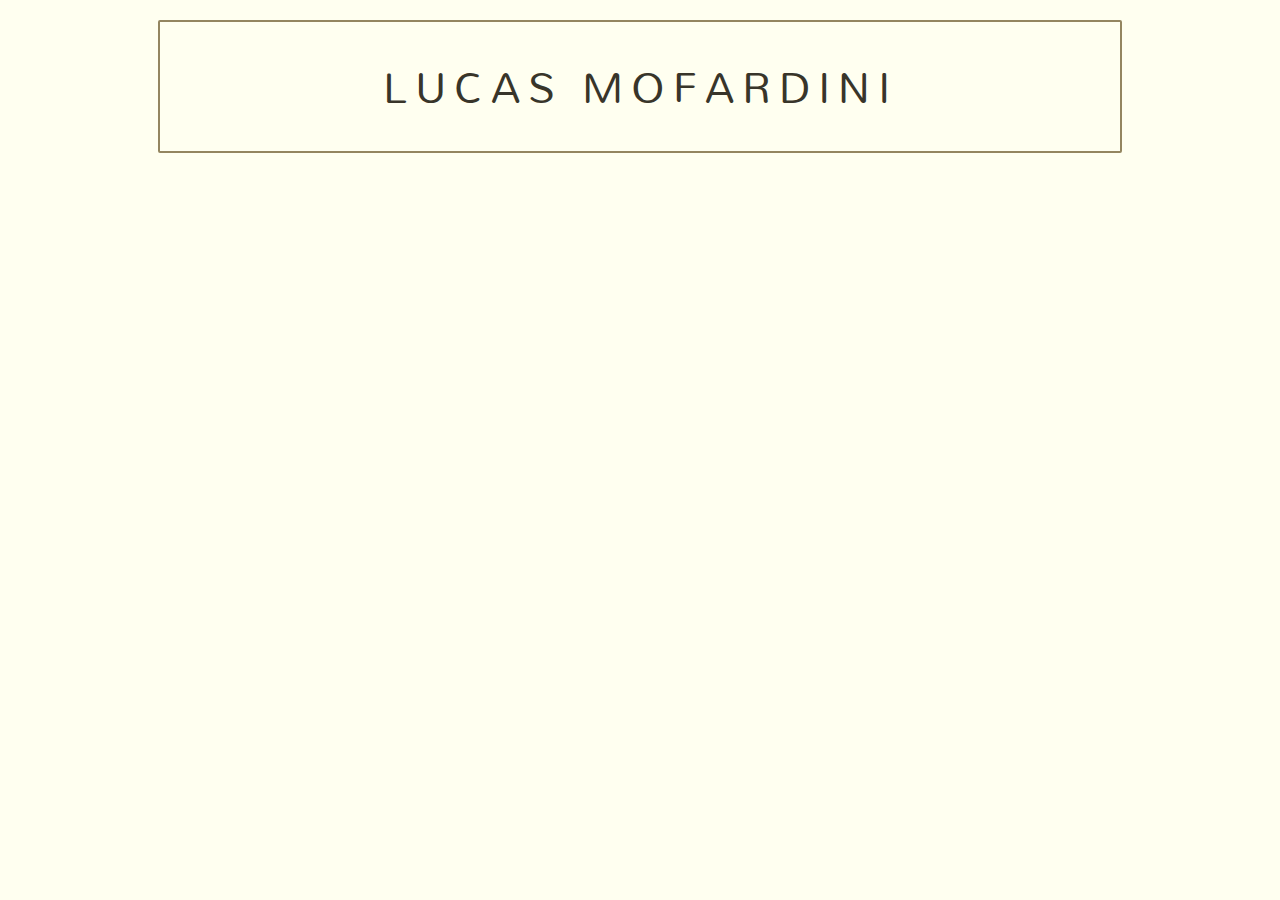
==== index.html @ 1c3a918f "Começo do novo curriculum" ====
<!-- img/Resume_Template_Image_1_1.png
    <!-- Tentarei fazer -->
<!DOCTYPE html>
<html lang="en">
 
<head>
    <meta charset="UTF-8" />
    <meta name="viewport" content="width=device-width, initial-scale=1.0, shrink-to-fit=no" />
    <link rel="preconnect" href="https://fonts.gstatic.com">
    <link rel="preconnect" href="https://fonts.gstatic.com">
    <link rel="preconnect" href="https://fonts.gstatic.com">
    <link rel="preconnect" href="https://fonts.gstatic.com">
    <link href="https://fonts.googleapis.com/css2?family=Mallanna&display=swap" rel="stylesheet">
    <link rel="stylesheet" href="style.css">
    <title>Lucas Mofardini</title>
</head>
<body>
    <header>
        <section id="header">
            <div class="container-header">
                <h1>Lucas Mofardini</h1>
            </div>
        </section>
    </header>   
</body>
<footer>

</footer>
</html>
---- style.css ----
:root{
  --color-main:#948660;
  --color-font: #38352A;
  
}

body,
h1,
h2,
p,
ul,
li,
a {
    margin: 0px;
    padding: 0px;
}

body {
    font-family: 'Mallanna', sans-serif;    background-color: ivory;
}

ul {
    list-style: none;
}

a {
    text-decoration: none;
}
/* CABEÇALHO */
#header{
    margin: 20px 0;
}
.container-header{
    max-width: 960px;
    margin: 0 auto;
    border: 2px solid var(--color-main);
    border-radius: 2px;
    padding: 20px 0;
}
.container-header h1{
    font-weight: 100;
    display: flex; 
    justify-content: center; 
    font-size: 3em;
    text-transform: uppercase;
    letter-spacing: 0.5rem;
    color: var(--color-font);
}
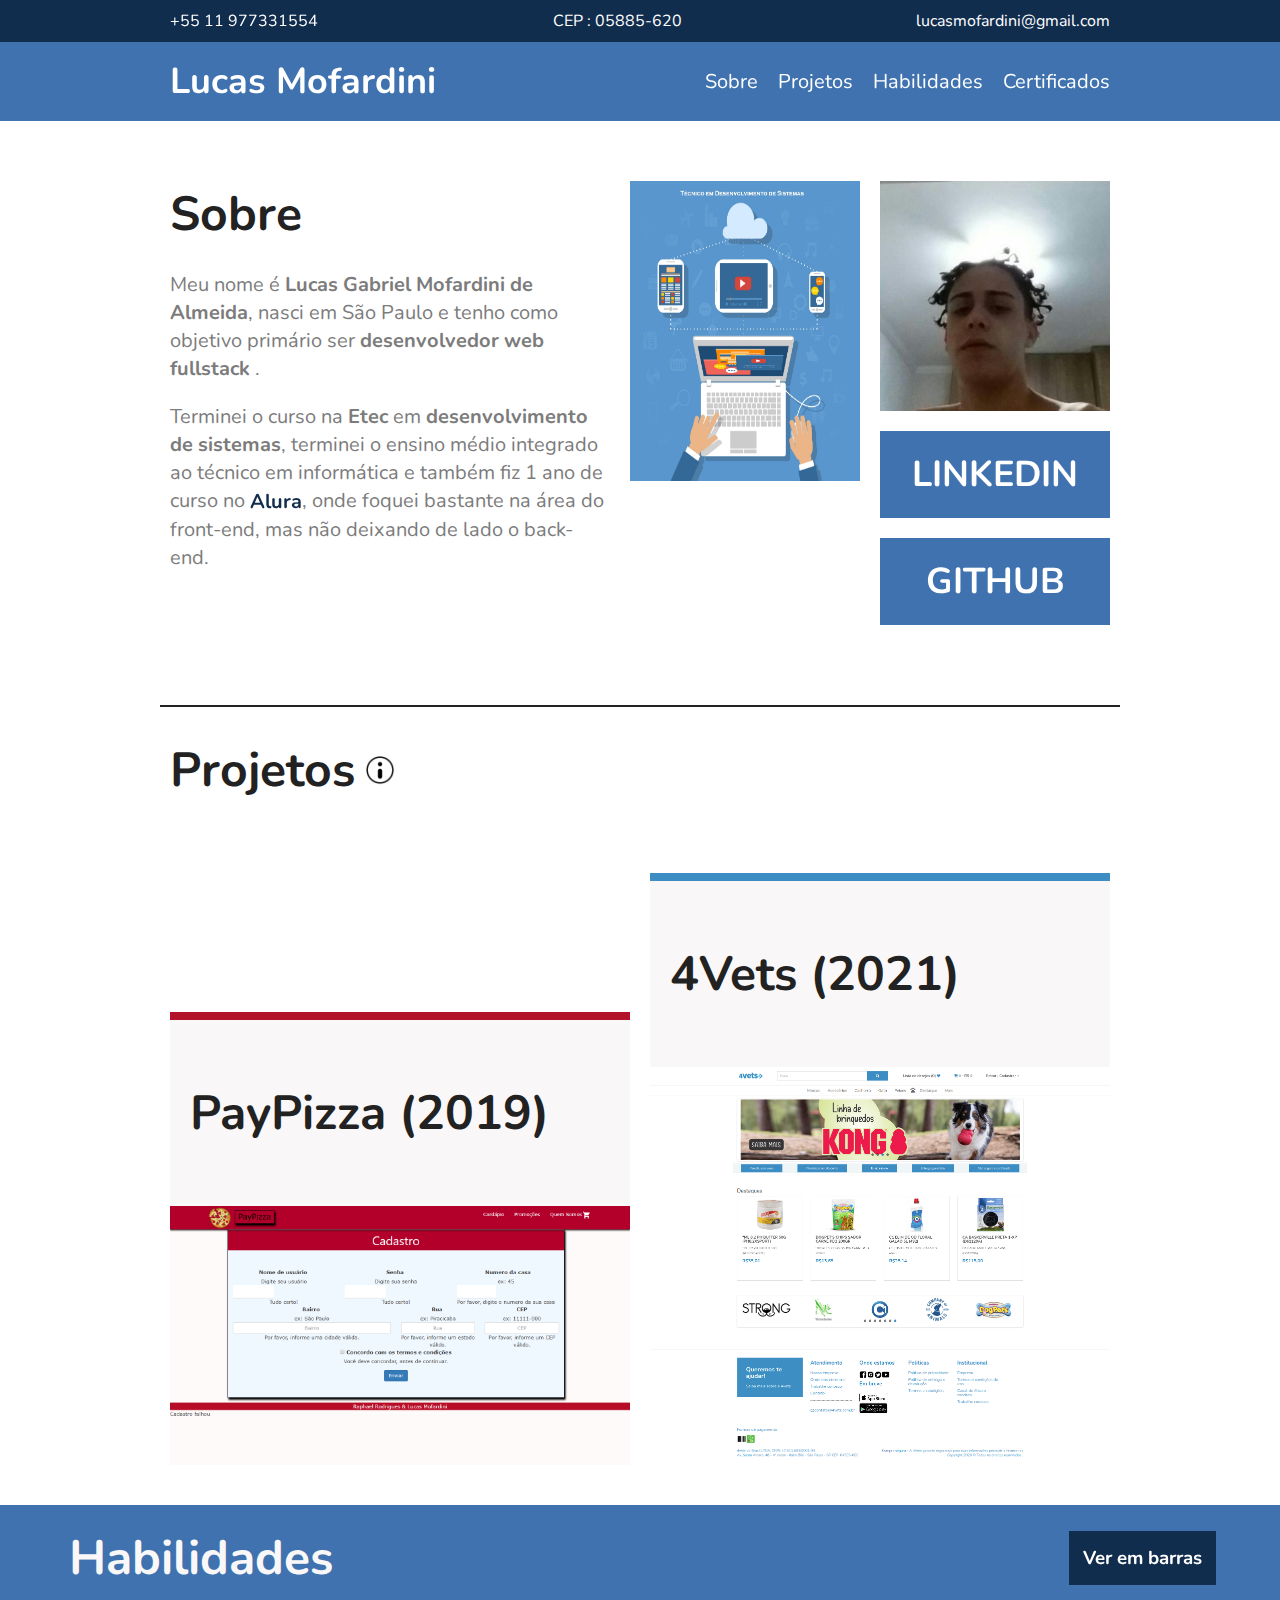
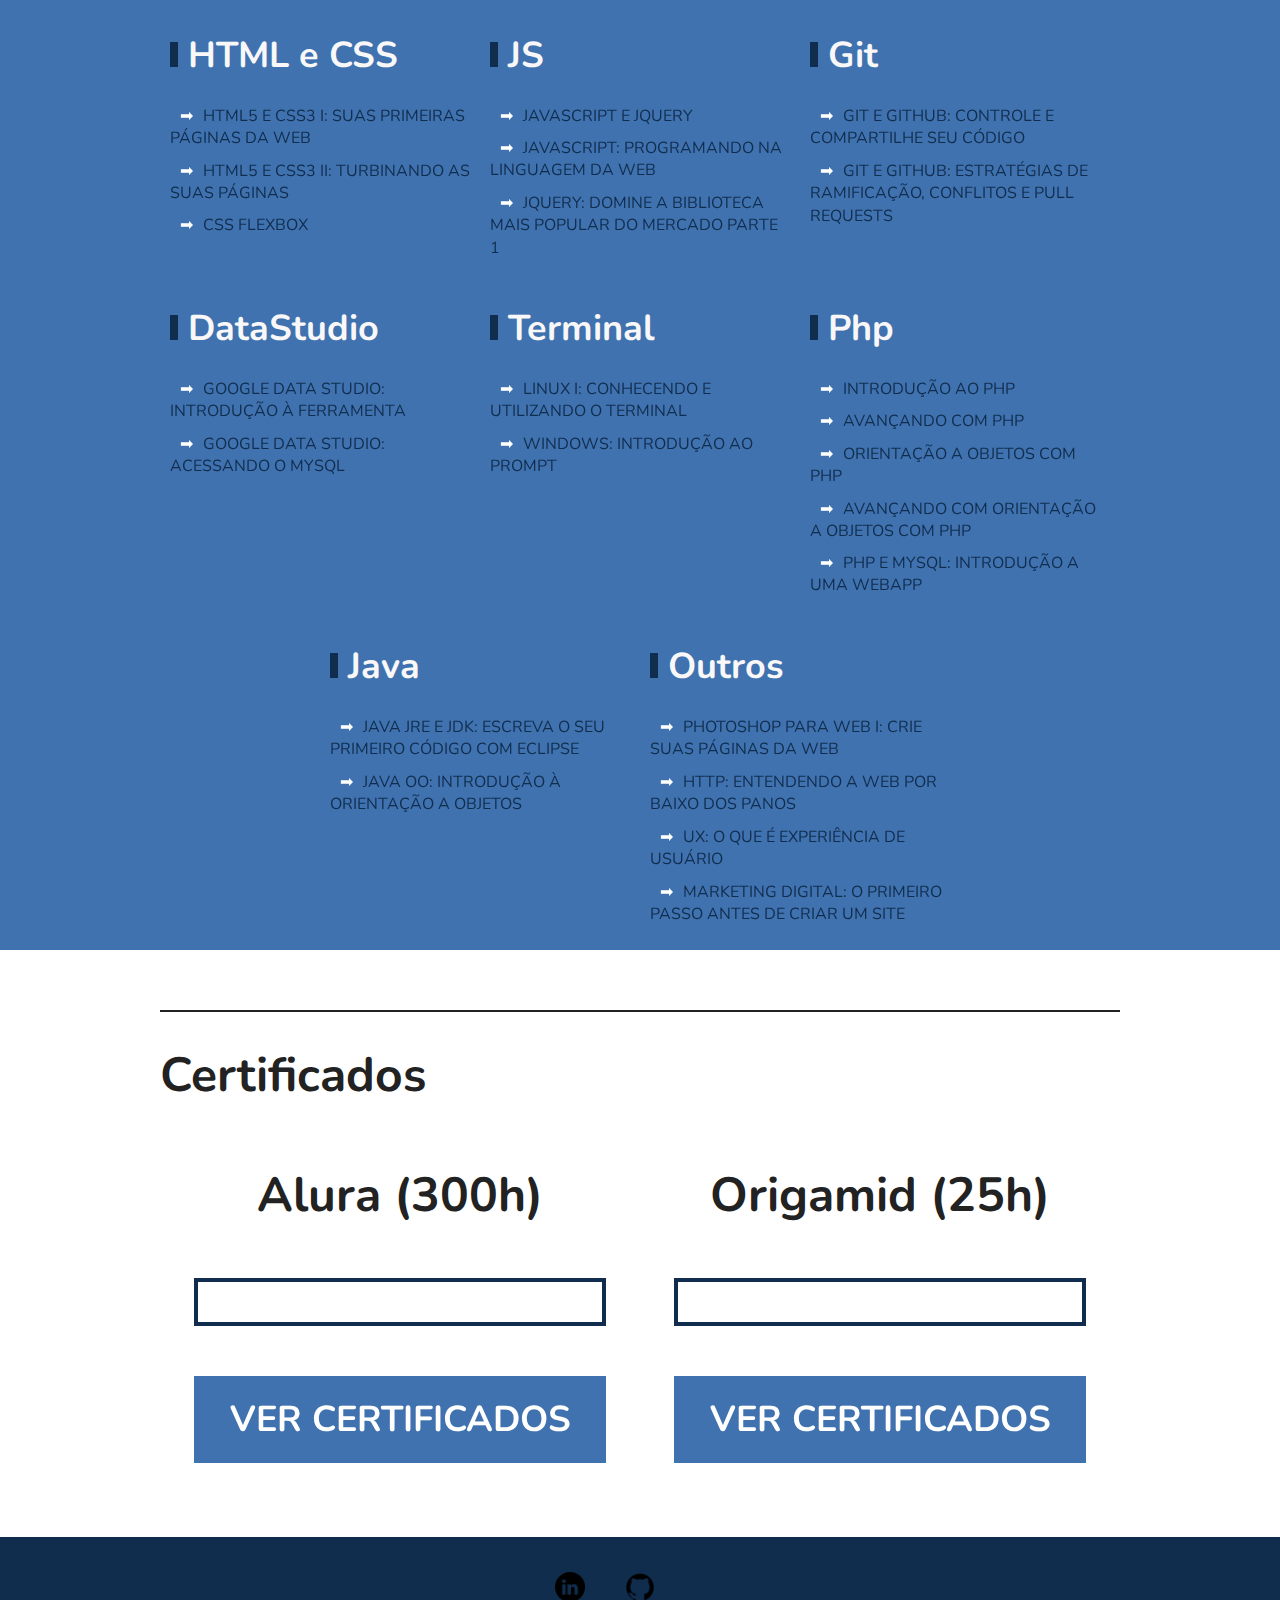
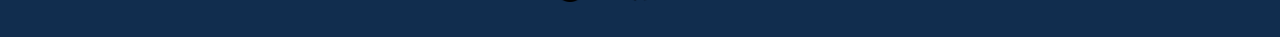
==== commit 8030beca: "Adicinei 'ver em barras'" ====
--- a/index.html
+++ b/index.html
@@ -1,29 +1,330 @@
-   <!-- img/Resume_Template_Image_1_1.png
-    <!-- Tentarei fazer -->
 <!DOCTYPE html>
 <html lang="en">
- 
+
 <head>
     <meta charset="UTF-8" />
     <meta name="viewport" content="width=device-width, initial-scale=1.0, shrink-to-fit=no" />
     <link rel="preconnect" href="https://fonts.gstatic.com">
-    <link rel="preconnect" href="https://fonts.gstatic.com">
-    <link rel="preconnect" href="https://fonts.gstatic.com">
-    <link rel="preconnect" href="https://fonts.gstatic.com">
-    <link href="https://fonts.googleapis.com/css2?family=Mallanna&display=swap" rel="stylesheet">
+    <link href="https://fonts.googleapis.com/css2?family=Nunito:ital,wght@0,400;0,700;1,400&display=swap" rel="stylesheet">
+    <link rel="shortcut icon" type="image/x-icon" href="https://cdn140.picsart.com/353262647091211.png" />
+
     <link rel="stylesheet" href="style.css">
     <title>Lucas Mofardini</title>
 </head>
+
 <body>
-    <header>
-        <section id="header">
-            <div class="container-header">
-                <h1>Lucas Mofardini</h1>
+    <div class="superinfo-bg">
+        <div class="superinfo">
+            
+            <a href="tel:+5511977331554">+55 11 977331554</a>
+            <p><span>CEP : </span>05885-620</p>
+            <p>lucasmofardini@gmail.com</p>
+        </div>
+    </div>
+    <header class="menu-bg">
+        <div class="menu">
+            <div class="menu-logo">
+                <a href="">Lucas Mofardini</a>
             </div>
-        </section>
-    </header>   
+            <nav class="menu-nav">
+                <ul>
+                    <li><a href="#sobre">Sobre</a></li>
+                    <li><a href="#produtos">Projetos</a></li>
+                    <li><a href="#qualidade">Habilidades</a></li>
+                    <li><a href="#preco">Certificados</a></li>
+                </ul>
+            </nav>
+        </div>
+    </header>
+    <!-- <h1 class="introducao">Novos valores e <br> Propriedades de CSS</h1> -->
+    <section class="sobre" id="sobre">
+        <div class="sobre-info">
+            <h1>Sobre</h1>
+            <p>Meu nome é <b>Lucas Gabriel Mofardini de Almeida</b>, nasci em São Paulo e tenho como objetivo primário ser <b>desenvolvedor web fullstack </b>.</p>
+            <p>Terminei o curso na <b>Etec</b> em <b>desenvolvimento de sistemas</b>, terminei o ensino médio integrado ao técnico em informática e também fiz 1 ano de curso no <a target="_blank" href="https://cursos.alura.com.br/"><b>Alura</b></a>, onde foquei bastante na área do front-end, mas não deixando de lado o back-end.
+            </p>
+    
+        </div>
+        <div class="sobre-img">
+            <img height="300px" src="img/técnico.jpg" alt="sobre 2">
+        </div>
+        <div class="sobre-img">
+            <img src="img/eu.jpg" alt="sobre 1">
+            <a class="btn-linkedin" target="_blank" href="https://www.linkedin.com/in/lucas-mofardini-b37b83164/">Linkedin</a>
+            <a class="btn-linkedin" target="_blank" href="https://github.com/LucasMofardini">GitHub</a>
+        </div>
+    </section>
+   <section class="produtos" id="produtos">
+      <div class="div-titulo-produto"> 
+          <h1>Projetos</h1> 
+          <img class="img-info" src="img/info.png" alt="">
+          <div class="div-info-clicar">
+              <b class="img-info"><h3> ←	Clique aqui!</h3></b>
+          </div>
+        </div>
+
+        <div class="produtos-container">
+            <div class="produtos-item red">
+                <h2>PayPizza (2019)</h2>
+                <img src="img/paypizza.png" alt="produtos 1">
+                <div class="produtos-info info-1">
+                    <!-- <div class="div-close"> <p>X</p></div> -->
+                    <h3>Informações</h3>
+                    <p>Projeto feito com <a target="blank" href="https://raphaelbrodrigues.github.io/"><u>Raphael Rodrigues</u></a></p>
+                </div>
+            </div>
+            
+            <div class="produtos-item blue">
+                <h2>4Vets (2021)</h2>
+                <img src="img/opencart.png" alt="produtos 2">
+                <div class="produtos-info info-2 ">
+                    <!-- <div class="div-close"> <p>X</p></div> -->
+                    <h3>Informações</h3>
+                    <p>OpenCart para a 4Vets</p>
+                </div>
+            </div>
+         
+
+        </div>
+    </section>
+    <div class="bg-qualidade" id="qualidade"    >
+        <div class="container-qualidade">
+            <div class="qualidade-titulo">
+                <h1>Habilidades</h1>
+                <!-- <img class="img-mais" src="img/horizontal-bars-graphic-for-education.svg" alt=""> -->
+                <a class="qualidade-show-barras img-mais">
+                    <h3>Ver em barras</h3>
+                </a>
+                
+             </div>
+            <section class="qualidade">
+                <div class="qualidade-item ">
+                    
+                    <h2>HTML e CSS</h2>
+                    <ul>
+                       <a target="_blank" href="https://cursos.alura.com.br/user/lucasmofardini/course/introducao-html-css/certificate"><li>HTML5 E CSS3 I: SUAS PRIMEIRAS PÁGINAS DA WEB</li></a>
+                       <a target="_blank" href="https://cursos.alura.com.br/user/lucasmofardini/course/avancando-html-css/certificate"><li>HTML5 E CSS3 II: TURBINANDO AS SUAS PÁGINAS</li></a>
+                       <a target="_blank" href="https://www.origamid.com/certificate/a35a097a/"><li>CSS Flexbox</li></a> 
+                    </ul>
+                    <div class="container-barras">
+                        <div>
+                            <h3>Conhecimento da tecnologia</h3>
+                            <div class="barra-1" id="htmlcss">
+                                <div>
+                                           
+                                </div>
+                            </div>
+                            <h3>Experiência em projetos</h3>
+                            <div class="barra-2" id="htmlcss">
+                                <div>
+                                    
+                                </div>
+                            </div>
+                        </div>
+                    </div>
+                    
+                </div>
+         
+                <div class="qualidade-item ">
+                    <h2>JS</h2>
+                    <ul>
+                        <a target="_blank" href="https://www.origamid.com/certificate/f96ed6a6/"><li>JavaScript e jQuery</li></a>  
+                        <a target="_blank" href="https://cursos.alura.com.br/user/lucasmofardini/course/javascript-programando-na-linguagem-web/certificate"><li>JAVASCRIPT: PROGRAMANDO NA LINGUAGEM DA WEB</li></a>    
+                        <a target="_blank" href="https://cursos.alura.com.br/user/lucasmofardini/course/jquery-a-biblioteca-do-mercado/certificate"><li>JQUERY: DOMINE A BIBLIOTECA MAIS POPULAR DO MERCADO PARTE 1</li></a>           
+                     </ul>
+                     <div class="container-barras">
+                        <div>
+                            <h3>Conhecimento da tecnologia</h3>
+                            <div class="barra-1" id="js">
+                                <div>
+                                           
+                                </div>
+                            </div>
+                            <h3>Experiência em projetos</h3>
+                            <div class="barra-2" id="js">
+                                <div>
+                                    
+                                </div>
+                            </div>
+                        </div>
+                    </div>
+                </div>
+                <div class="qualidade-item ">
+                    <h2>Git</h2>
+                    <ul>
+                        <a target="_blank" href="https://cursos.alura.com.br/user/lucasmofardini/course/git-github-controle-de-versao/certificate"><li>GIT E GITHUB: CONTROLE E COMPARTILHE SEU CÓDIGO</li></a>
+                        <a target="_blank" href="https://cursos.alura.com.br/user/lucasmofardini/course/git-github-branching-conflitos-pull-requests/certificate"><li>GIT E GITHUB: ESTRATÉGIAS DE RAMIFICAÇÃO, CONFLITOS E PULL REQUESTS</li></a>
+                    </ul>
+                    <div class="container-barras">
+                        <div>
+                            <h3>Conhecimento da tecnologia</h3>
+                            <div class="barra-1" id="git">
+                                <div>
+                                           
+                                </div>
+                            </div>
+                            <h3>Experiência em projetos</h3>
+                            <div class="barra-2" id="git">
+                                <div>
+                                    
+                                </div>
+                            </div>
+                        </div>
+                    </div>
+                </div>
+        
+
+        
+                <div class="qualidade-item ">
+                    <h2>DataStudio</h2>
+                    <ul>
+                        <a target="_blank" href="https://cursos.alura.com.br/user/lucasmofardini/course/google-data-studio-introducao/certificate"s><li>GOOGLE DATA STUDIO: INTRODUÇÃO À FERRAMENTA</li></a>
+                    
+
+                        <a target="_blank" href="https://cursos.alura.com.br/user/lucasmofardini/course/google-data-studio-acessando-mysql/certificate"s><li>GOOGLE DATA STUDIO: ACESSANDO O MYSQL</li></a>
+                
+                    </ul>
+                    <div class="container-barras">
+                        <div>
+                            <h3>Conhecimento da tecnologia</h3>
+                            <div class="barra-1" id="studio">
+                                <div>
+                                           
+                                </div>
+                            </div>
+                            <h3>Experiência em projetos</h3>
+                            <div class="barra-2" id="studio">
+                                <div>
+                                    
+                                </div>
+                            </div>
+                        </div>
+                    </div>
+                </div>
+                
+                <div class="qualidade-item ">
+                    <h2>Terminal</h2>
+                    <ul>
+                        <a target="_blank" href="https://cursos.alura.com.br/user/lucasmofardini/course/linux-ubuntu/certificate"s><li>LINUX I: CONHECENDO E UTILIZANDO O TERMINAL</li></a>
+                        <a target="_blank" href="https://cursos.alura.com.br/user/lucasmofardini/course/prompt/certificate"s><li>WINDOWS: INTRODUÇÃO AO PROMPT
+                            </li></a>
+                
+                    </ul>
+                    <div class="container-barras ">
+                        <div>
+                            <h3>Conhecimento da tecnologia</h3>
+                            <div class="barra-1" id="term">
+                                <div>
+                                           
+                                </div>
+                            </div>
+                            <h3>Experiência em projetos</h3>
+                            <div class="barra-2" id="term">
+                                <div>
+                                    
+                                </div>
+                            </div>
+                        </div>
+                    </div>
+                </div>
+                <div class="qualidade-item ">
+                    <h2>Php</h2>
+                    <ul>
+                        <a target="_blank" href="https://cursos.alura.com.br/user/lucasmofardini/course/php-primeiros-passos/certificate"s><li>INTRODUÇÃO AO PHP</li></a>
+                        <a target="_blank" href="https://cursos.alura.com.br/user/lucasmofardini/course/php-arrays-strings-funcoes/certificate"><li>AVANÇANDO COM PHP</li></a>
+
+                        <a target="_blank" href="https://cursos.alura.com.br/user/lucasmofardini/course/php-oo-classes-metodos-atributos/certificate"s><li>ORIENTAÇÃO A OBJETOS COM PHP</li></a>
+                        <a target="_blank" href="https://cursos.alura.com.br/user/lucasmofardini/course/php-oo-heranca-polimorfirmo-interfaces/certificate"><li>AVANÇANDO COM ORIENTAÇÃO A OBJETOS COM PHP</li></a>
+                        <a target="_blank" href="https://cursos.alura.com.br/user/lucasmofardini/course/php-mysql/certificate"><li>PHP E MYSQL: INTRODUÇÃO A UMA WEBAPP
+                        </li></a>
+                    </ul>
+                    <div class="container-barras">
+                        <div>
+                            <h3>Conhecimento da tecnologia</h3>
+                            <div class="barra-1" id="php">
+                                <div>
+                                           
+                                </div>
+                            </div>
+                            <h3>Experiência em projetos</h3>
+                            <div class="barra-2" id="php">
+                                <div>
+                                    
+                                </div>
+                            </div>
+                        </div>
+                    </div>
+        
+                </div>
+                <div class="qualidade-item">
+                    <h2>Java</h2>
+                    <ul>
+                        <a target="_blank" href="https://cursos.alura.com.br/user/lucasmofardini/course/java-primeiros-passos/certificate"s><li>JAVA JRE E JDK: ESCREVA O SEU PRIMEIRO CÓDIGO COM ECLIPSE</li></a>
+                        <a target="_blank" href="https://cursos.alura.com.br/user/lucasmofardini/course/java-introducao-orientacao-objetos/certificate"s><li>JAVA OO: INTRODUÇÃO À ORIENTAÇÃO A OBJETOS</li></a>
+                    </ul>
+                    <div class="container-barras">
+                        <div>
+                            <h3>Conhecimento da tecnologia</h3>
+                            <div class="barra-1" id="java">
+                                <div>
+                                           
+                                </div>
+                            </div>
+                            <h3>Experiência em projetos</h3>
+                            <div class="barra-2" id="java">
+                                <div>
+                                    
+                                </div>
+                            </div>
+                        </div>
+                    </div>
+                </div>
+                <div class="qualidade-item outros" >
+                    <h2>Outros</h2>
+                    <ul>
+                        <a target="_blank" href="https://cursos.alura.com.br/user/lucasmofardini/course/photoshop-web-1/certificate"s><li>PHOTOSHOP PARA WEB I: CRIE SUAS PÁGINAS DA WEB
+                        </li></a>
+                        <a target="_blank" href="https://cursos.alura.com.br/user/lucasmofardini/course/http-fundamentos/certificate"s><li>HTTP: ENTENDENDO A WEB POR BAIXO DOS PANOS
+                        </li></a>
+                        <a target="_blank" href="https://cursos.alura.com.br/user/lucasmofardini/course/ux-base/certificate"><li>UX: O QUE É EXPERIÊNCIA DE USUÁRIO</li></a>
+                        <a target="_blank" href="https://cursos.alura.com.br/user/lucasmofardini/course/primeiros-passos-antes-de-criar-um-site/certificate"><li>MARKETING DIGITAL: O PRIMEIRO PASSO ANTES DE CRIAR UM SITE
+                        </li></a>
+                    </ul>
+           
+                </div>
+            </section>
+        </div>
+    </div>
+    <section class="preco" id="preco">
+      <h1>Certificados</h1>
+      <div class="div-preco">
+        <div class="preco-item">
+            <h2>Alura (300h)</h2>
+            
+            <ul>
+                
+                    <img src="https://www.alura.com.br/assets/img/alura-share.1617727198.png" alt="">
+            </ul>
+            <a target="_blank" href="https://cursos.alura.com.br/user/lucasmofardini/fullCertificate/8053607f355bee572fb58bfe0f16dd09">Ver Certificados</a>
+        </div>
+        <div class="preco-item">
+            <h2>Origamid (25h)</h2>
+
+            <ul>
+                <img src="https://www.origamid.com/projetos/og-origamid.png" alt="">
+            </ul>
+            <a target="_blank" href="https://www.origamid.com/certificate/f96ed6a6/">Ver Certificados</a>
+        </div>
+      </div>
+    </section>
+    <footer class="footer">
+      <div class="container-footer">
+        <a target="_blank" href="https://www.linkedin.com/in/lucas-mofardini-b37b83164/"><img width="30" height="auto" src="img/linkedin.png" alt=""></a>
+        <a target="_blank" href="https://github.com/LucasMofardini"><img width="30" height="auto" src="img/git.png" alt=""></a>
+        <a target="_blank" href="mailto:lucasmofardini@gmail.com"><img width="30" height="auto" src="https://i.pinimg.com/originals/bb/18/bd/bb18bdbbef437b2d50518db5a8292c94.png" alt=""></a>
+      </div>
+    
+    </footer>
+    <script src="script.js" ></script>
 </body>
-<footer>
-
-</footer>
 </html>--- a/style.css
+++ b/style.css
@@ -1,9 +1,12 @@
 :root{
-  --color-main:#948660;
-  --color-font: #38352A;
+    --back-color:#000000;
+    --gray-color:#112d4e;
+    --lightgray-color:#3f72af;
+    --blue-color:#3f72af;
+    --ligth2gray-color:#DEDEDE;
+    --white-color:#f9f7f7;
   
 }
-
 body,
 h1,
 h2,
@@ -16,7 +19,8 @@
 }
 
 body {
-    font-family: 'Mallanna', sans-serif;    background-color: ivory;
+    font-family: "Nunito", Helvetica, Arial, sans-serif;
+    color: #222222;
 }
 
 ul {
@@ -24,25 +28,761 @@
 }
 
 a {
+    
+    color: var(--gray-color);
     text-decoration: none;
-}
-/* CABEÇALHO */
-#header{
-    margin: 20px 0;
-}
-.container-header{
+    outline: none;
+
+    -webkit-touch-callout: none;
+    -webkit-user-select: none;
+    -khtml-user-select: none;
+    -moz-user-select: none;
+    -ms-user-select: none;
+    user-select: none;
+}
+
+img {
+    display: block;
+    max-width: 100%;
+}
+
+* {
+    box-sizing: border-box;
+}
+
+
+/*Superinfo*/
+
+.superinfo-bg {
+    background: var(--gray-color);
+    color: white;
+}
+
+.superinfo {
     max-width: 960px;
     margin: 0 auto;
-    border: 2px solid var(--color-main);
-    border-radius: 2px;
-    padding: 20px 0;
-}
-.container-header h1{
-    font-weight: 100;
-    display: flex; 
-    justify-content: center; 
-    font-size: 3em;
+    display: flex;
+    justify-content: space-between;
+    flex-wrap: wrap;
+    padding-top: 10px;
+}
+
+.superinfo p,
+.superinfo a {
+    margin: 0 10px 10px 10px;
+}
+
+.superinfo a {
+    color: white;
+}
+
+
+/*Menu*/
+
+.menu-bg {
+    background: var(--blue-color);
+}
+
+.menu {
+    max-width: 960px;
+    margin: 0 auto;
+    padding: 15px 0;
+    display: flex;
+    flex-wrap: wrap;
+    justify-content: space-between;
+    align-items: center;
+}
+
+.menu a {
+    color: white;
+}
+
+.menu-logo a {
+    font-size: 2.25em;
+    font-weight: bold;
+    margin: 0 10px;
+}
+
+.menu-nav ul {
+    display: flex;
+    flex-wrap: wrap;
+}
+
+.menu-nav a {
+    font-size: 1.25em;
+    display: block;
+    padding: 10px;
+}
+
+.menu-nav a:hover {
+    color: white;
+}
+
+
+/*Introdução*/
+
+.introducao {
+    font-size: 3em;
+    line-height: 1;
+    max-width: 960px;
+    margin: 0 auto;
+    padding: 60px 10px;
+}
+
+
+/*Sobre*/
+
+.sobre {
+    border-bottom: 2px solid #222222;
+    max-width: 960px;
+    margin: 0 auto;
+    padding: 60px 0;
+    display: flex;
+    flex-wrap: wrap;
+}
+
+.sobre-info {
+    flex: 2 1 300px;
+    margin: 0 10px;
+}
+
+.sobre-info h1 {
+    font-size: 3em;
+    margin-bottom: .5em;
+}
+
+.sobre-info p {
+    font-size: 1.25em;
+    line-height: 1.4;
+    margin-bottom: 1em;
+    color: #7c7c7c;
+}
+
+.sobre-img {
+    flex: 1 1 160px;
+    margin: 0 10px;
+}
+.sobre .btn-linkedin{
+    max-width: 100%;
+    display: block;
+    margin: 20px auto;
+    border: 4px solid var(--blue-color);
+    background: var(--blue-color);
+    text-decoration: none;
+    color: white;
     text-transform: uppercase;
-    letter-spacing: 0.5rem;
-    color: var(--color-font);
+    font-weight: bold;
+    font-size: 2.25em;
+    padding: 15px 0;
+    text-align: center;
+}
+    
+
+/*Produtos*/
+
+.produtos {
+    max-width: 960px;
+    margin: 30px auto;
+    
+}
+
+.produtos h1 {
+    font-size: 3em;
+}
+
+.produtos-container {
+    display: flex;
+    flex-wrap: wrap;
+    align-items: flex-end;
+    position: relative;
+}
+
+.produtos-item {
+    flex: 1 1 175px;
+    margin: 10px;
+}
+
+.produtos-item h2 {
+    font-size: 3em;
+    color: #222222;
+    background: var(--white-color);
+    padding: 60px 20px;
+}
+.produtos-info{
+    position: absolute;
+    top: 10px;
+    max-width: 400px;
+    background: var(--gray-color);
+    padding: 30px 30px;
+    color: white;
+    display: none;
+    visibility: hidden;
+    opacity: 0;
+}
+.produtos-info a{
+    color:white;
+
+}
+.div-titulo-produto{
+    display: flex;
+    align-items: center;
+    margin: 0 10px 60px 10px
+}
+.div-titulo-produto img{
+    width: 30px;
+    height: 30px;
+    margin: 0 10px;
+    cursor: pointer;
+}
+.produtos-info h3{
+    margin: 0;
+    padding: 0;
+}
+
+.produtos-info.info-2{
+    top: -110px;
+}
+.produtos-info.ativo{
+    display: block;
+    visibility: visible;
+    opacity: 1;  
+}
+
+
+.purple {
+    border-top: 8px solid #ae81ff;
+}
+
+.red {
+    border-top: 8px solid #B2132A;
+}
+
+.blue {
+    border-top: 8px solid #3B8DC4;
+}
+
+.div-info-clicar{
+    display: none;
+    opacity: 0;
+    visibility: hidden;
+}
+.div-info-clicar.ativo{
+    display: block;
+    opacity: 1;
+    visibility: visible;
+    animation-name: lado;
+    animation-duration: 1.0s;
+    
+}
+@keyframes lado{
+    from{
+        transform: translate3d(500px,-40px,0);
+    }
+    to{
+        transform: translate3d(0,0,0);
+    }
+}
+
+/*Preço*/
+.preco{
+    max-width: 960px;
+    padding-top: 30px;
+    border-top: 2px solid #222222;
+    margin: 0 auto;
+}
+.preco h1{
+    font-size: 3em;
+    margin: 0 10px 60px 10px;
+    margin: 0 auto;
+    justify-content: center;
+}
+.div-preco {
+    
+    max-width: 960px;
+    margin: 0 auto;
+    display: flex;
+    flex-wrap: wrap;
+    align-items: flex-end;
+}
+
+.preco-item {
+    flex: 1 1 260px;
+    border: 4px solid white;
+    padding: 20px;
+    margin: 10px;
+}
+
+.preco-item h2 {
+    font-size: 3em;
+    color: #222222;
+    text-align: center;
+    margin-top: 20px;
+}
+
+.preco-item span {
+    max-width: 300px;
+    margin: 20px auto;
+    display: block;
+    font-size: 3em;
+    text-align: center;
+    font-weight: bold;
+    padding: 10px 0 5px 0;
+    border-top: 4px solid white;
+    border-bottom: 4px solid white;
+}
+
+.preco-item sup {
+    font-size: 1.5rem;
+}
+
+.preco-item ul {
+    max-width: 600px;
+    margin: 50px auto;
+    font-size: 1.25em;
+    font-style: italic;
+    color: #7c7c7c;
+    padding: 20px;
+    border: 4px solid var(--gray-color);
+    display: flex;
+    justify-content: center;
+}
+
+.preco-item li {
+    display: flex;
+    justify-content: space-between;
+    align-items: center;
+    margin-bottom: 15px;
+}
+
+.preco-item li::after {
+    content: '';
+    display: block;
+    width: 6px;
+    height: 6px;
+    background: var(--gray-color);
+    border-radius: 50%;
+}
+
+.preco-item a {
+    max-width: 600px;
+    display: block;
+    margin: 20px auto;
+    border: 4px solid var(--blue-color);
+    background: var(--blue-color);
+    text-decoration: none;
+    color: white;
+    text-transform: uppercase;
+    font-weight: bold;
+    font-size: 2.25em;
+    padding: 15px 0;
+    text-align: center;
+}
+
+
+/* QUALIDADE */
+
+.qualidade {
+    max-width: 100%;
+    margin: 0 auto;
+    margin-bottom: 60px;
+    display: flex;
+    flex-wrap: wrap;
+    justify-content: center;
+    min-height: 72vh;
+}
+
+.img-mais{
+    cursor: pointer;
+}
+.qualidade-show-barras{
+    padding: 10px 10px;
+    border: 4px solid var(--gray-color);
+    color: white;
+    background-color: var(--gray-color);
+    cursor: pointer;
+    
+}
+.qualidade-show-barras h3{
+    padding: 0;
+    margin: 0;
+}
+
+.qualidade-titulo{
+    display: flex;
+    flex-wrap: wrap;
+    align-items: center;
+    justify-content: space-between;
+}
+.qualidade-titulo img{
+    width: 30px;
+    height: 30px;
+    margin: 0 10px;
+    cursor: pointer;
+}
+.qualidade-titulo .div-info-clicar .img-info{
+    color: white;
+}
+
+.container-qualidade{
+    max-width: 90%;
+    margin: 20px auto;
+
+}
+.container-qualidade h1{
+    font-size: 3em;
+
+    padding: 20px 5px;
+    justify-content: center;
+    color: var(--white-color);
+    
+}
+.bg-qualidade{
+    background: var(--lightgray-color);
+
+}
+.qualidade-item {
+    flex: 1 1 300px;
+    margin: 20px 10px;
+    max-width: 300px;
+
+}
+.qualidade-item ul{
+    animation-name: barrasAtiva;
+    animation-duration: 1.0s;
+}
+.qualidade-item.lista ul{
+    display: none;
+    opacity: 0;
+    visibility: hidden;
+ 
+}
+.qualidade-item .container-barras{
+    display: none;
+    opacity: 0;
+    visibility: hidden;
+    
+}
+.qualidade-item.lista .container-barras{
+    display: block;
+    opacity: 1;
+    visibility: visible;
+    animation-name: barrasAtiva;
+    animation-duration: 1.0s;
+    animation-timing-function: ease-in-out;
+}
+@keyframes barrasAtiva{
+    from{
+        transform: translate3d(-100px,0,0);
+        opacity: 0;
+    }
+    to{
+        transform: translate3d(0,0,0);
+        opacity: 1;
+    }
+}
+.class-flex{
+    display: flex;
+    flex-direction: column;
+}
+.container-barras > div{
+    display: flex;
+    flex-direction: column;
+}
+.class-flex.primeiro{
+order: -1;
+}
+.outros{
+    display: block;
+    opacity: 1;
+    visibility: visible;
+}
+.outros.lista{
+    display: none;
+    opacity: 0;
+    visibility: hidden;
+}
+.qualidade-item h2 {
+    font-size: 2.25em;
+    color: var(--white-color);
+
+    margin-bottom: 20px;
+}
+
+.qualidade-item h2::before {
+    content: '';
+    display: inline-block;
+    width: 8px;
+    height: 25px;
+    margin-right: 10px;
+
+}
+
+.qualidade-item h2::before {
+    background-color: var(--gray-color);
+}
+
+
+.qualidade-item p, .qualidade-item ul li {
+    font-size: 1.0em;
+    line-height: 1.4;
+    color: var(--gray-color);
+    text-transform: uppercase;
+    /* border: 1px solid #7c7c7c; */
+    margin: 5px 0;
+
+}
+.qualidade-item a{
+    display: inline-block;
+    vertical-align: middle;
+    -webkit-transform: perspective(1px) translateZ(0);
+    transform: perspective(1px) translateZ(0);
+    box-shadow: 0 0 1px rgba(0, 0, 0, 0);
+    -webkit-transition-duration: 0.3s;
+    transition-duration: 0.3s;
+    -webkit-transition-property: transform;
+    transition-property: transform;
+}
+
+.qualidade-item ul li:before{
+    content:'➡';
+    padding: 0 10px;
+    color: white;
+
+    
+}
+.qualidade-item a:hover{
+    -webkit-transform: translateX(-8px);
+    transform: translateX(-8px);
+}
+
+
+/* BARRAS */
+
+.container-barras h3{
+color: var(--white-color);
+}
+.container-barras .barra-1,.container-barras .barra-2{
+    width: 100%;
+    border: 1px solid var(--white-color);
+    height: 30px;
+    display: flex;
+    align-items: center;
+    padding: 4px 5px;
+    animation: zerado ease-out 3s;
+    cursor: pointer;
+}
+/* .container-barras .barra-1:hover,.container-barras .barra-2:hover{
+   
+} */
+
+
+
+.barra-1#htmlcss div{
+width: 100%;
+height: 100%;
+background-color: rgba(0,0,0,0.2);
+
+}
+.barra-2#htmlcss div{
+width: 100%;
+height: 100%;
+background-color: rgba(0,0,0,0.2);
+}
+.barra-1#js div{
+width: 90%;
+height: 100%;
+background-color: rgba(0,0,0,0.2);
+}
+.barra-2#js div{
+width: 70%;
+height: 100%;
+background-color: rgba(0,0,0,0.2);
+}
+.barra-1#git div{
+width: 90%;
+height: 100%;
+background-color: rgba(0,0,0,0.2);
+}
+.barra-2#git div{
+width: 80%;
+height: 100%;
+background-color: rgba(0,0,0,0.2);
+}
+.barra-1#php div{
+width: 65%;
+height: 100%;
+background-color: rgba(0,0,0,0.2);
+}
+.barra-2#php div{
+width: 40%;
+height: 100%;
+background-color: rgba(0,0,0,0.2);
+}
+.barra-1#studio div{
+width: 75%;
+height: 100%;
+background-color: rgba(0,0,0,0.2);
+}
+.barra-2#studio div{
+width: 60%;
+height: 100%;
+background-color: rgba(0,0,0,0.2);
+}
+.barra-1#term div{
+width: 85%;
+height: 100%;
+background-color: rgba(0,0,0,0.2);
+}
+.barra-2#term div{
+width: 80%;
+height: 100%;
+background-color: rgba(0,0,0,0.2);
+}
+.barra-1#java div{
+width: 35%;
+height: 100%;
+background-color: rgba(0,0,0,0.2);
+}
+.barra-2#java div{
+width: 20%;
+height: 100%;
+background-color: rgba(0,0,0,0.2);
+}
+@keyframes zerado {
+	from{width: 0%;}
+		to{width: 100%;}
+}
+
+
+
+/* NEWSLETTER */
+
+.newsletter {
+    background-color: #f7f7f7;
+    padding: 60px calc((100% - 960px)/2);
+    display: flex;
+    flex-wrap: wrap;
+}
+
+.newsletter-info {
+    flex: 1 1 240px;
+    margin: 0 10px;
+}
+
+.newsletter-info h1 {
+    font-size: 3em;
+    color: var(--white-color);
+
+}
+
+.newsletter-info p {
+    font-size: 1.25em;
+    font-style: italic;
+    max-width: 230px;
+    color: #7c7c7c;
+    margin-bottom: 10px;
+}
+
+.newsletter-form {
+    flex: 2 1 260px;
+    margin: 0 10px;
+    align-self: center;
+    display: flex;
+    flex-wrap: wrap;
+}
+
+.newsletter-form input {
+    flex: 3 1 260px;
+    font-size: 1.25em;
+    color: #7c7c7c;
+    font-style: italic;
+    font-family: "Nunito", Helvetica, Arial, sans-serif;
+    border: 4px solid var(--gray-color);
+    background-color: transparent;
+    padding: 15px 10px;
+    margin: 0;
+    border-radius: 0;
+}
+
+.newsletter-form button {
+    flex: 1 1 160px;
+    font-family: "Nunito", Helvetica, Arial, sans-serif;
+    font-size: 2.25em;
+    font-weight: bold;
+    text-transform: uppercase;
+    background-color: var(--gray-color);
+    color: white;
+    margin: 0;
+    cursor: pointer;
+    border: 0;
+    padding: 15px 10px;
+}
+
+
+/* FOOTER */
+
+.footer {
+    display: flex;
+    background-color: var(--gray-color);
+    align-items: center;
+    height: 100px;
+    margin-top: 20px;
+}
+.container-footer{
+    display: flex;
+    max-width: 600px;
+    justify-content: center;
+    margin: 0 auto;
+    align-items: center;
+}
+.container-footer a { 
+    padding: 0 20px;
+}
+@media (max-width:600px) {
+    .newsletter-form button {
+        font-size: 1.5em;
+    }
+    .preco-item ul img{
+        max-height: 150px;       
+        min-width: 100%;
+    }
+    
+}
+
+@media (max-width: 800px) {
+    .preco {
+        padding-left: 10px;
+        padding-right: 10px;
+    }
+    .preco .preco-item:nth-child(3) {
+        order: -2;
+    }
+    .preco .preco-item:nth-child(2) {
+        order: -1;
+    }
+}
+@media (max-width: 840px) {
+    .produtos-info{
+        display: none!important;
+        visibility: hidden;
+        opacity: 0;
+    }
+}
+@media(min-width:800px){
+    a{
+        display: inline-block;
+        vertical-align: middle;
+        -webkit-transform: perspective(1px) translateZ(0);
+        transform: perspective(1px) translateZ(0);
+        box-shadow: 0 0 1px rgba(0, 0, 0, 0);
+        -webkit-transition-duration: 0.3s;
+        transition-duration: 0.3s;
+        -webkit-transition-property: transform;
+        transition-property: transform;
+    }
+    
+    a:hover,a:focus,a:active{
+        -webkit-transform: scale(1.1);
+        transform: scale(1.1);
+    }
 }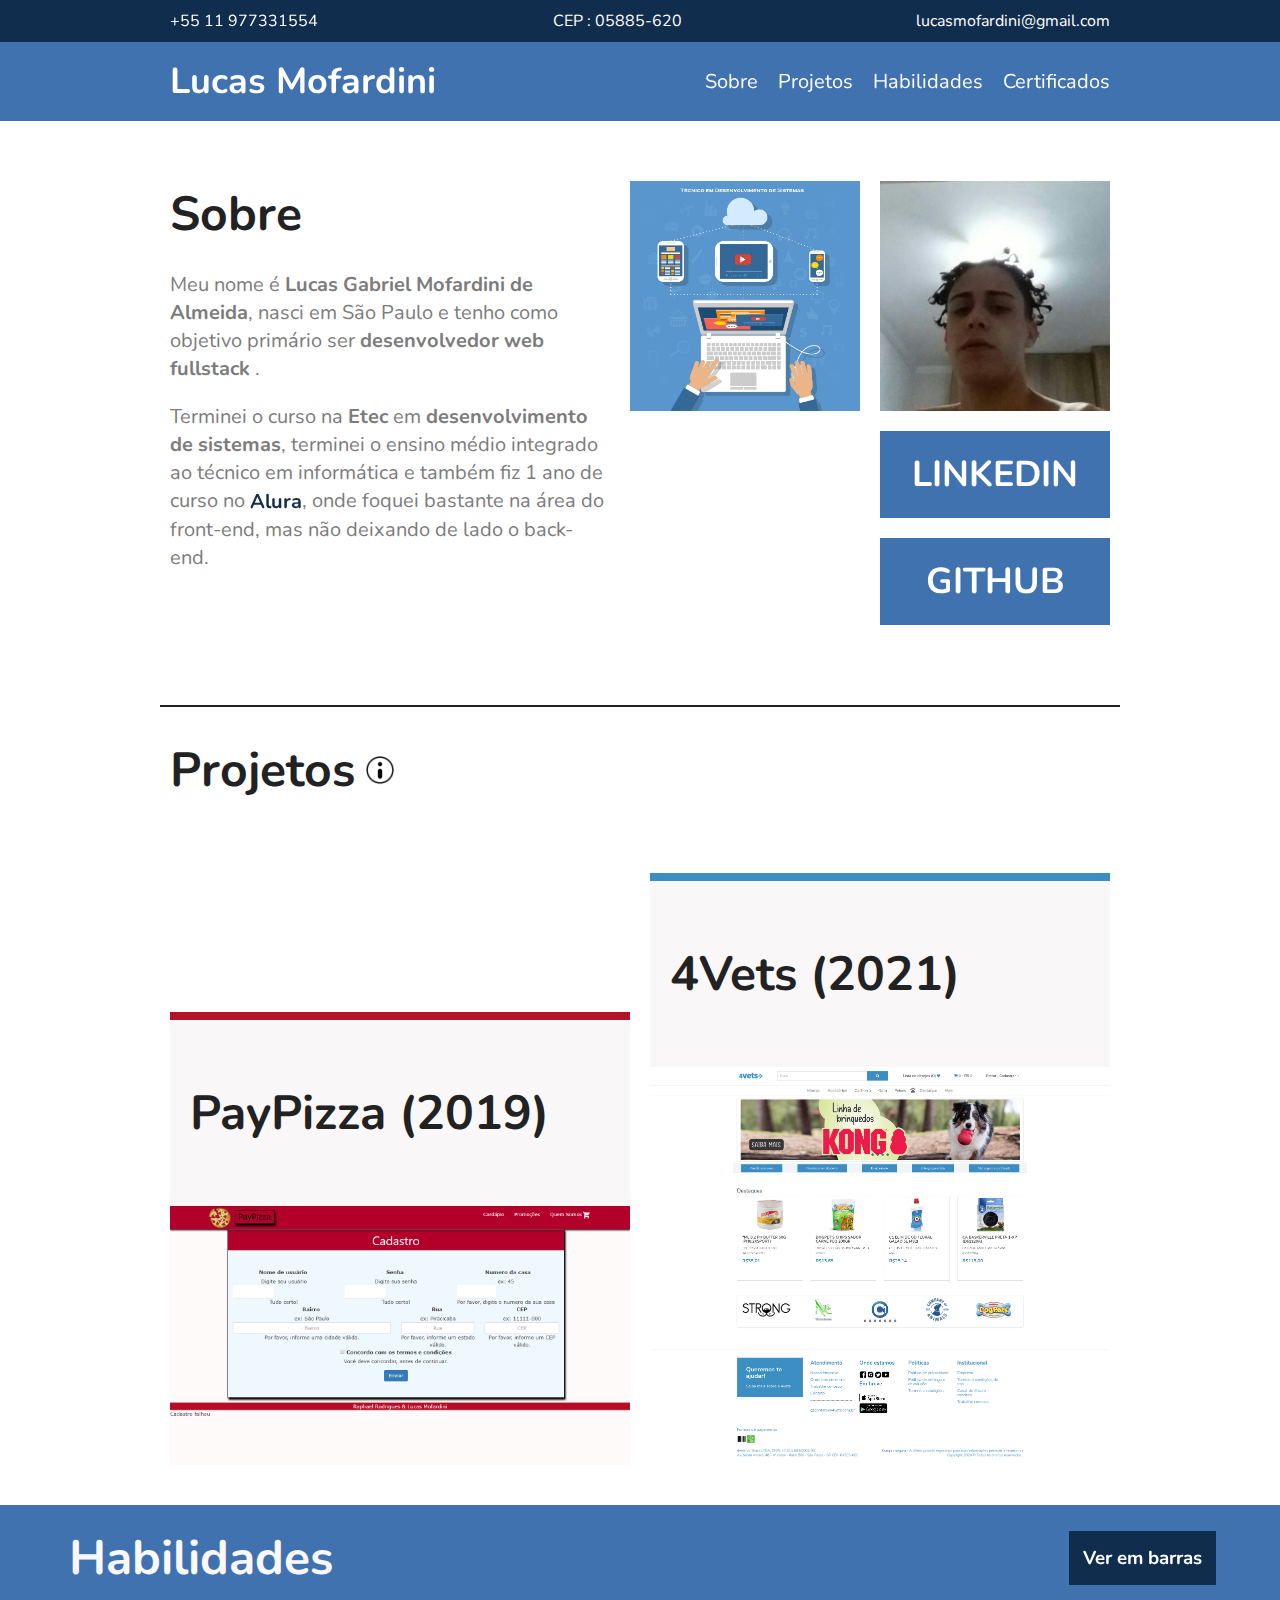
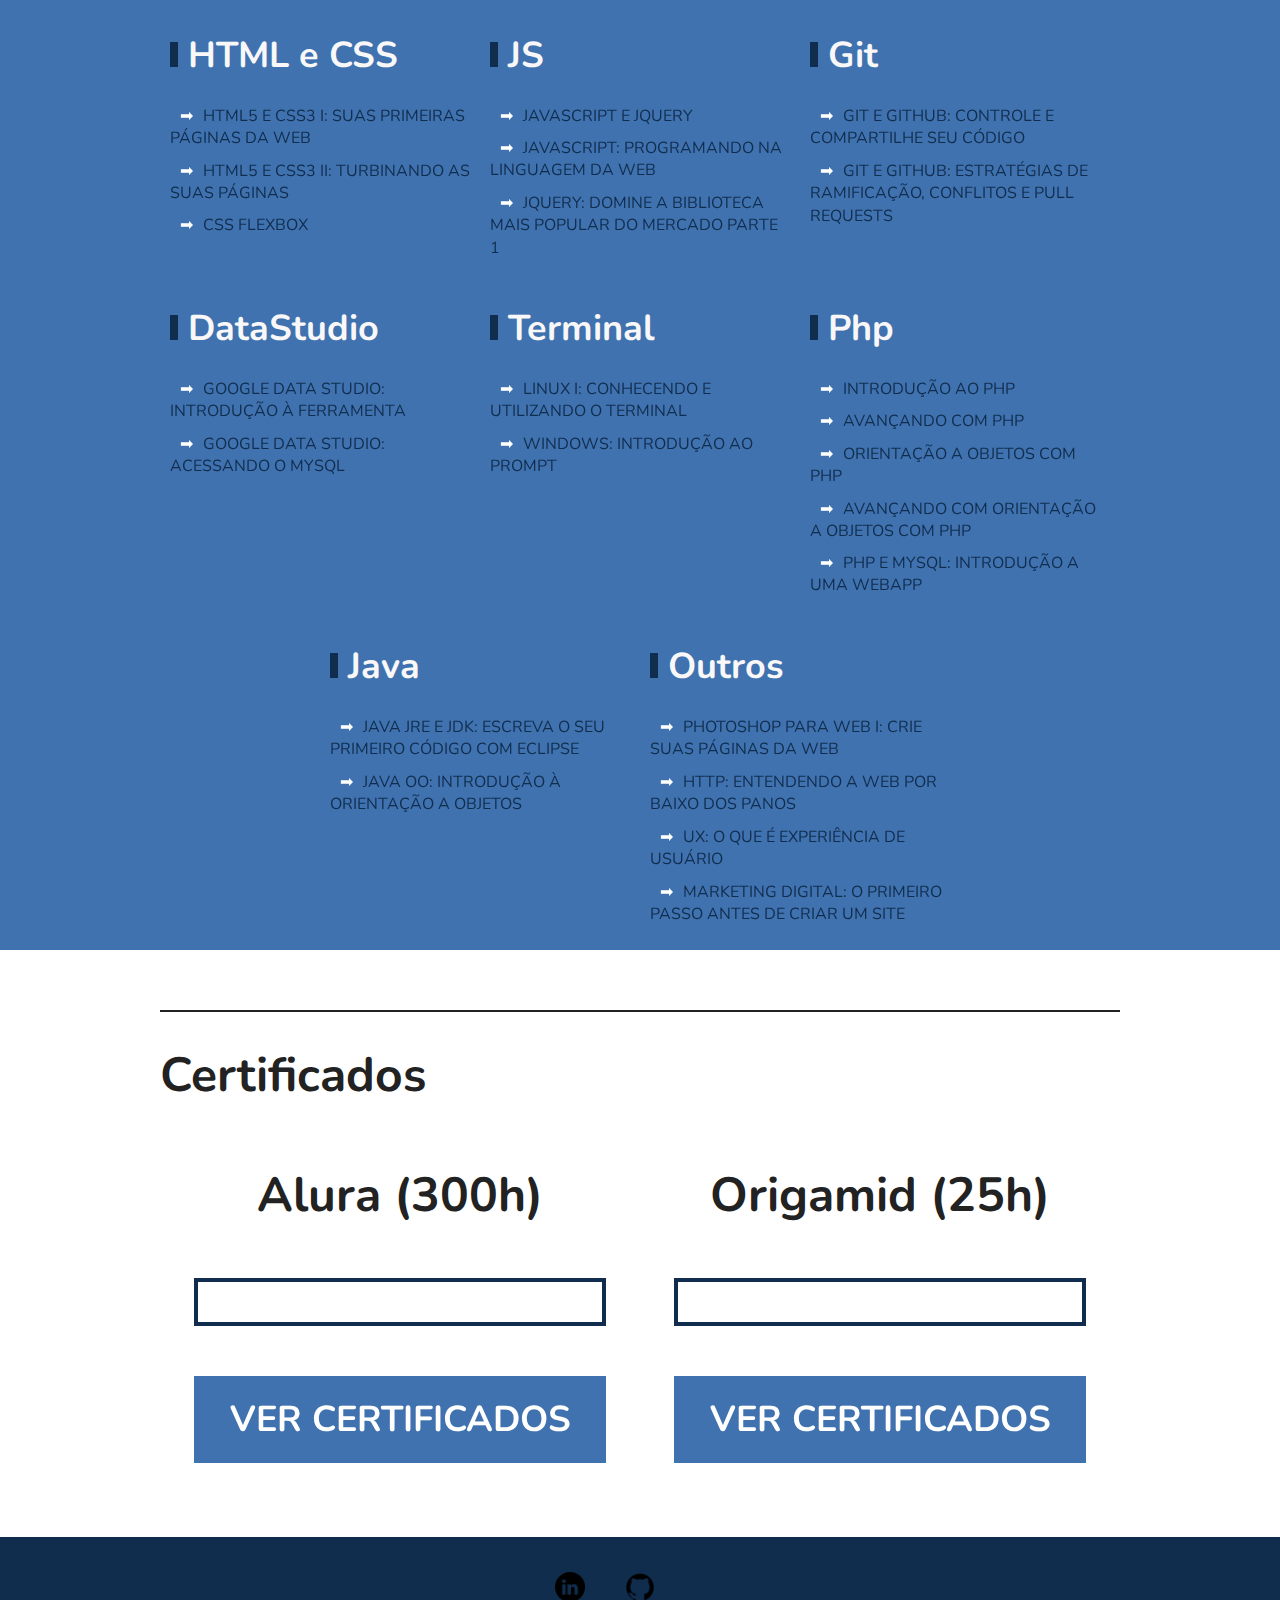
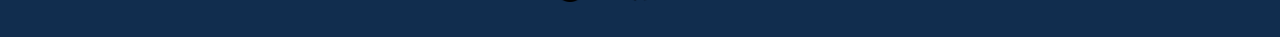
==== commit 4407bdc5: "Alteraçao da imagem do tecnico" ====
--- a/index.html
+++ b/index.html
@@ -46,7 +46,7 @@
     
         </div>
         <div class="sobre-img">
-            <img height="300px" src="img/técnico.jpg" alt="sobre 2">
+            <img  src="img/técnico.jpg" alt="sobre 2">
         </div>
         <div class="sobre-img">
             <img src="img/eu.jpg" alt="sobre 1">
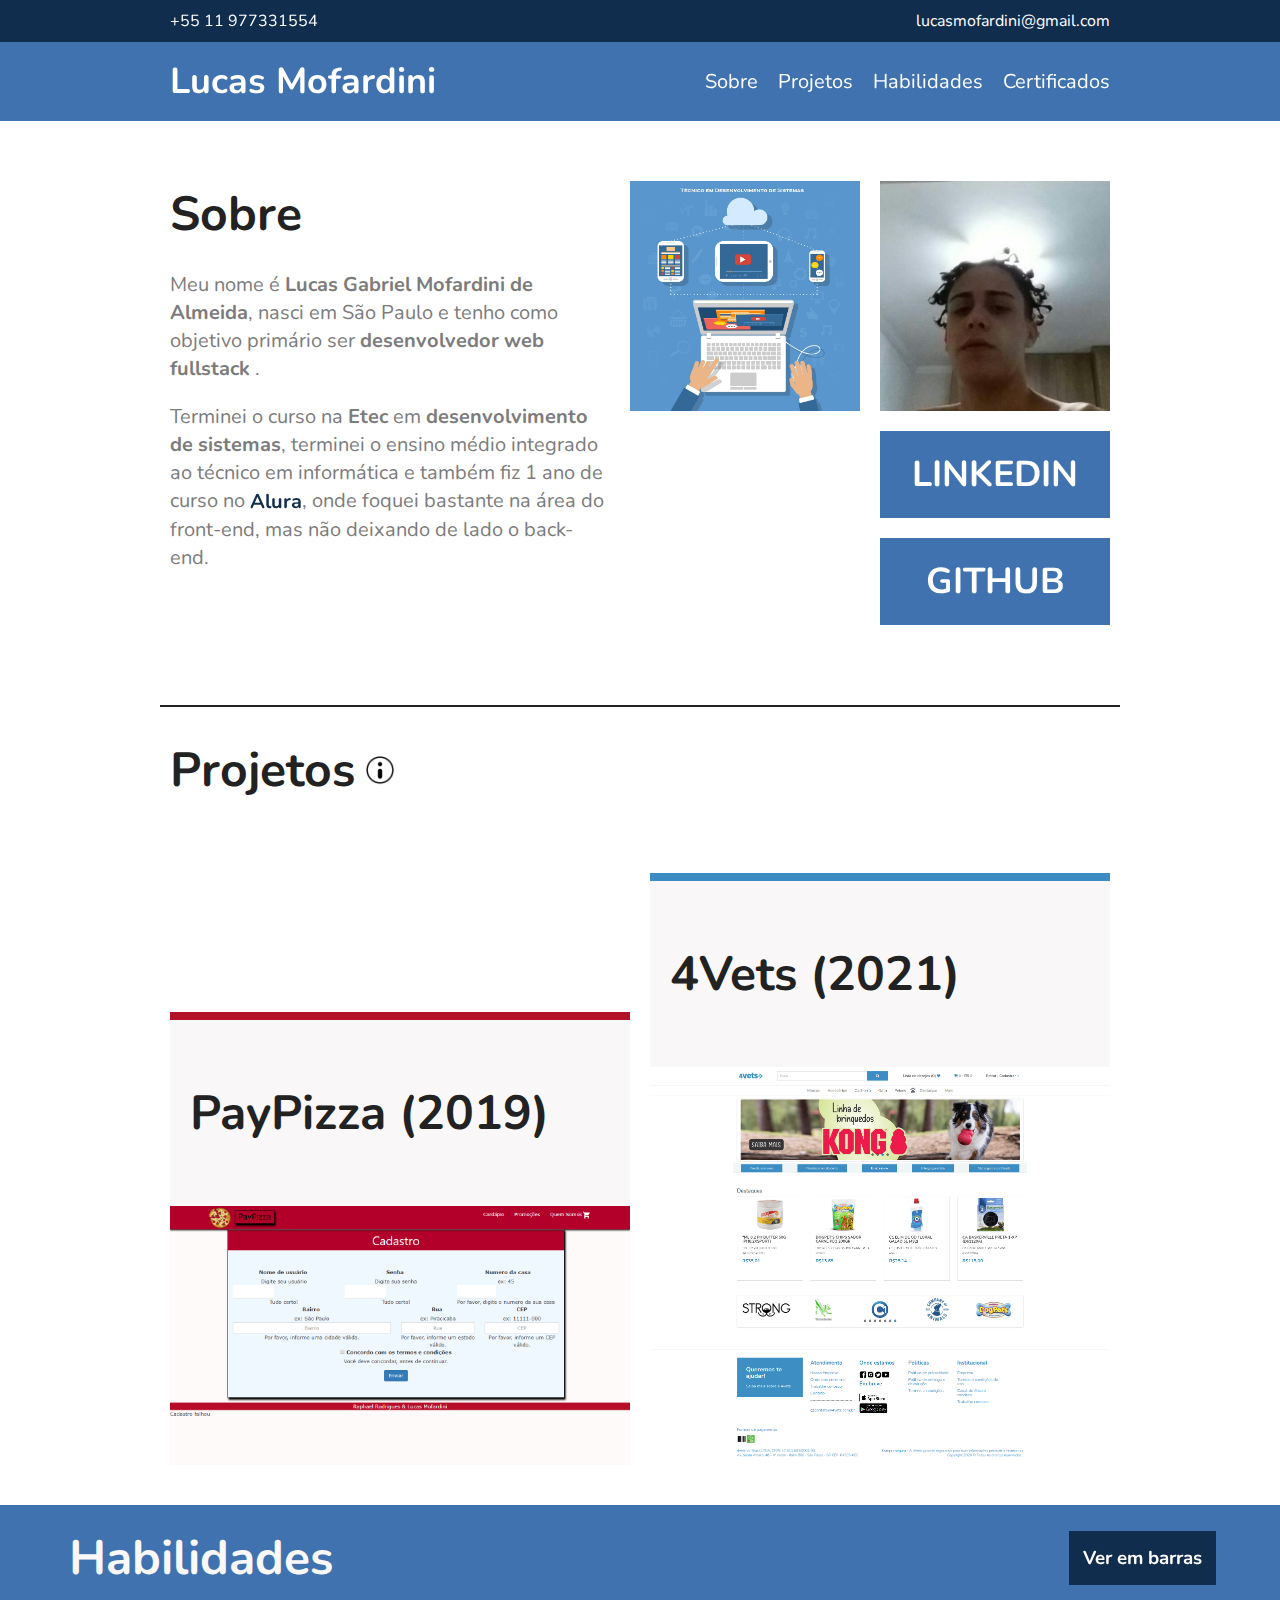
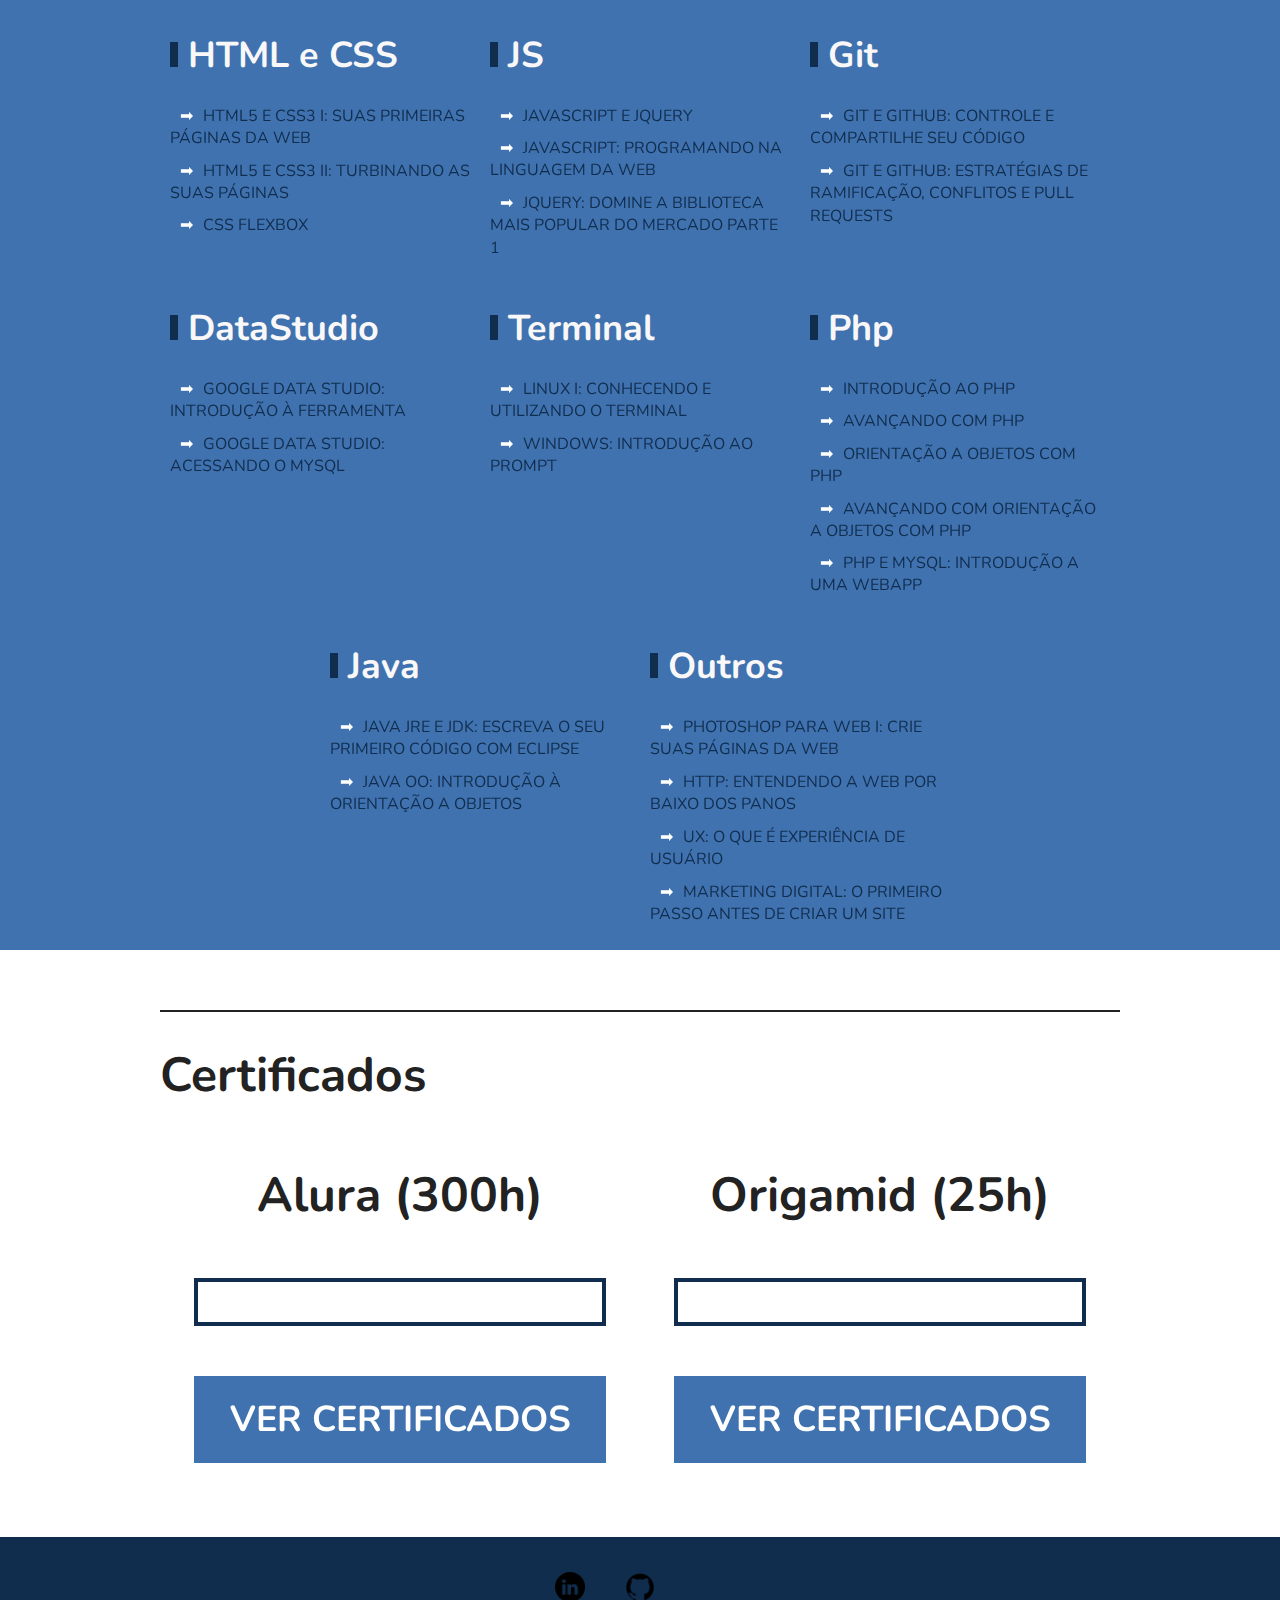
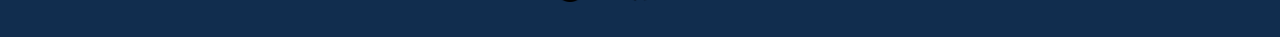
==== commit eb0faa18: "Teste de novo icon" ====
--- a/index.html
+++ b/index.html
@@ -17,8 +17,9 @@
         <div class="superinfo">
             
             <a href="tel:+5511977331554">+55 11 977331554</a>
-            <p><span>CEP : </span>05885-620</p>
+     
             <p>lucasmofardini@gmail.com</p>
+           
         </div>
     </div>
     <header class="menu-bg">
--- a/style.css
+++ b/style.css
@@ -57,7 +57,11 @@
     background: var(--gray-color);
     color: white;
 }
-
+/* .container-header{
+    display: flex;
+    justify-content: center;
+    align-items: center;
+} */
 .superinfo {
     max-width: 960px;
     margin: 0 auto;
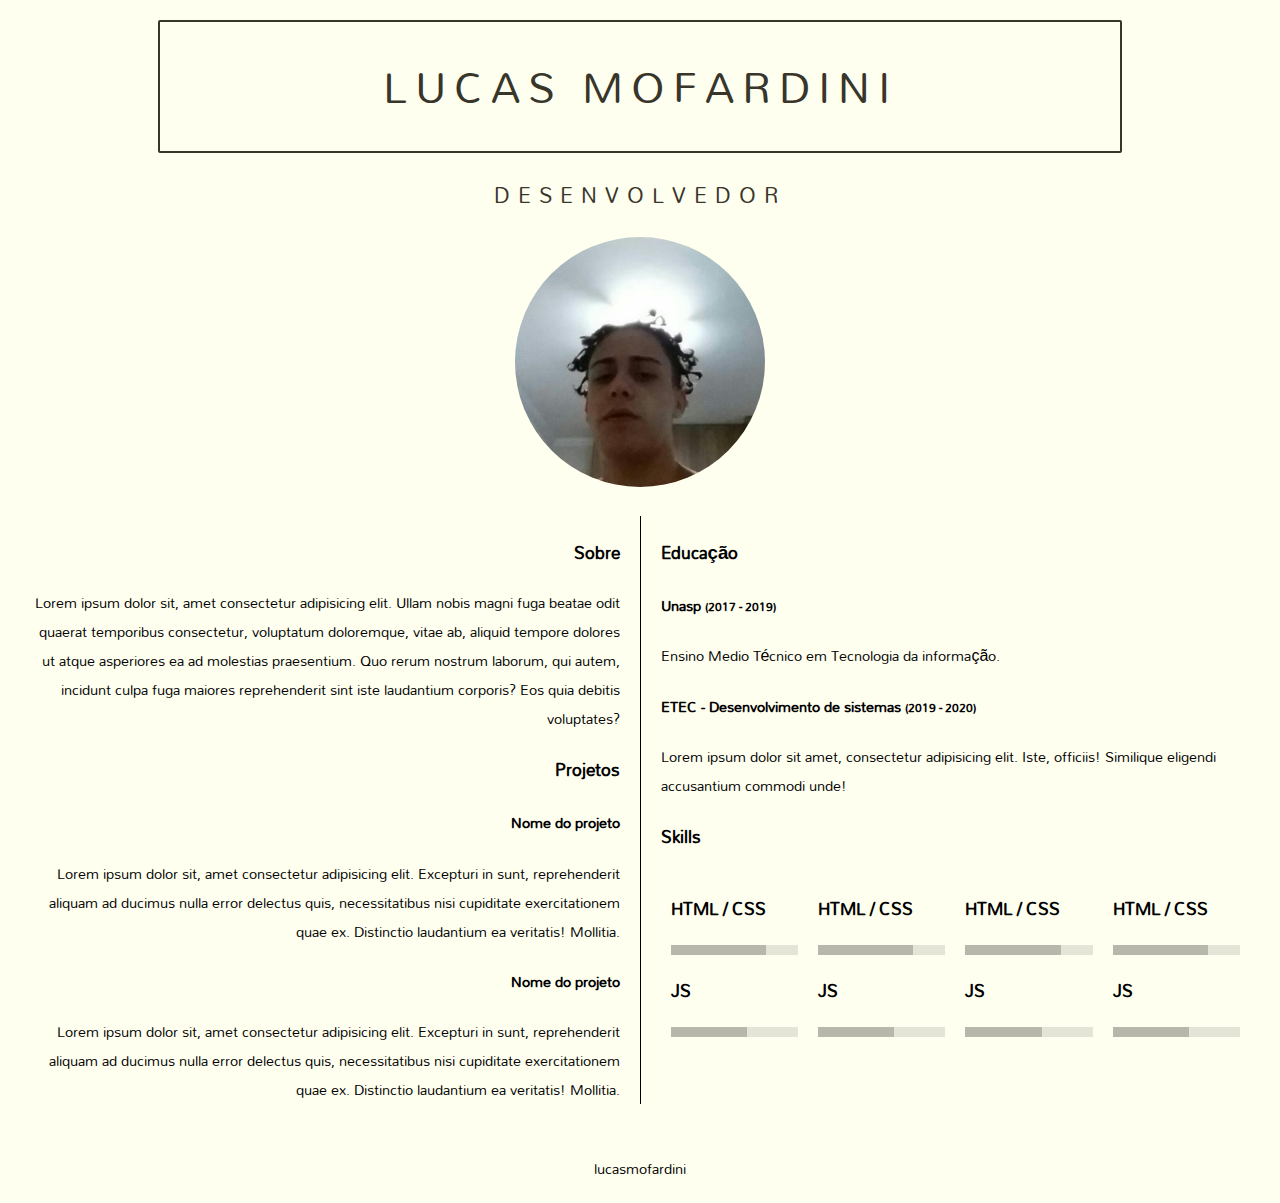
==== commit 3793940a: "Tentativa de fazer o curriculum 1" ====
--- a/index.html
+++ b/index.html
@@ -1,331 +1,116 @@
+   <!-- img/Resume_Template_Image_1_1.png
+    <!-- Tentarei fazer -->
 <!DOCTYPE html>
 <html lang="en">
-
+ 
 <head>
     <meta charset="UTF-8" />
     <meta name="viewport" content="width=device-width, initial-scale=1.0, shrink-to-fit=no" />
     <link rel="preconnect" href="https://fonts.gstatic.com">
-    <link href="https://fonts.googleapis.com/css2?family=Nunito:ital,wght@0,400;0,700;1,400&display=swap" rel="stylesheet">
-    <link rel="shortcut icon" type="image/x-icon" href="https://cdn140.picsart.com/353262647091211.png" />
-
+    <link rel="preconnect" href="https://fonts.gstatic.com">
+    <link rel="preconnect" href="https://fonts.gstatic.com">
+    <link rel="preconnect" href="https://fonts.gstatic.com">
+    <link href="https://fonts.googleapis.com/css2?family=Mallanna&display=swap" rel="stylesheet">
     <link rel="stylesheet" href="style.css">
     <title>Lucas Mofardini</title>
 </head>
-
 <body>
-    <div class="superinfo-bg">
-        <div class="superinfo">
-            
-            <a href="tel:+5511977331554">+55 11 977331554</a>
-     
-            <p>lucasmofardini@gmail.com</p>
-           
-        </div>
-    </div>
-    <header class="menu-bg">
-        <div class="menu">
-            <div class="menu-logo">
-                <a href="">Lucas Mofardini</a>
+    <header>
+        <section id="header">
+            <div class="container-header">
+                <h1>Lucas Mofardini</h1>
             </div>
-            <nav class="menu-nav">
-                <ul>
-                    <li><a href="#sobre">Sobre</a></li>
-                    <li><a href="#produtos">Projetos</a></li>
-                    <li><a href="#qualidade">Habilidades</a></li>
-                    <li><a href="#preco">Certificados</a></li>
-                </ul>
-            </nav>
-        </div>
-    </header>
-    <!-- <h1 class="introducao">Novos valores e <br> Propriedades de CSS</h1> -->
-    <section class="sobre" id="sobre">
-        <div class="sobre-info">
-            <h1>Sobre</h1>
-            <p>Meu nome é <b>Lucas Gabriel Mofardini de Almeida</b>, nasci em São Paulo e tenho como objetivo primário ser <b>desenvolvedor web fullstack </b>.</p>
-            <p>Terminei o curso na <b>Etec</b> em <b>desenvolvimento de sistemas</b>, terminei o ensino médio integrado ao técnico em informática e também fiz 1 ano de curso no <a target="_blank" href="https://cursos.alura.com.br/"><b>Alura</b></a>, onde foquei bastante na área do front-end, mas não deixando de lado o back-end.
-            </p>
-    
-        </div>
-        <div class="sobre-img">
-            <img  src="img/técnico.jpg" alt="sobre 2">
-        </div>
-        <div class="sobre-img">
-            <img src="img/eu.jpg" alt="sobre 1">
-            <a class="btn-linkedin" target="_blank" href="https://www.linkedin.com/in/lucas-mofardini-b37b83164/">Linkedin</a>
-            <a class="btn-linkedin" target="_blank" href="https://github.com/LucasMofardini">GitHub</a>
+        </section>
+    </header>   
+    <section class="project-manager">
+        <div>
+            <h2>Desenvolvedor</h2>
+            <img src="img/eu.jpg" alt="">
         </div>
     </section>
-   <section class="produtos" id="produtos">
-      <div class="div-titulo-produto"> 
-          <h1>Projetos</h1> 
-          <img class="img-info" src="img/info.png" alt="">
-          <div class="div-info-clicar">
-              <b class="img-info"><h3> ←	Clique aqui!</h3></b>
-          </div>
+    <section class="corpo">
+        <div>
+            <div>
+                <h3>Sobre</h3>
+                <p>Lorem ipsum dolor sit, amet consectetur adipisicing elit. Ullam nobis magni fuga beatae odit quaerat temporibus consectetur, voluptatum doloremque, vitae ab, aliquid tempore dolores ut atque asperiores ea ad molestias praesentium. Quo rerum nostrum laborum, qui autem, incidunt culpa fuga maiores reprehenderit sint iste laudantium corporis? Eos quia debitis voluptates?</p>
+            </div>
+            <div>
+                <h3>Projetos</h3>
+
+                <h4>Nome do projeto</h4>
+                <p>Lorem ipsum dolor sit, amet consectetur adipisicing elit. Excepturi in sunt, reprehenderit aliquam ad ducimus nulla error delectus quis, necessitatibus nisi cupiditate exercitationem quae ex. Distinctio laudantium ea veritatis! Mollitia.</p>
+
+                <h4>Nome do projeto</h4>
+                <p>Lorem ipsum dolor sit, amet consectetur adipisicing elit. Excepturi in sunt, reprehenderit aliquam ad ducimus nulla error delectus quis, necessitatibus nisi cupiditate exercitationem quae ex. Distinctio laudantium ea veritatis! Mollitia.</p>
+            </div>
         </div>
+        <div>
+            <div>
+                <h3>Educação</h3>
 
-        <div class="produtos-container">
-            <div class="produtos-item red">
-                <h2>PayPizza (2019)</h2>
-                <img src="img/paypizza.png" alt="produtos 1">
-                <div class="produtos-info info-1">
-                    <!-- <div class="div-close"> <p>X</p></div> -->
-                    <h3>Informações</h3>
-                    <p>Projeto feito com <a target="blank" href="https://raphaelbrodrigues.github.io/"><u>Raphael Rodrigues</u></a></p>
-                </div>
+                <h4>Unasp <small>(2017 - 2019)</small></h4>
+                <p>Ensino Medio Técnico em Tecnologia da  informação.</p>
+                <h4>ETEC - Desenvolvimento de sistemas <small>(2019 - 2020)</small></h4>
+                <p>Lorem ipsum dolor sit amet, consectetur adipisicing elit. Iste, officiis! Similique eligendi accusantium commodi unde!</p>
             </div>
-            
-            <div class="produtos-item blue">
-                <h2>4Vets (2021)</h2>
-                <img src="img/opencart.png" alt="produtos 2">
-                <div class="produtos-info info-2 ">
-                    <!-- <div class="div-close"> <p>X</p></div> -->
-                    <h3>Informações</h3>
-                    <p>OpenCart para a 4Vets</p>
-                </div>
-            </div>
-         
-
-        </div>
-    </section>
-    <div class="bg-qualidade" id="qualidade"    >
-        <div class="container-qualidade">
-            <div class="qualidade-titulo">
-                <h1>Habilidades</h1>
-                <!-- <img class="img-mais" src="img/horizontal-bars-graphic-for-education.svg" alt=""> -->
-                <a class="qualidade-show-barras img-mais">
-                    <h3>Ver em barras</h3>
-                </a>
-                
-             </div>
-            <section class="qualidade">
-                <div class="qualidade-item ">
-                    
-                    <h2>HTML e CSS</h2>
-                    <ul>
-                       <a target="_blank" href="https://cursos.alura.com.br/user/lucasmofardini/course/introducao-html-css/certificate"><li>HTML5 E CSS3 I: SUAS PRIMEIRAS PÁGINAS DA WEB</li></a>
-                       <a target="_blank" href="https://cursos.alura.com.br/user/lucasmofardini/course/avancando-html-css/certificate"><li>HTML5 E CSS3 II: TURBINANDO AS SUAS PÁGINAS</li></a>
-                       <a target="_blank" href="https://www.origamid.com/certificate/a35a097a/"><li>CSS Flexbox</li></a> 
-                    </ul>
-                    <div class="container-barras">
-                        <div>
-                            <h3>Conhecimento da tecnologia</h3>
-                            <div class="barra-1" id="htmlcss">
-                                <div>
-                                           
-                                </div>
-                            </div>
-                            <h3>Experiência em projetos</h3>
-                            <div class="barra-2" id="htmlcss">
-                                <div>
-                                    
-                                </div>
-                            </div>
+            <div>
+                <h3>Skills</h3>
+                <div class="container-todas-barras">
+                <div class="container-barras">
+                    <div class="item-barra">
+                        <h3>HTML / CSS</h3>
+                        <div class="barra-1" id="studio">
+                            <div>     </div>
+                        </div>
+                        <h3>JS</h3>
+                        <div class="barra-2" id="studio">
+                            <div>   </div>
+                        </div>
+                    </div>
+                    <div  class="item-barra">
+                        <h3>HTML / CSS</h3>
+                        <div class="barra-1" id="studio">
+                            <div>     </div>
+                        </div>
+                        <h3>JS</h3>
+                        <div class="barra-2" id="studio">
+                            <div>   </div>
+                        </div>
+                    </div>
+                    <div  class="item-barra">
+                        <h3>HTML / CSS</h3>
+                        <div class="barra-1" id="studio">
+                            <div>     </div>
+                        </div>
+                        <h3>JS</h3>
+                        <div class="barra-2" id="studio">
+                            <div>   </div>
+                        </div>
+                    </div>
+                    <div  class="item-barra">
+                        <h3>HTML / CSS</h3>
+                        <div class="barra-1" id="studio">
+                            <div>     </div>
+                        </div>
+                        <h3>JS</h3>
+                        <div class="barra-2" id="studio">
+                            <div>   </div>
                         </div>
                     </div>
                     
                 </div>
-         
-                <div class="qualidade-item ">
-                    <h2>JS</h2>
-                    <ul>
-                        <a target="_blank" href="https://www.origamid.com/certificate/f96ed6a6/"><li>JavaScript e jQuery</li></a>  
-                        <a target="_blank" href="https://cursos.alura.com.br/user/lucasmofardini/course/javascript-programando-na-linguagem-web/certificate"><li>JAVASCRIPT: PROGRAMANDO NA LINGUAGEM DA WEB</li></a>    
-                        <a target="_blank" href="https://cursos.alura.com.br/user/lucasmofardini/course/jquery-a-biblioteca-do-mercado/certificate"><li>JQUERY: DOMINE A BIBLIOTECA MAIS POPULAR DO MERCADO PARTE 1</li></a>           
-                     </ul>
-                     <div class="container-barras">
-                        <div>
-                            <h3>Conhecimento da tecnologia</h3>
-                            <div class="barra-1" id="js">
-                                <div>
-                                           
-                                </div>
-                            </div>
-                            <h3>Experiência em projetos</h3>
-                            <div class="barra-2" id="js">
-                                <div>
-                                    
-                                </div>
-                            </div>
-                        </div>
-                    </div>
-                </div>
-                <div class="qualidade-item ">
-                    <h2>Git</h2>
-                    <ul>
-                        <a target="_blank" href="https://cursos.alura.com.br/user/lucasmofardini/course/git-github-controle-de-versao/certificate"><li>GIT E GITHUB: CONTROLE E COMPARTILHE SEU CÓDIGO</li></a>
-                        <a target="_blank" href="https://cursos.alura.com.br/user/lucasmofardini/course/git-github-branching-conflitos-pull-requests/certificate"><li>GIT E GITHUB: ESTRATÉGIAS DE RAMIFICAÇÃO, CONFLITOS E PULL REQUESTS</li></a>
-                    </ul>
-                    <div class="container-barras">
-                        <div>
-                            <h3>Conhecimento da tecnologia</h3>
-                            <div class="barra-1" id="git">
-                                <div>
-                                           
-                                </div>
-                            </div>
-                            <h3>Experiência em projetos</h3>
-                            <div class="barra-2" id="git">
-                                <div>
-                                    
-                                </div>
-                            </div>
-                        </div>
-                    </div>
-                </div>
-        
+            </div>
+            </div>
+            <div>
+                <!-- <h3>Certificados</h3> -->
+            </div>
+        </div>
+    </section>
+</body>
+<footer>
+    <div>
+        <p>lucasmofardini</p>
+    </div>
 
-        
-                <div class="qualidade-item ">
-                    <h2>DataStudio</h2>
-                    <ul>
-                        <a target="_blank" href="https://cursos.alura.com.br/user/lucasmofardini/course/google-data-studio-introducao/certificate"s><li>GOOGLE DATA STUDIO: INTRODUÇÃO À FERRAMENTA</li></a>
-                    
-
-                        <a target="_blank" href="https://cursos.alura.com.br/user/lucasmofardini/course/google-data-studio-acessando-mysql/certificate"s><li>GOOGLE DATA STUDIO: ACESSANDO O MYSQL</li></a>
-                
-                    </ul>
-                    <div class="container-barras">
-                        <div>
-                            <h3>Conhecimento da tecnologia</h3>
-                            <div class="barra-1" id="studio">
-                                <div>
-                                           
-                                </div>
-                            </div>
-                            <h3>Experiência em projetos</h3>
-                            <div class="barra-2" id="studio">
-                                <div>
-                                    
-                                </div>
-                            </div>
-                        </div>
-                    </div>
-                </div>
-                
-                <div class="qualidade-item ">
-                    <h2>Terminal</h2>
-                    <ul>
-                        <a target="_blank" href="https://cursos.alura.com.br/user/lucasmofardini/course/linux-ubuntu/certificate"s><li>LINUX I: CONHECENDO E UTILIZANDO O TERMINAL</li></a>
-                        <a target="_blank" href="https://cursos.alura.com.br/user/lucasmofardini/course/prompt/certificate"s><li>WINDOWS: INTRODUÇÃO AO PROMPT
-                            </li></a>
-                
-                    </ul>
-                    <div class="container-barras ">
-                        <div>
-                            <h3>Conhecimento da tecnologia</h3>
-                            <div class="barra-1" id="term">
-                                <div>
-                                           
-                                </div>
-                            </div>
-                            <h3>Experiência em projetos</h3>
-                            <div class="barra-2" id="term">
-                                <div>
-                                    
-                                </div>
-                            </div>
-                        </div>
-                    </div>
-                </div>
-                <div class="qualidade-item ">
-                    <h2>Php</h2>
-                    <ul>
-                        <a target="_blank" href="https://cursos.alura.com.br/user/lucasmofardini/course/php-primeiros-passos/certificate"s><li>INTRODUÇÃO AO PHP</li></a>
-                        <a target="_blank" href="https://cursos.alura.com.br/user/lucasmofardini/course/php-arrays-strings-funcoes/certificate"><li>AVANÇANDO COM PHP</li></a>
-
-                        <a target="_blank" href="https://cursos.alura.com.br/user/lucasmofardini/course/php-oo-classes-metodos-atributos/certificate"s><li>ORIENTAÇÃO A OBJETOS COM PHP</li></a>
-                        <a target="_blank" href="https://cursos.alura.com.br/user/lucasmofardini/course/php-oo-heranca-polimorfirmo-interfaces/certificate"><li>AVANÇANDO COM ORIENTAÇÃO A OBJETOS COM PHP</li></a>
-                        <a target="_blank" href="https://cursos.alura.com.br/user/lucasmofardini/course/php-mysql/certificate"><li>PHP E MYSQL: INTRODUÇÃO A UMA WEBAPP
-                        </li></a>
-                    </ul>
-                    <div class="container-barras">
-                        <div>
-                            <h3>Conhecimento da tecnologia</h3>
-                            <div class="barra-1" id="php">
-                                <div>
-                                           
-                                </div>
-                            </div>
-                            <h3>Experiência em projetos</h3>
-                            <div class="barra-2" id="php">
-                                <div>
-                                    
-                                </div>
-                            </div>
-                        </div>
-                    </div>
-        
-                </div>
-                <div class="qualidade-item">
-                    <h2>Java</h2>
-                    <ul>
-                        <a target="_blank" href="https://cursos.alura.com.br/user/lucasmofardini/course/java-primeiros-passos/certificate"s><li>JAVA JRE E JDK: ESCREVA O SEU PRIMEIRO CÓDIGO COM ECLIPSE</li></a>
-                        <a target="_blank" href="https://cursos.alura.com.br/user/lucasmofardini/course/java-introducao-orientacao-objetos/certificate"s><li>JAVA OO: INTRODUÇÃO À ORIENTAÇÃO A OBJETOS</li></a>
-                    </ul>
-                    <div class="container-barras">
-                        <div>
-                            <h3>Conhecimento da tecnologia</h3>
-                            <div class="barra-1" id="java">
-                                <div>
-                                           
-                                </div>
-                            </div>
-                            <h3>Experiência em projetos</h3>
-                            <div class="barra-2" id="java">
-                                <div>
-                                    
-                                </div>
-                            </div>
-                        </div>
-                    </div>
-                </div>
-                <div class="qualidade-item outros" >
-                    <h2>Outros</h2>
-                    <ul>
-                        <a target="_blank" href="https://cursos.alura.com.br/user/lucasmofardini/course/photoshop-web-1/certificate"s><li>PHOTOSHOP PARA WEB I: CRIE SUAS PÁGINAS DA WEB
-                        </li></a>
-                        <a target="_blank" href="https://cursos.alura.com.br/user/lucasmofardini/course/http-fundamentos/certificate"s><li>HTTP: ENTENDENDO A WEB POR BAIXO DOS PANOS
-                        </li></a>
-                        <a target="_blank" href="https://cursos.alura.com.br/user/lucasmofardini/course/ux-base/certificate"><li>UX: O QUE É EXPERIÊNCIA DE USUÁRIO</li></a>
-                        <a target="_blank" href="https://cursos.alura.com.br/user/lucasmofardini/course/primeiros-passos-antes-de-criar-um-site/certificate"><li>MARKETING DIGITAL: O PRIMEIRO PASSO ANTES DE CRIAR UM SITE
-                        </li></a>
-                    </ul>
-           
-                </div>
-            </section>
-        </div>
-    </div>
-    <section class="preco" id="preco">
-      <h1>Certificados</h1>
-      <div class="div-preco">
-        <div class="preco-item">
-            <h2>Alura (300h)</h2>
-            
-            <ul>
-                
-                    <img src="https://www.alura.com.br/assets/img/alura-share.1617727198.png" alt="">
-            </ul>
-            <a target="_blank" href="https://cursos.alura.com.br/user/lucasmofardini/fullCertificate/8053607f355bee572fb58bfe0f16dd09">Ver Certificados</a>
-        </div>
-        <div class="preco-item">
-            <h2>Origamid (25h)</h2>
-
-            <ul>
-                <img src="https://www.origamid.com/projetos/og-origamid.png" alt="">
-            </ul>
-            <a target="_blank" href="https://www.origamid.com/certificate/f96ed6a6/">Ver Certificados</a>
-        </div>
-      </div>
-    </section>
-    <footer class="footer">
-      <div class="container-footer">
-        <a target="_blank" href="https://www.linkedin.com/in/lucas-mofardini-b37b83164/"><img width="30" height="auto" src="img/linkedin.png" alt=""></a>
-        <a target="_blank" href="https://github.com/LucasMofardini"><img width="30" height="auto" src="img/git.png" alt=""></a>
-        <a target="_blank" href="mailto:lucasmofardini@gmail.com"><img width="30" height="auto" src="https://i.pinimg.com/originals/bb/18/bd/bb18bdbbef437b2d50518db5a8292c94.png" alt=""></a>
-      </div>
-    
-    </footer>
-    <script src="script.js" ></script>
-</body>
+</footer>
 </html>--- a/style.css
+++ b/style.css
@@ -1,12 +1,9 @@
 :root{
-    --back-color:#000000;
-    --gray-color:#112d4e;
-    --lightgray-color:#3f72af;
-    --blue-color:#3f72af;
-    --ligth2gray-color:#DEDEDE;
-    --white-color:#f9f7f7;
+  --color-main:#948660;
+  --color-font: #38352A;
   
 }
+
 body,
 h1,
 h2,
@@ -19,8 +16,7 @@
 }
 
 body {
-    font-family: "Nunito", Helvetica, Arial, sans-serif;
-    color: #222222;
+    font-family: 'Mallanna', sans-serif;    background-color: ivory;
 }
 
 ul {
@@ -28,765 +24,110 @@
 }
 
 a {
-    
-    color: var(--gray-color);
     text-decoration: none;
-    outline: none;
-
-    -webkit-touch-callout: none;
-    -webkit-user-select: none;
-    -khtml-user-select: none;
-    -moz-user-select: none;
-    -ms-user-select: none;
-    user-select: none;
+}
+/* CABEÇALHO */
+#header{
+    margin: 20px 0;
+}
+.container-header{
+    max-width: 960px;
+    margin: 0 auto;
+    border: 2px solid var(--color-font);
+    border-radius: 2px;
+    padding: 20px 0;
+}
+.container-header h1{
+    font-weight: 100;
+    display: flex; 
+    justify-content: center; 
+    font-size: 3em;
+    text-transform: uppercase;
+    letter-spacing: 0.5rem;
+    color: var(--color-font);
 }
 
-img {
-    display: block;
-    max-width: 100%;
+/* PROJECT MANAGER */
+.project-manager{
+    margin: 0 auto;
+    max-width: 960px;
+    display: flex;
+    justify-content: center;
+    text-align: center;
+}
+.project-manager img{
+    max-width: 250px;
+    border-radius: 50%;
+    margin: 20px 0;
+}
+.project-manager h2{
+    font-weight: 100;
+    letter-spacing: 0.5rem;
+    color: var(--color-font);
+    text-transform: uppercase;
 }
 
-* {
-    box-sizing: border-box;
-}
-
-
-/*Superinfo*/
-
-.superinfo-bg {
-    background: var(--gray-color);
-    color: white;
-}
-/* .container-header{
+/* CORPO */
+.corpo{
     display: flex;
     justify-content: center;
-    align-items: center;
-} */
-.superinfo {
-    max-width: 960px;
+    max-width: 1260px;
     margin: 0 auto;
-    display: flex;
-    justify-content: space-between;
-    flex-wrap: wrap;
-    padding-top: 10px;
-}
-
-.superinfo p,
-.superinfo a {
-    margin: 0 10px 10px 10px;
-}
-
-.superinfo a {
-    color: white;
-}
-
-
-/*Menu*/
-
-.menu-bg {
-    background: var(--blue-color);
-}
-
-.menu {
-    max-width: 960px;
-    margin: 0 auto;
-    padding: 15px 0;
-    display: flex;
-    flex-wrap: wrap;
-    justify-content: space-between;
-    align-items: center;
-}
-
-.menu a {
-    color: white;
-}
-
-.menu-logo a {
-    font-size: 2.25em;
-    font-weight: bold;
-    margin: 0 10px;
-}
-
-.menu-nav ul {
-    display: flex;
-    flex-wrap: wrap;
-}
-
-.menu-nav a {
-    font-size: 1.25em;
-    display: block;
-    padding: 10px;
-}
-
-.menu-nav a:hover {
-    color: white;
-}
-
-
-/*Introdução*/
-
-.introducao {
-    font-size: 3em;
-    line-height: 1;
-    max-width: 960px;
-    margin: 0 auto;
-    padding: 60px 10px;
-}
-
-
-/*Sobre*/
-
-.sobre {
-    border-bottom: 2px solid #222222;
-    max-width: 960px;
-    margin: 0 auto;
-    padding: 60px 0;
-    display: flex;
-    flex-wrap: wrap;
-}
-
-.sobre-info {
-    flex: 2 1 300px;
-    margin: 0 10px;
-}
-
-.sobre-info h1 {
-    font-size: 3em;
-    margin-bottom: .5em;
-}
-
-.sobre-info p {
-    font-size: 1.25em;
-    line-height: 1.4;
-    margin-bottom: 1em;
-    color: #7c7c7c;
-}
-
-.sobre-img {
-    flex: 1 1 160px;
-    margin: 0 10px;
-}
-.sobre .btn-linkedin{
-    max-width: 100%;
-    display: block;
-    margin: 20px auto;
-    border: 4px solid var(--blue-color);
-    background: var(--blue-color);
-    text-decoration: none;
-    color: white;
-    text-transform: uppercase;
-    font-weight: bold;
-    font-size: 2.25em;
-    padding: 15px 0;
-    text-align: center;
-}
-    
-
-/*Produtos*/
-
-.produtos {
-    max-width: 960px;
-    margin: 30px auto;
+    /* background: chartreuse; */
     
 }
+.corpo > div:first-child{
+    border-right: 1px solid black;
 
-.produtos h1 {
-    font-size: 3em;
+    text-align: right;
 }
-
-.produtos-container {
-    display: flex;
-    flex-wrap: wrap;
-    align-items: flex-end;
-    position: relative;
-}
-
-.produtos-item {
-    flex: 1 1 175px;
-    margin: 10px;
-}
-
-.produtos-item h2 {
-    font-size: 3em;
-    color: #222222;
-    background: var(--white-color);
-    padding: 60px 20px;
-}
-.produtos-info{
-    position: absolute;
-    top: 10px;
-    max-width: 400px;
-    background: var(--gray-color);
-    padding: 30px 30px;
-    color: white;
-    display: none;
-    visibility: hidden;
-    opacity: 0;
-}
-.produtos-info a{
-    color:white;
-
-}
-.div-titulo-produto{
-    display: flex;
-    align-items: center;
-    margin: 0 10px 60px 10px
-}
-.div-titulo-produto img{
-    width: 30px;
-    height: 30px;
-    margin: 0 10px;
-    cursor: pointer;
-}
-.produtos-info h3{
-    margin: 0;
-    padding: 0;
-}
-
-.produtos-info.info-2{
-    top: -110px;
-}
-.produtos-info.ativo{
-    display: block;
-    visibility: visible;
-    opacity: 1;  
-}
-
-
-.purple {
-    border-top: 8px solid #ae81ff;
-}
-
-.red {
-    border-top: 8px solid #B2132A;
-}
-
-.blue {
-    border-top: 8px solid #3B8DC4;
-}
-
-.div-info-clicar{
-    display: none;
-    opacity: 0;
-    visibility: hidden;
-}
-.div-info-clicar.ativo{
-    display: block;
-    opacity: 1;
-    visibility: visible;
-    animation-name: lado;
-    animation-duration: 1.0s;
-    
-}
-@keyframes lado{
-    from{
-        transform: translate3d(500px,-40px,0);
-    }
-    to{
-        transform: translate3d(0,0,0);
-    }
-}
-
-/*Preço*/
-.preco{
-    max-width: 960px;
-    padding-top: 30px;
-    border-top: 2px solid #222222;
-    margin: 0 auto;
-}
-.preco h1{
-    font-size: 3em;
-    margin: 0 10px 60px 10px;
-    margin: 0 auto;
-    justify-content: center;
-}
-.div-preco {
-    
-    max-width: 960px;
-    margin: 0 auto;
-    display: flex;
-    flex-wrap: wrap;
-    align-items: flex-end;
-}
-
-.preco-item {
-    flex: 1 1 260px;
-    border: 4px solid white;
-    padding: 20px;
-    margin: 10px;
-}
-
-.preco-item h2 {
-    font-size: 3em;
-    color: #222222;
-    text-align: center;
-    margin-top: 20px;
-}
-
-.preco-item span {
-    max-width: 300px;
-    margin: 20px auto;
-    display: block;
-    font-size: 3em;
-    text-align: center;
-    font-weight: bold;
-    padding: 10px 0 5px 0;
-    border-top: 4px solid white;
-    border-bottom: 4px solid white;
-}
-
-.preco-item sup {
-    font-size: 1.5rem;
-}
-
-.preco-item ul {
-    max-width: 600px;
-    margin: 50px auto;
-    font-size: 1.25em;
-    font-style: italic;
-    color: #7c7c7c;
-    padding: 20px;
-    border: 4px solid var(--gray-color);
-    display: flex;
-    justify-content: center;
-}
-
-.preco-item li {
-    display: flex;
-    justify-content: space-between;
-    align-items: center;
-    margin-bottom: 15px;
-}
-
-.preco-item li::after {
-    content: '';
-    display: block;
-    width: 6px;
-    height: 6px;
-    background: var(--gray-color);
-    border-radius: 50%;
-}
-
-.preco-item a {
-    max-width: 600px;
-    display: block;
-    margin: 20px auto;
-    border: 4px solid var(--blue-color);
-    background: var(--blue-color);
-    text-decoration: none;
-    color: white;
-    text-transform: uppercase;
-    font-weight: bold;
-    font-size: 2.25em;
-    padding: 15px 0;
-    text-align: center;
-}
-
-
-/* QUALIDADE */
-
-.qualidade {
-    max-width: 100%;
-    margin: 0 auto;
-    margin-bottom: 60px;
-    display: flex;
-    flex-wrap: wrap;
-    justify-content: center;
-    min-height: 72vh;
-}
-
-.img-mais{
-    cursor: pointer;
-}
-.qualidade-show-barras{
-    padding: 10px 10px;
-    border: 4px solid var(--gray-color);
-    color: white;
-    background-color: var(--gray-color);
-    cursor: pointer;
-    
-}
-.qualidade-show-barras h3{
-    padding: 0;
-    margin: 0;
-}
-
-.qualidade-titulo{
-    display: flex;
-    flex-wrap: wrap;
-    align-items: center;
-    justify-content: space-between;
-}
-.qualidade-titulo img{
-    width: 30px;
-    height: 30px;
-    margin: 0 10px;
-    cursor: pointer;
-}
-.qualidade-titulo .div-info-clicar .img-info{
-    color: white;
-}
-
-.container-qualidade{
-    max-width: 90%;
-    margin: 20px auto;
-
-}
-.container-qualidade h1{
-    font-size: 3em;
-
-    padding: 20px 5px;
-    justify-content: center;
-    color: var(--white-color);
-    
-}
-.bg-qualidade{
-    background: var(--lightgray-color);
-
-}
-.qualidade-item {
-    flex: 1 1 300px;
-    margin: 20px 10px;
-    max-width: 300px;
-
-}
-.qualidade-item ul{
-    animation-name: barrasAtiva;
-    animation-duration: 1.0s;
-}
-.qualidade-item.lista ul{
-    display: none;
-    opacity: 0;
-    visibility: hidden;
- 
-}
-.qualidade-item .container-barras{
-    display: none;
-    opacity: 0;
-    visibility: hidden;
-    
-}
-.qualidade-item.lista .container-barras{
-    display: block;
-    opacity: 1;
-    visibility: visible;
-    animation-name: barrasAtiva;
-    animation-duration: 1.0s;
-    animation-timing-function: ease-in-out;
-}
-@keyframes barrasAtiva{
-    from{
-        transform: translate3d(-100px,0,0);
-        opacity: 0;
-    }
-    to{
-        transform: translate3d(0,0,0);
-        opacity: 1;
-    }
-}
-.class-flex{
-    display: flex;
-    flex-direction: column;
+.corpo > div{
+    flex: 1;
+    padding: 0 20px;
 }
 .container-barras > div{
     display: flex;
     flex-direction: column;
-}
-.class-flex.primeiro{
-order: -1;
-}
-.outros{
-    display: block;
-    opacity: 1;
-    visibility: visible;
-}
-.outros.lista{
-    display: none;
-    opacity: 0;
-    visibility: hidden;
-}
-.qualidade-item h2 {
-    font-size: 2.25em;
-    color: var(--white-color);
+    flex: 1 1 50px;
+    padding: 0 10px;
 
-    margin-bottom: 20px;
-}
-
-.qualidade-item h2::before {
-    content: '';
-    display: inline-block;
-    width: 8px;
-    height: 25px;
-    margin-right: 10px;
-
-}
-
-.qualidade-item h2::before {
-    background-color: var(--gray-color);
-}
-
-
-.qualidade-item p, .qualidade-item ul li {
-    font-size: 1.0em;
-    line-height: 1.4;
-    color: var(--gray-color);
-    text-transform: uppercase;
-    /* border: 1px solid #7c7c7c; */
-    margin: 5px 0;
-
-}
-.qualidade-item a{
-    display: inline-block;
-    vertical-align: middle;
-    -webkit-transform: perspective(1px) translateZ(0);
-    transform: perspective(1px) translateZ(0);
-    box-shadow: 0 0 1px rgba(0, 0, 0, 0);
-    -webkit-transition-duration: 0.3s;
-    transition-duration: 0.3s;
-    -webkit-transition-property: transform;
-    transition-property: transform;
-}
-
-.qualidade-item ul li:before{
-    content:'➡';
-    padding: 0 10px;
-    color: white;
-
-    
-}
-.qualidade-item a:hover{
-    -webkit-transform: translateX(-8px);
-    transform: translateX(-8px);
-}
-
-
-/* BARRAS */
-
-.container-barras h3{
-color: var(--white-color);
 }
 .container-barras .barra-1,.container-barras .barra-2{
     width: 100%;
     border: 1px solid var(--white-color);
-    height: 30px;
+    height: 10px;
     display: flex;
     align-items: center;
-    padding: 4px 5px;
+
     animation: zerado ease-out 3s;
     cursor: pointer;
+    background-color: rgba(0,0,0,0.1);
 }
-/* .container-barras .barra-1:hover,.container-barras .barra-2:hover{
-   
-} */
-
-
-
-.barra-1#htmlcss div{
-width: 100%;
-height: 100%;
-background-color: rgba(0,0,0,0.2);
-
-}
-.barra-2#htmlcss div{
-width: 100%;
-height: 100%;
-background-color: rgba(0,0,0,0.2);
-}
-.barra-1#js div{
-width: 90%;
-height: 100%;
-background-color: rgba(0,0,0,0.2);
-}
-.barra-2#js div{
-width: 70%;
-height: 100%;
-background-color: rgba(0,0,0,0.2);
-}
-.barra-1#git div{
-width: 90%;
-height: 100%;
-background-color: rgba(0,0,0,0.2);
-}
-.barra-2#git div{
-width: 80%;
-height: 100%;
-background-color: rgba(0,0,0,0.2);
-}
-.barra-1#php div{
-width: 65%;
-height: 100%;
-background-color: rgba(0,0,0,0.2);
-}
-.barra-2#php div{
-width: 40%;
-height: 100%;
-background-color: rgba(0,0,0,0.2);
-}
-.barra-1#studio div{
-width: 75%;
-height: 100%;
-background-color: rgba(0,0,0,0.2);
-}
-.barra-2#studio div{
-width: 60%;
-height: 100%;
-background-color: rgba(0,0,0,0.2);
-}
-.barra-1#term div{
-width: 85%;
-height: 100%;
-background-color: rgba(0,0,0,0.2);
-}
-.barra-2#term div{
-width: 80%;
-height: 100%;
-background-color: rgba(0,0,0,0.2);
-}
-.barra-1#java div{
-width: 35%;
-height: 100%;
-background-color: rgba(0,0,0,0.2);
-}
-.barra-2#java div{
-width: 20%;
-height: 100%;
-background-color: rgba(0,0,0,0.2);
-}
-@keyframes zerado {
-	from{width: 0%;}
-		to{width: 100%;}
-}
-
-
-
-/* NEWSLETTER */
-
-.newsletter {
-    background-color: #f7f7f7;
-    padding: 60px calc((100% - 960px)/2);
+.container-todas-barras{
     display: flex;
     flex-wrap: wrap;
 }
-
-.newsletter-info {
-    flex: 1 1 240px;
-    margin: 0 10px;
-}
-
-.newsletter-info h1 {
-    font-size: 3em;
-    color: var(--white-color);
+.container-barras{
+    display: flex;
+    flex-wrap: wrap;
+    flex: 1;
 
 }
+.barra-1#studio div{
+    width: 75%;
+    height: 100%;
+    background-color: rgba(0,0,0,0.2);
+    }
+    .barra-2#studio div{
+    width: 60%;
+    height: 100%;
+    background-color: rgba(0,0,0,0.2);
+    }
 
-.newsletter-info p {
-    font-size: 1.25em;
-    font-style: italic;
-    max-width: 230px;
-    color: #7c7c7c;
-    margin-bottom: 10px;
-}
-
-.newsletter-form {
-    flex: 2 1 260px;
-    margin: 0 10px;
-    align-self: center;
+footer > div{
+    margin: 20px auto;
+    margin-top: 50px;
+    width: 960px;
     display: flex;
-    flex-wrap: wrap;
-}
-
-.newsletter-form input {
-    flex: 3 1 260px;
-    font-size: 1.25em;
-    color: #7c7c7c;
-    font-style: italic;
-    font-family: "Nunito", Helvetica, Arial, sans-serif;
-    border: 4px solid var(--gray-color);
-    background-color: transparent;
-    padding: 15px 10px;
-    margin: 0;
-    border-radius: 0;
-}
-
-.newsletter-form button {
-    flex: 1 1 160px;
-    font-family: "Nunito", Helvetica, Arial, sans-serif;
-    font-size: 2.25em;
-    font-weight: bold;
-    text-transform: uppercase;
-    background-color: var(--gray-color);
-    color: white;
-    margin: 0;
-    cursor: pointer;
-    border: 0;
-    padding: 15px 10px;
-}
-
-
-/* FOOTER */
-
-.footer {
-    display: flex;
-    background-color: var(--gray-color);
-    align-items: center;
-    height: 100px;
-    margin-top: 20px;
-}
-.container-footer{
-    display: flex;
-    max-width: 600px;
     justify-content: center;
-    margin: 0 auto;
-    align-items: center;
-}
-.container-footer a { 
-    padding: 0 20px;
-}
-@media (max-width:600px) {
-    .newsletter-form button {
-        font-size: 1.5em;
-    }
-    .preco-item ul img{
-        max-height: 150px;       
-        min-width: 100%;
-    }
-    
-}
-
-@media (max-width: 800px) {
-    .preco {
-        padding-left: 10px;
-        padding-right: 10px;
-    }
-    .preco .preco-item:nth-child(3) {
-        order: -2;
-    }
-    .preco .preco-item:nth-child(2) {
-        order: -1;
-    }
-}
-@media (max-width: 840px) {
-    .produtos-info{
-        display: none!important;
-        visibility: hidden;
-        opacity: 0;
-    }
-}
-@media(min-width:800px){
-    a{
-        display: inline-block;
-        vertical-align: middle;
-        -webkit-transform: perspective(1px) translateZ(0);
-        transform: perspective(1px) translateZ(0);
-        box-shadow: 0 0 1px rgba(0, 0, 0, 0);
-        -webkit-transition-duration: 0.3s;
-        transition-duration: 0.3s;
-        -webkit-transition-property: transform;
-        transition-property: transform;
-    }
-    
-    a:hover,a:focus,a:active{
-        -webkit-transform: scale(1.1);
-        transform: scale(1.1);
-    }
 }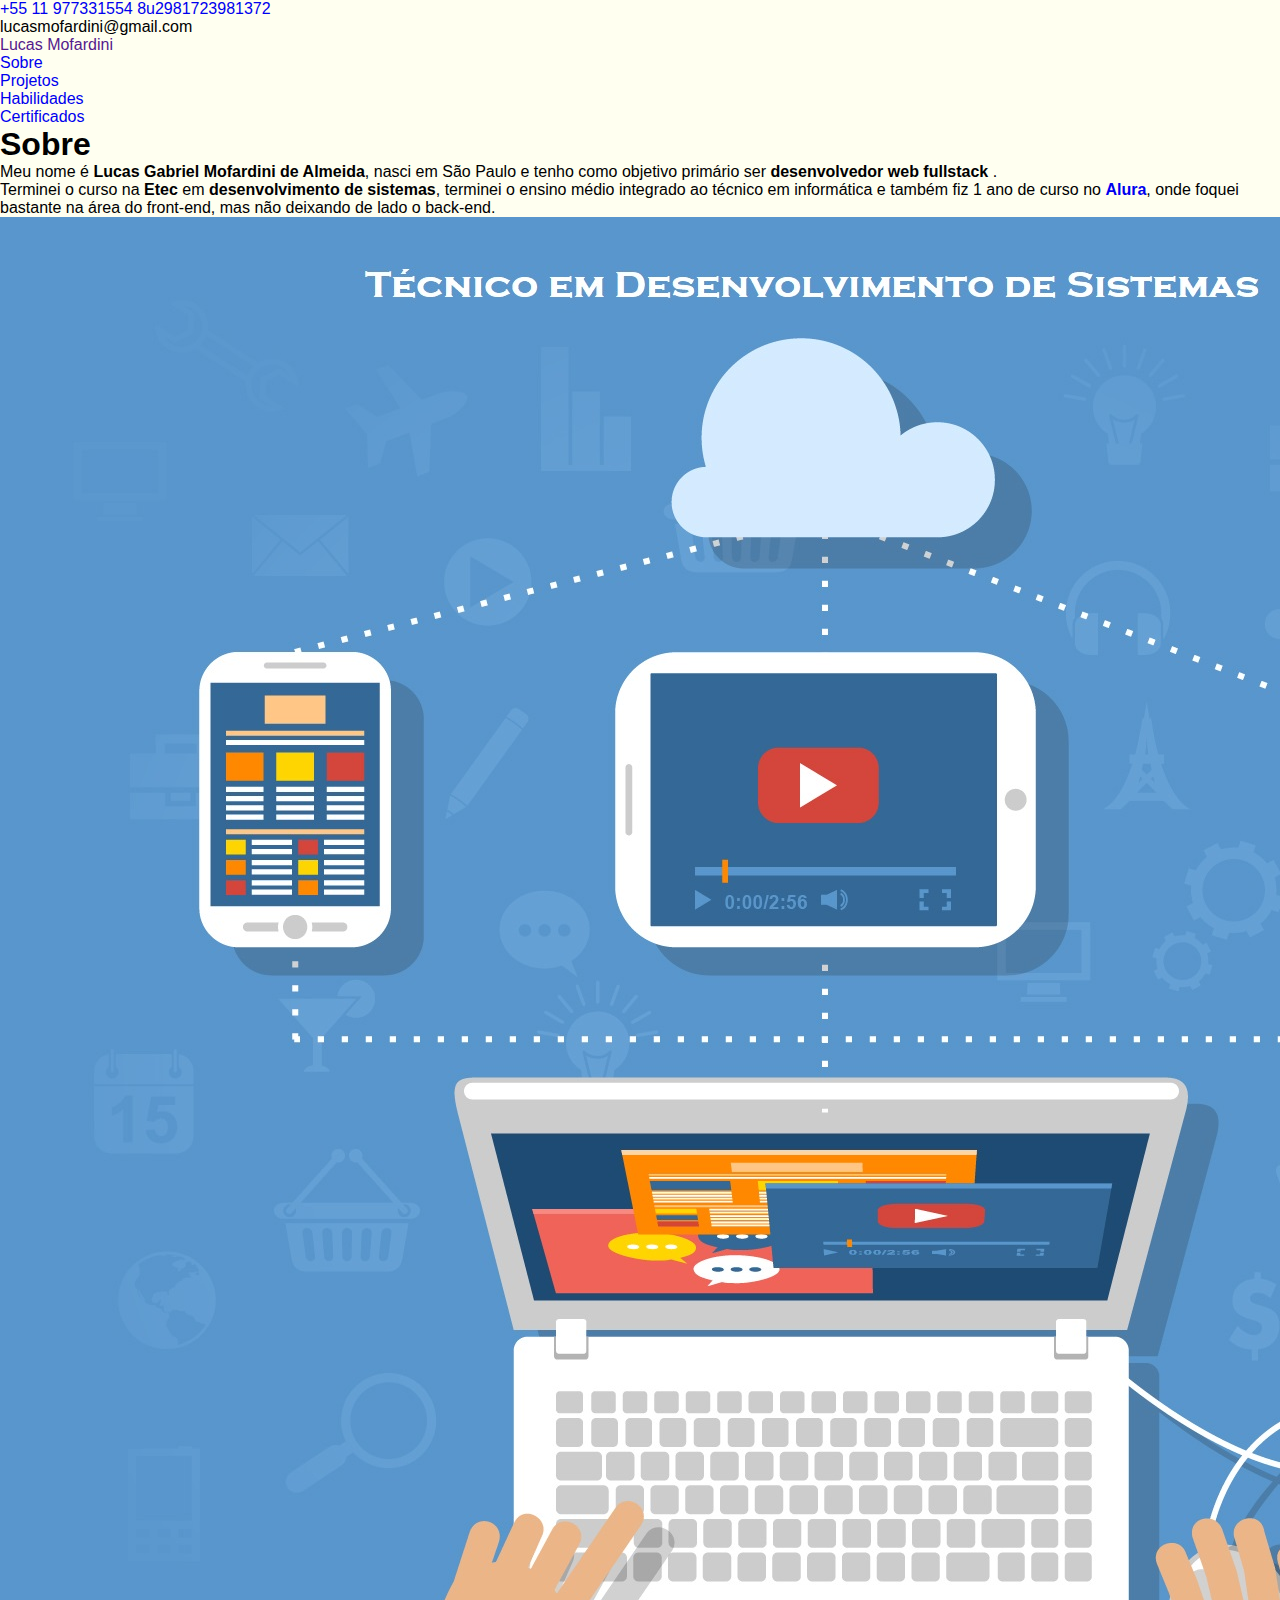
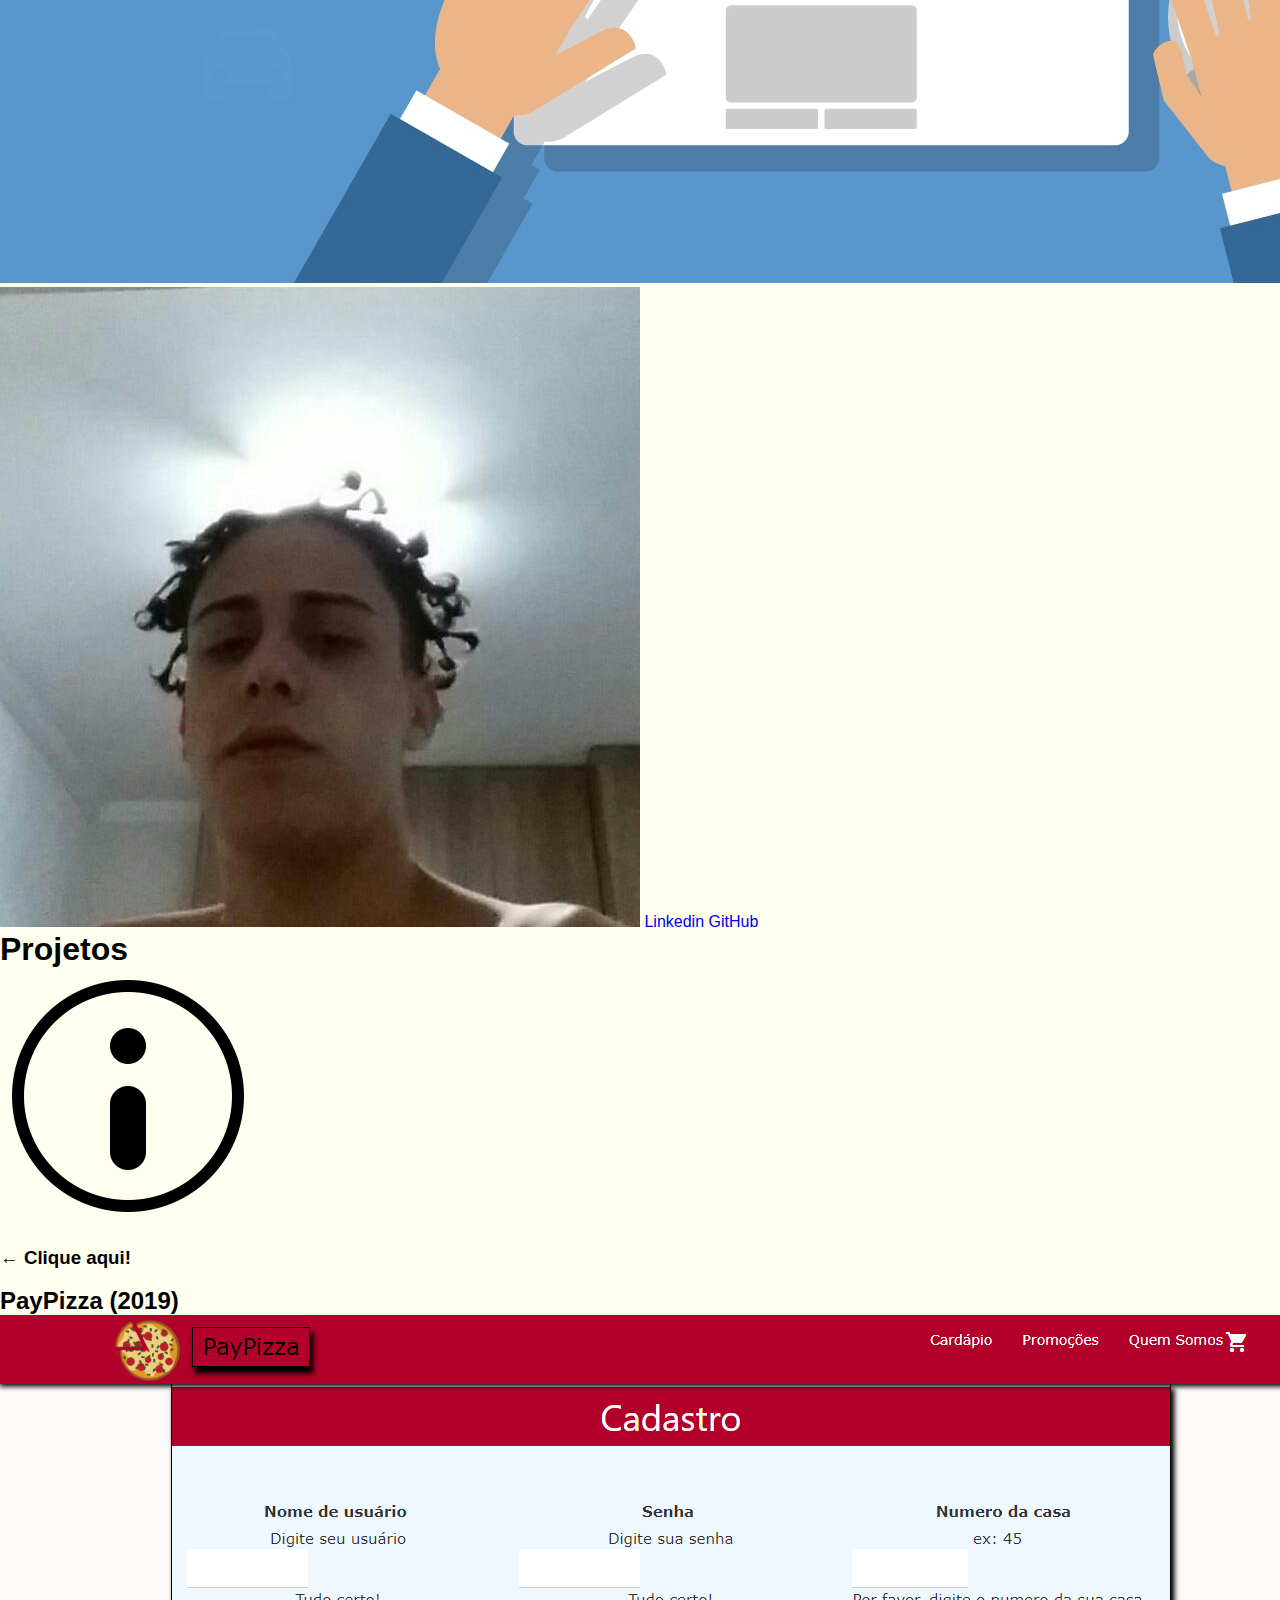
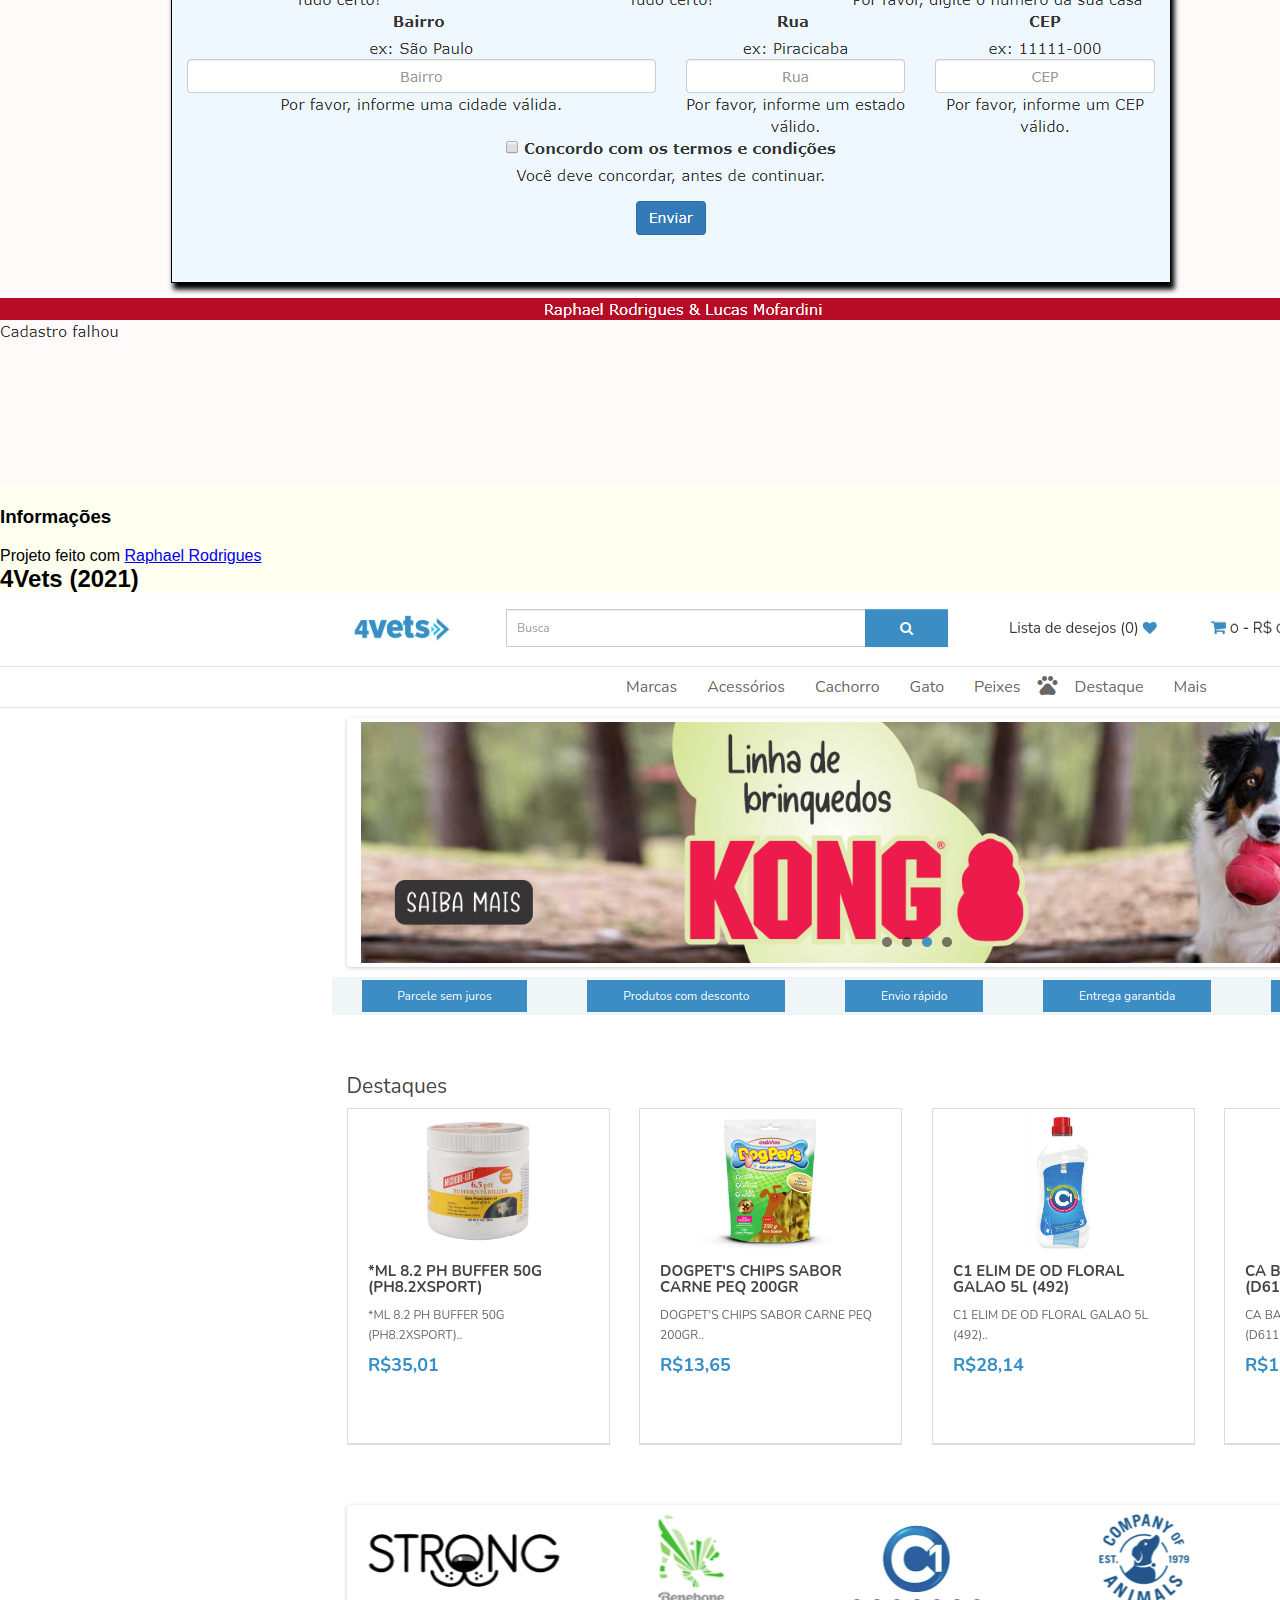
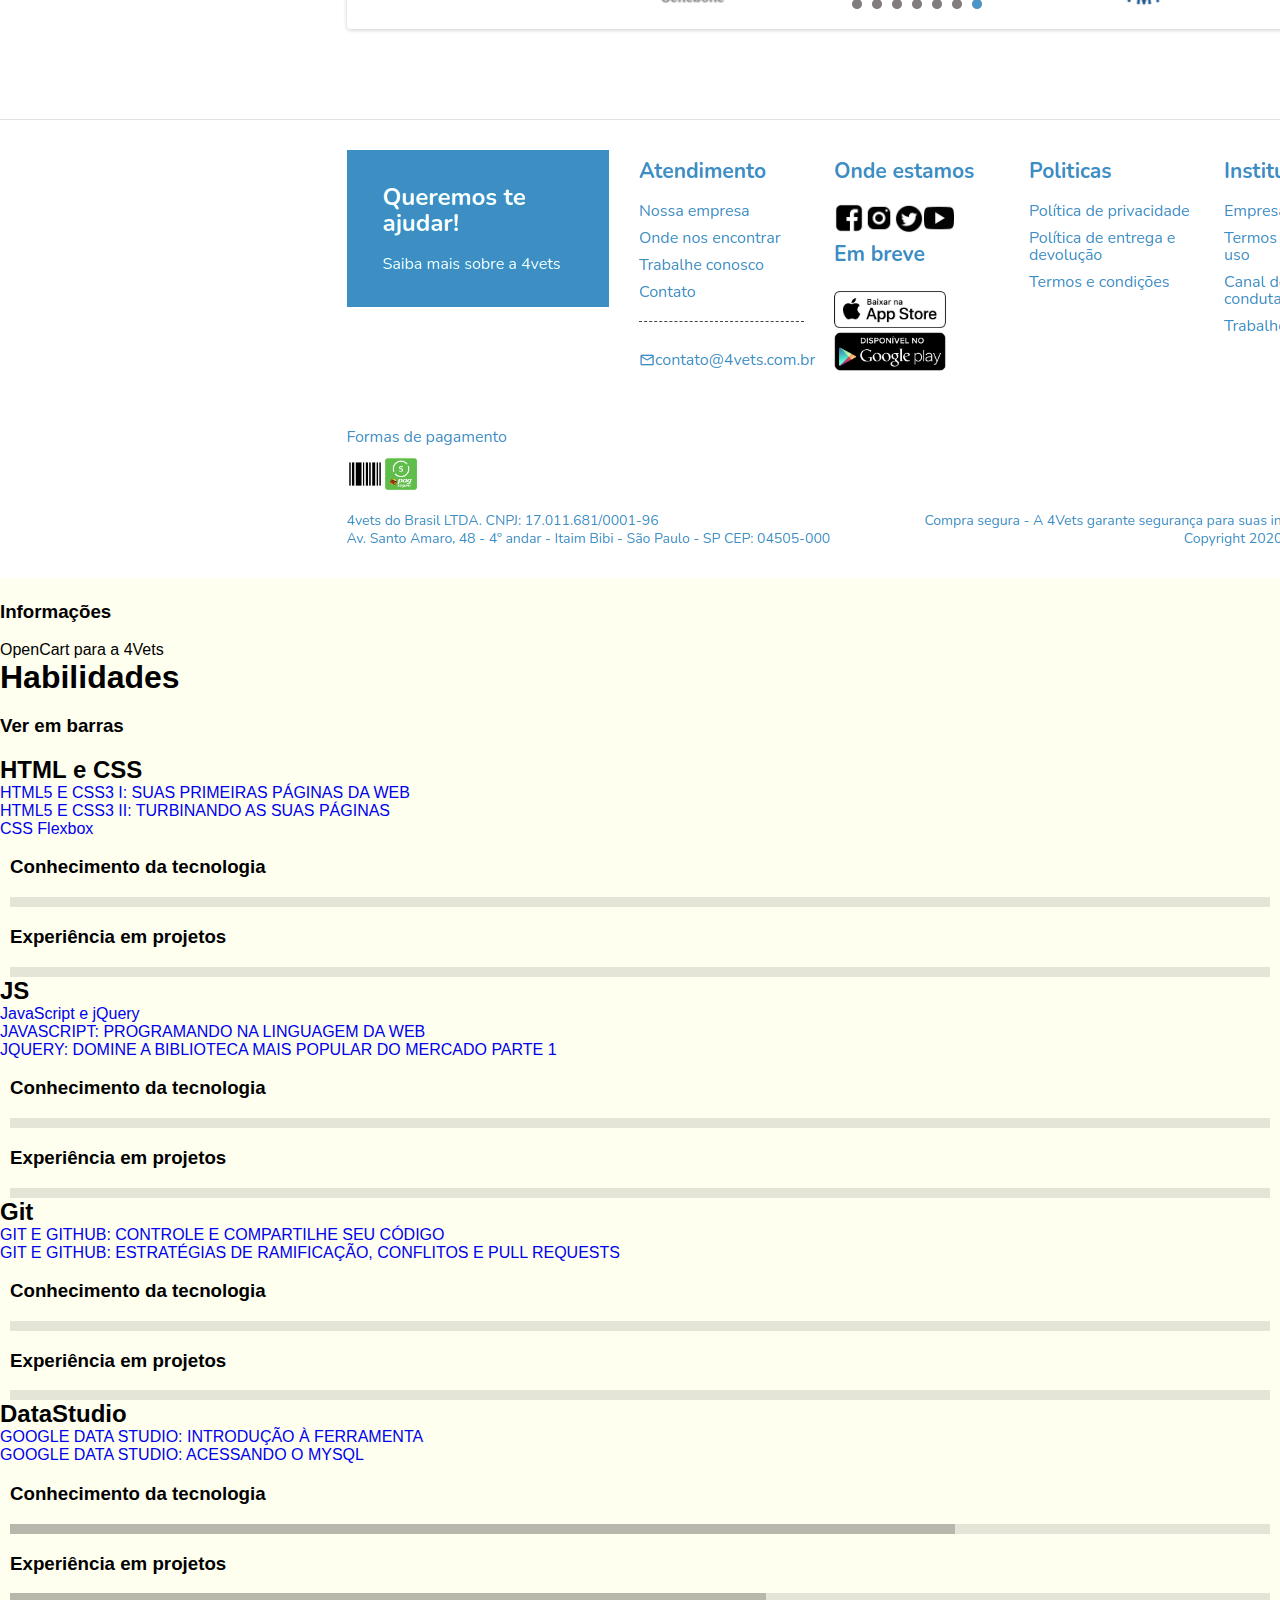
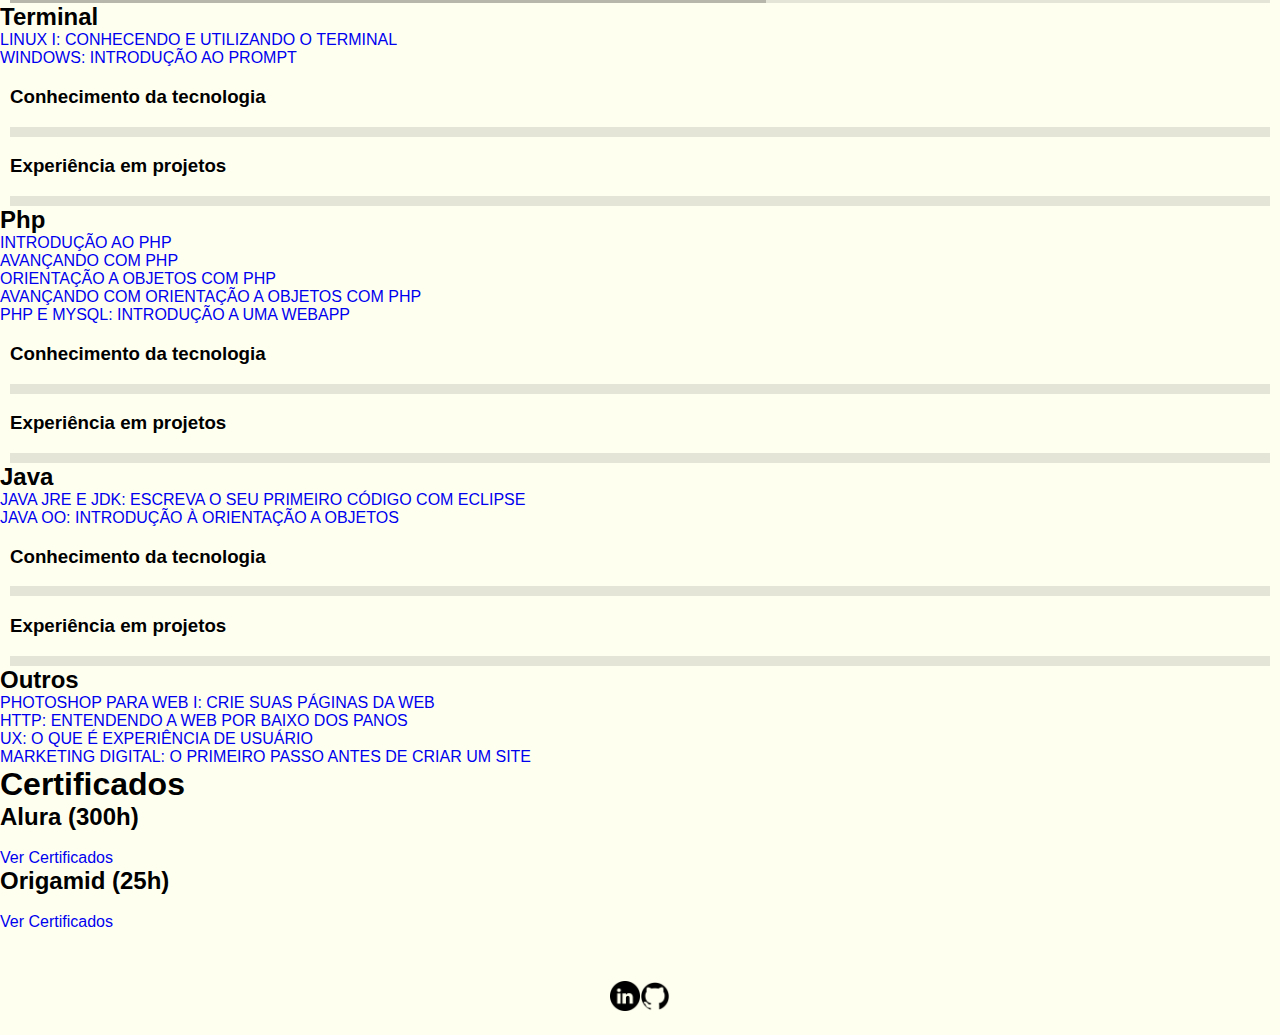
==== commit b2219585: "Update index.html" ====
--- a/index.html
+++ b/index.html
@@ -1,116 +1,331 @@
-   <!-- img/Resume_Template_Image_1_1.png
-    <!-- Tentarei fazer -->
 <!DOCTYPE html>
 <html lang="en">
- 
+
 <head>
     <meta charset="UTF-8" />
     <meta name="viewport" content="width=device-width, initial-scale=1.0, shrink-to-fit=no" />
     <link rel="preconnect" href="https://fonts.gstatic.com">
-    <link rel="preconnect" href="https://fonts.gstatic.com">
-    <link rel="preconnect" href="https://fonts.gstatic.com">
-    <link rel="preconnect" href="https://fonts.gstatic.com">
-    <link href="https://fonts.googleapis.com/css2?family=Mallanna&display=swap" rel="stylesheet">
+    <link href="https://fonts.googleapis.com/css2?family=Nunito:ital,wght@0,400;0,700;1,400&display=swap" rel="stylesheet">
+    <link rel="shortcut icon" type="image/x-icon" href="https://cdn140.picsart.com/353262647091211.png" />
+
     <link rel="stylesheet" href="style.css">
     <title>Lucas Mofardini</title>
 </head>
+
 <body>
-    <header>
-        <section id="header">
-            <div class="container-header">
-                <h1>Lucas Mofardini</h1>
+    <div class="superinfo-bg">
+        <div class="superinfo">
+            
+            <a href="tel:+5511977331554">+55 11 977331554 8u2981723981372</a>
+     
+            <p>lucasmofardini@gmail.com</p>
+           
+        </div>
+    </div>
+    <header class="menu-bg">
+        <div class="menu">
+            <div class="menu-logo">
+                <a href="">Lucas Mofardini</a>
             </div>
-        </section>
-    </header>   
-    <section class="project-manager">
-        <div>
-            <h2>Desenvolvedor</h2>
-            <img src="img/eu.jpg" alt="">
+            <nav class="menu-nav">
+                <ul>
+                    <li><a href="#sobre">Sobre</a></li>
+                    <li><a href="#produtos">Projetos</a></li>
+                    <li><a href="#qualidade">Habilidades</a></li>
+                    <li><a href="#preco">Certificados</a></li>
+                </ul>
+            </nav>
+        </div>
+    </header>
+    <!-- <h1 class="introducao">Novos valores e <br> Propriedades de CSS</h1> -->
+    <section class="sobre" id="sobre">
+        <div class="sobre-info">
+            <h1>Sobre</h1>
+            <p>Meu nome é <b>Lucas Gabriel Mofardini de Almeida</b>, nasci em São Paulo e tenho como objetivo primário ser <b>desenvolvedor web fullstack </b>.</p>
+            <p>Terminei o curso na <b>Etec</b> em <b>desenvolvimento de sistemas</b>, terminei o ensino médio integrado ao técnico em informática e também fiz 1 ano de curso no <a target="_blank" href="https://cursos.alura.com.br/"><b>Alura</b></a>, onde foquei bastante na área do front-end, mas não deixando de lado o back-end.
+            </p>
+    
+        </div>
+        <div class="sobre-img">
+            <img  src="img/técnico.jpg" alt="sobre 2">
+        </div>
+        <div class="sobre-img">
+            <img src="img/eu.jpg" alt="sobre 1">
+            <a class="btn-linkedin" target="_blank" href="https://www.linkedin.com/in/lucas-mofardini-b37b83164/">Linkedin</a>
+            <a class="btn-linkedin" target="_blank" href="https://github.com/LucasMofardini">GitHub</a>
         </div>
     </section>
-    <section class="corpo">
-        <div>
-            <div>
-                <h3>Sobre</h3>
-                <p>Lorem ipsum dolor sit, amet consectetur adipisicing elit. Ullam nobis magni fuga beatae odit quaerat temporibus consectetur, voluptatum doloremque, vitae ab, aliquid tempore dolores ut atque asperiores ea ad molestias praesentium. Quo rerum nostrum laborum, qui autem, incidunt culpa fuga maiores reprehenderit sint iste laudantium corporis? Eos quia debitis voluptates?</p>
+   <section class="produtos" id="produtos">
+      <div class="div-titulo-produto"> 
+          <h1>Projetos</h1> 
+          <img class="img-info" src="img/info.png" alt="">
+          <div class="div-info-clicar">
+              <b class="img-info"><h3> ←	Clique aqui!</h3></b>
+          </div>
+        </div>
+
+        <div class="produtos-container">
+            <div class="produtos-item red">
+                <h2>PayPizza (2019)</h2>
+                <img src="img/paypizza.png" alt="produtos 1">
+                <div class="produtos-info info-1">
+                    <!-- <div class="div-close"> <p>X</p></div> -->
+                    <h3>Informações</h3>
+                    <p>Projeto feito com <a target="blank" href="https://raphaelbrodrigues.github.io/"><u>Raphael Rodrigues</u></a></p>
+                </div>
             </div>
-            <div>
-                <h3>Projetos</h3>
-
-                <h4>Nome do projeto</h4>
-                <p>Lorem ipsum dolor sit, amet consectetur adipisicing elit. Excepturi in sunt, reprehenderit aliquam ad ducimus nulla error delectus quis, necessitatibus nisi cupiditate exercitationem quae ex. Distinctio laudantium ea veritatis! Mollitia.</p>
-
-                <h4>Nome do projeto</h4>
-                <p>Lorem ipsum dolor sit, amet consectetur adipisicing elit. Excepturi in sunt, reprehenderit aliquam ad ducimus nulla error delectus quis, necessitatibus nisi cupiditate exercitationem quae ex. Distinctio laudantium ea veritatis! Mollitia.</p>
+            
+            <div class="produtos-item blue">
+                <h2>4Vets (2021)</h2>
+                <img src="img/opencart.png" alt="produtos 2">
+                <div class="produtos-info info-2 ">
+                    <!-- <div class="div-close"> <p>X</p></div> -->
+                    <h3>Informações</h3>
+                    <p>OpenCart para a 4Vets</p>
+                </div>
             </div>
-        </div>
-        <div>
-            <div>
-                <h3>Educação</h3>
-
-                <h4>Unasp <small>(2017 - 2019)</small></h4>
-                <p>Ensino Medio Técnico em Tecnologia da  informação.</p>
-                <h4>ETEC - Desenvolvimento de sistemas <small>(2019 - 2020)</small></h4>
-                <p>Lorem ipsum dolor sit amet, consectetur adipisicing elit. Iste, officiis! Similique eligendi accusantium commodi unde!</p>
-            </div>
-            <div>
-                <h3>Skills</h3>
-                <div class="container-todas-barras">
-                <div class="container-barras">
-                    <div class="item-barra">
-                        <h3>HTML / CSS</h3>
-                        <div class="barra-1" id="studio">
-                            <div>     </div>
-                        </div>
-                        <h3>JS</h3>
-                        <div class="barra-2" id="studio">
-                            <div>   </div>
-                        </div>
-                    </div>
-                    <div  class="item-barra">
-                        <h3>HTML / CSS</h3>
-                        <div class="barra-1" id="studio">
-                            <div>     </div>
-                        </div>
-                        <h3>JS</h3>
-                        <div class="barra-2" id="studio">
-                            <div>   </div>
-                        </div>
-                    </div>
-                    <div  class="item-barra">
-                        <h3>HTML / CSS</h3>
-                        <div class="barra-1" id="studio">
-                            <div>     </div>
-                        </div>
-                        <h3>JS</h3>
-                        <div class="barra-2" id="studio">
-                            <div>   </div>
-                        </div>
-                    </div>
-                    <div  class="item-barra">
-                        <h3>HTML / CSS</h3>
-                        <div class="barra-1" id="studio">
-                            <div>     </div>
-                        </div>
-                        <h3>JS</h3>
-                        <div class="barra-2" id="studio">
-                            <div>   </div>
-                        </div>
-                    </div>
+         
+
+        </div>
+    </section>
+    <div class="bg-qualidade" id="qualidade"    >
+        <div class="container-qualidade">
+            <div class="qualidade-titulo">
+                <h1>Habilidades</h1>
+                <!-- <img class="img-mais" src="img/horizontal-bars-graphic-for-education.svg" alt=""> -->
+                <a class="qualidade-show-barras img-mais">
+                    <h3>Ver em barras</h3>
+                </a>
+                
+             </div>
+            <section class="qualidade">
+                <div class="qualidade-item ">
                     
-                </div>
-            </div>
-            </div>
-            <div>
-                <!-- <h3>Certificados</h3> -->
-            </div>
-        </div>
+                    <h2>HTML e CSS</h2>
+                    <ul>
+                       <a target="_blank" href="https://cursos.alura.com.br/user/lucasmofardini/course/introducao-html-css/certificate"><li>HTML5 E CSS3 I: SUAS PRIMEIRAS PÁGINAS DA WEB</li></a>
+                       <a target="_blank" href="https://cursos.alura.com.br/user/lucasmofardini/course/avancando-html-css/certificate"><li>HTML5 E CSS3 II: TURBINANDO AS SUAS PÁGINAS</li></a>
+                       <a target="_blank" href="https://www.origamid.com/certificate/a35a097a/"><li>CSS Flexbox</li></a> 
+                    </ul>
+                    <div class="container-barras">
+                        <div>
+                            <h3>Conhecimento da tecnologia</h3>
+                            <div class="barra-1" id="htmlcss">
+                                <div>
+                                           
+                                </div>
+                            </div>
+                            <h3>Experiência em projetos</h3>
+                            <div class="barra-2" id="htmlcss">
+                                <div>
+                                    
+                                </div>
+                            </div>
+                        </div>
+                    </div>
+                    
+                </div>
+         
+                <div class="qualidade-item ">
+                    <h2>JS</h2>
+                    <ul>
+                        <a target="_blank" href="https://www.origamid.com/certificate/f96ed6a6/"><li>JavaScript e jQuery</li></a>  
+                        <a target="_blank" href="https://cursos.alura.com.br/user/lucasmofardini/course/javascript-programando-na-linguagem-web/certificate"><li>JAVASCRIPT: PROGRAMANDO NA LINGUAGEM DA WEB</li></a>    
+                        <a target="_blank" href="https://cursos.alura.com.br/user/lucasmofardini/course/jquery-a-biblioteca-do-mercado/certificate"><li>JQUERY: DOMINE A BIBLIOTECA MAIS POPULAR DO MERCADO PARTE 1</li></a>           
+                     </ul>
+                     <div class="container-barras">
+                        <div>
+                            <h3>Conhecimento da tecnologia</h3>
+                            <div class="barra-1" id="js">
+                                <div>
+                                           
+                                </div>
+                            </div>
+                            <h3>Experiência em projetos</h3>
+                            <div class="barra-2" id="js">
+                                <div>
+                                    
+                                </div>
+                            </div>
+                        </div>
+                    </div>
+                </div>
+                <div class="qualidade-item ">
+                    <h2>Git</h2>
+                    <ul>
+                        <a target="_blank" href="https://cursos.alura.com.br/user/lucasmofardini/course/git-github-controle-de-versao/certificate"><li>GIT E GITHUB: CONTROLE E COMPARTILHE SEU CÓDIGO</li></a>
+                        <a target="_blank" href="https://cursos.alura.com.br/user/lucasmofardini/course/git-github-branching-conflitos-pull-requests/certificate"><li>GIT E GITHUB: ESTRATÉGIAS DE RAMIFICAÇÃO, CONFLITOS E PULL REQUESTS</li></a>
+                    </ul>
+                    <div class="container-barras">
+                        <div>
+                            <h3>Conhecimento da tecnologia</h3>
+                            <div class="barra-1" id="git">
+                                <div>
+                                           
+                                </div>
+                            </div>
+                            <h3>Experiência em projetos</h3>
+                            <div class="barra-2" id="git">
+                                <div>
+                                    
+                                </div>
+                            </div>
+                        </div>
+                    </div>
+                </div>
+        
+
+        
+                <div class="qualidade-item ">
+                    <h2>DataStudio</h2>
+                    <ul>
+                        <a target="_blank" href="https://cursos.alura.com.br/user/lucasmofardini/course/google-data-studio-introducao/certificate"s><li>GOOGLE DATA STUDIO: INTRODUÇÃO À FERRAMENTA</li></a>
+                    
+
+                        <a target="_blank" href="https://cursos.alura.com.br/user/lucasmofardini/course/google-data-studio-acessando-mysql/certificate"s><li>GOOGLE DATA STUDIO: ACESSANDO O MYSQL</li></a>
+                
+                    </ul>
+                    <div class="container-barras">
+                        <div>
+                            <h3>Conhecimento da tecnologia</h3>
+                            <div class="barra-1" id="studio">
+                                <div>
+                                           
+                                </div>
+                            </div>
+                            <h3>Experiência em projetos</h3>
+                            <div class="barra-2" id="studio">
+                                <div>
+                                    
+                                </div>
+                            </div>
+                        </div>
+                    </div>
+                </div>
+                
+                <div class="qualidade-item ">
+                    <h2>Terminal</h2>
+                    <ul>
+                        <a target="_blank" href="https://cursos.alura.com.br/user/lucasmofardini/course/linux-ubuntu/certificate"s><li>LINUX I: CONHECENDO E UTILIZANDO O TERMINAL</li></a>
+                        <a target="_blank" href="https://cursos.alura.com.br/user/lucasmofardini/course/prompt/certificate"s><li>WINDOWS: INTRODUÇÃO AO PROMPT
+                            </li></a>
+                
+                    </ul>
+                    <div class="container-barras ">
+                        <div>
+                            <h3>Conhecimento da tecnologia</h3>
+                            <div class="barra-1" id="term">
+                                <div>
+                                           
+                                </div>
+                            </div>
+                            <h3>Experiência em projetos</h3>
+                            <div class="barra-2" id="term">
+                                <div>
+                                    
+                                </div>
+                            </div>
+                        </div>
+                    </div>
+                </div>
+                <div class="qualidade-item ">
+                    <h2>Php</h2>
+                    <ul>
+                        <a target="_blank" href="https://cursos.alura.com.br/user/lucasmofardini/course/php-primeiros-passos/certificate"s><li>INTRODUÇÃO AO PHP</li></a>
+                        <a target="_blank" href="https://cursos.alura.com.br/user/lucasmofardini/course/php-arrays-strings-funcoes/certificate"><li>AVANÇANDO COM PHP</li></a>
+
+                        <a target="_blank" href="https://cursos.alura.com.br/user/lucasmofardini/course/php-oo-classes-metodos-atributos/certificate"s><li>ORIENTAÇÃO A OBJETOS COM PHP</li></a>
+                        <a target="_blank" href="https://cursos.alura.com.br/user/lucasmofardini/course/php-oo-heranca-polimorfirmo-interfaces/certificate"><li>AVANÇANDO COM ORIENTAÇÃO A OBJETOS COM PHP</li></a>
+                        <a target="_blank" href="https://cursos.alura.com.br/user/lucasmofardini/course/php-mysql/certificate"><li>PHP E MYSQL: INTRODUÇÃO A UMA WEBAPP
+                        </li></a>
+                    </ul>
+                    <div class="container-barras">
+                        <div>
+                            <h3>Conhecimento da tecnologia</h3>
+                            <div class="barra-1" id="php">
+                                <div>
+                                           
+                                </div>
+                            </div>
+                            <h3>Experiência em projetos</h3>
+                            <div class="barra-2" id="php">
+                                <div>
+                                    
+                                </div>
+                            </div>
+                        </div>
+                    </div>
+        
+                </div>
+                <div class="qualidade-item">
+                    <h2>Java</h2>
+                    <ul>
+                        <a target="_blank" href="https://cursos.alura.com.br/user/lucasmofardini/course/java-primeiros-passos/certificate"s><li>JAVA JRE E JDK: ESCREVA O SEU PRIMEIRO CÓDIGO COM ECLIPSE</li></a>
+                        <a target="_blank" href="https://cursos.alura.com.br/user/lucasmofardini/course/java-introducao-orientacao-objetos/certificate"s><li>JAVA OO: INTRODUÇÃO À ORIENTAÇÃO A OBJETOS</li></a>
+                    </ul>
+                    <div class="container-barras">
+                        <div>
+                            <h3>Conhecimento da tecnologia</h3>
+                            <div class="barra-1" id="java">
+                                <div>
+                                           
+                                </div>
+                            </div>
+                            <h3>Experiência em projetos</h3>
+                            <div class="barra-2" id="java">
+                                <div>
+                                    
+                                </div>
+                            </div>
+                        </div>
+                    </div>
+                </div>
+                <div class="qualidade-item outros" >
+                    <h2>Outros</h2>
+                    <ul>
+                        <a target="_blank" href="https://cursos.alura.com.br/user/lucasmofardini/course/photoshop-web-1/certificate"s><li>PHOTOSHOP PARA WEB I: CRIE SUAS PÁGINAS DA WEB
+                        </li></a>
+                        <a target="_blank" href="https://cursos.alura.com.br/user/lucasmofardini/course/http-fundamentos/certificate"s><li>HTTP: ENTENDENDO A WEB POR BAIXO DOS PANOS
+                        </li></a>
+                        <a target="_blank" href="https://cursos.alura.com.br/user/lucasmofardini/course/ux-base/certificate"><li>UX: O QUE É EXPERIÊNCIA DE USUÁRIO</li></a>
+                        <a target="_blank" href="https://cursos.alura.com.br/user/lucasmofardini/course/primeiros-passos-antes-de-criar-um-site/certificate"><li>MARKETING DIGITAL: O PRIMEIRO PASSO ANTES DE CRIAR UM SITE
+                        </li></a>
+                    </ul>
+           
+                </div>
+            </section>
+        </div>
+    </div>
+    <section class="preco" id="preco">
+      <h1>Certificados</h1>
+      <div class="div-preco">
+        <div class="preco-item">
+            <h2>Alura (300h)</h2>
+            
+            <ul>
+                
+                    <img src="https://www.alura.com.br/assets/img/alura-share.1617727198.png" alt="">
+            </ul>
+            <a target="_blank" href="https://cursos.alura.com.br/user/lucasmofardini/fullCertificate/8053607f355bee572fb58bfe0f16dd09">Ver Certificados</a>
+        </div>
+        <div class="preco-item">
+            <h2>Origamid (25h)</h2>
+
+            <ul>
+                <img src="https://www.origamid.com/projetos/og-origamid.png" alt="">
+            </ul>
+            <a target="_blank" href="https://www.origamid.com/certificate/f96ed6a6/">Ver Certificados</a>
+        </div>
+      </div>
     </section>
+    <footer class="footer">
+      <div class="container-footer">
+        <a target="_blank" href="https://www.linkedin.com/in/lucas-mofardini-b37b83164/"><img width="30" height="auto" src="img/linkedin.png" alt=""></a>
+        <a target="_blank" href="https://github.com/LucasMofardini"><img width="30" height="auto" src="img/git.png" alt=""></a>
+        <a target="_blank" href="mailto:lucasmofardini@gmail.com"><img width="30" height="auto" src="https://i.pinimg.com/originals/bb/18/bd/bb18bdbbef437b2d50518db5a8292c94.png" alt=""></a>
+      </div>
+    
+    </footer>
+    <script src="script.js" ></script>
 </body>
-<footer>
-    <div>
-        <p>lucasmofardini</p>
-    </div>
-
-</footer>
-</html>+</html>
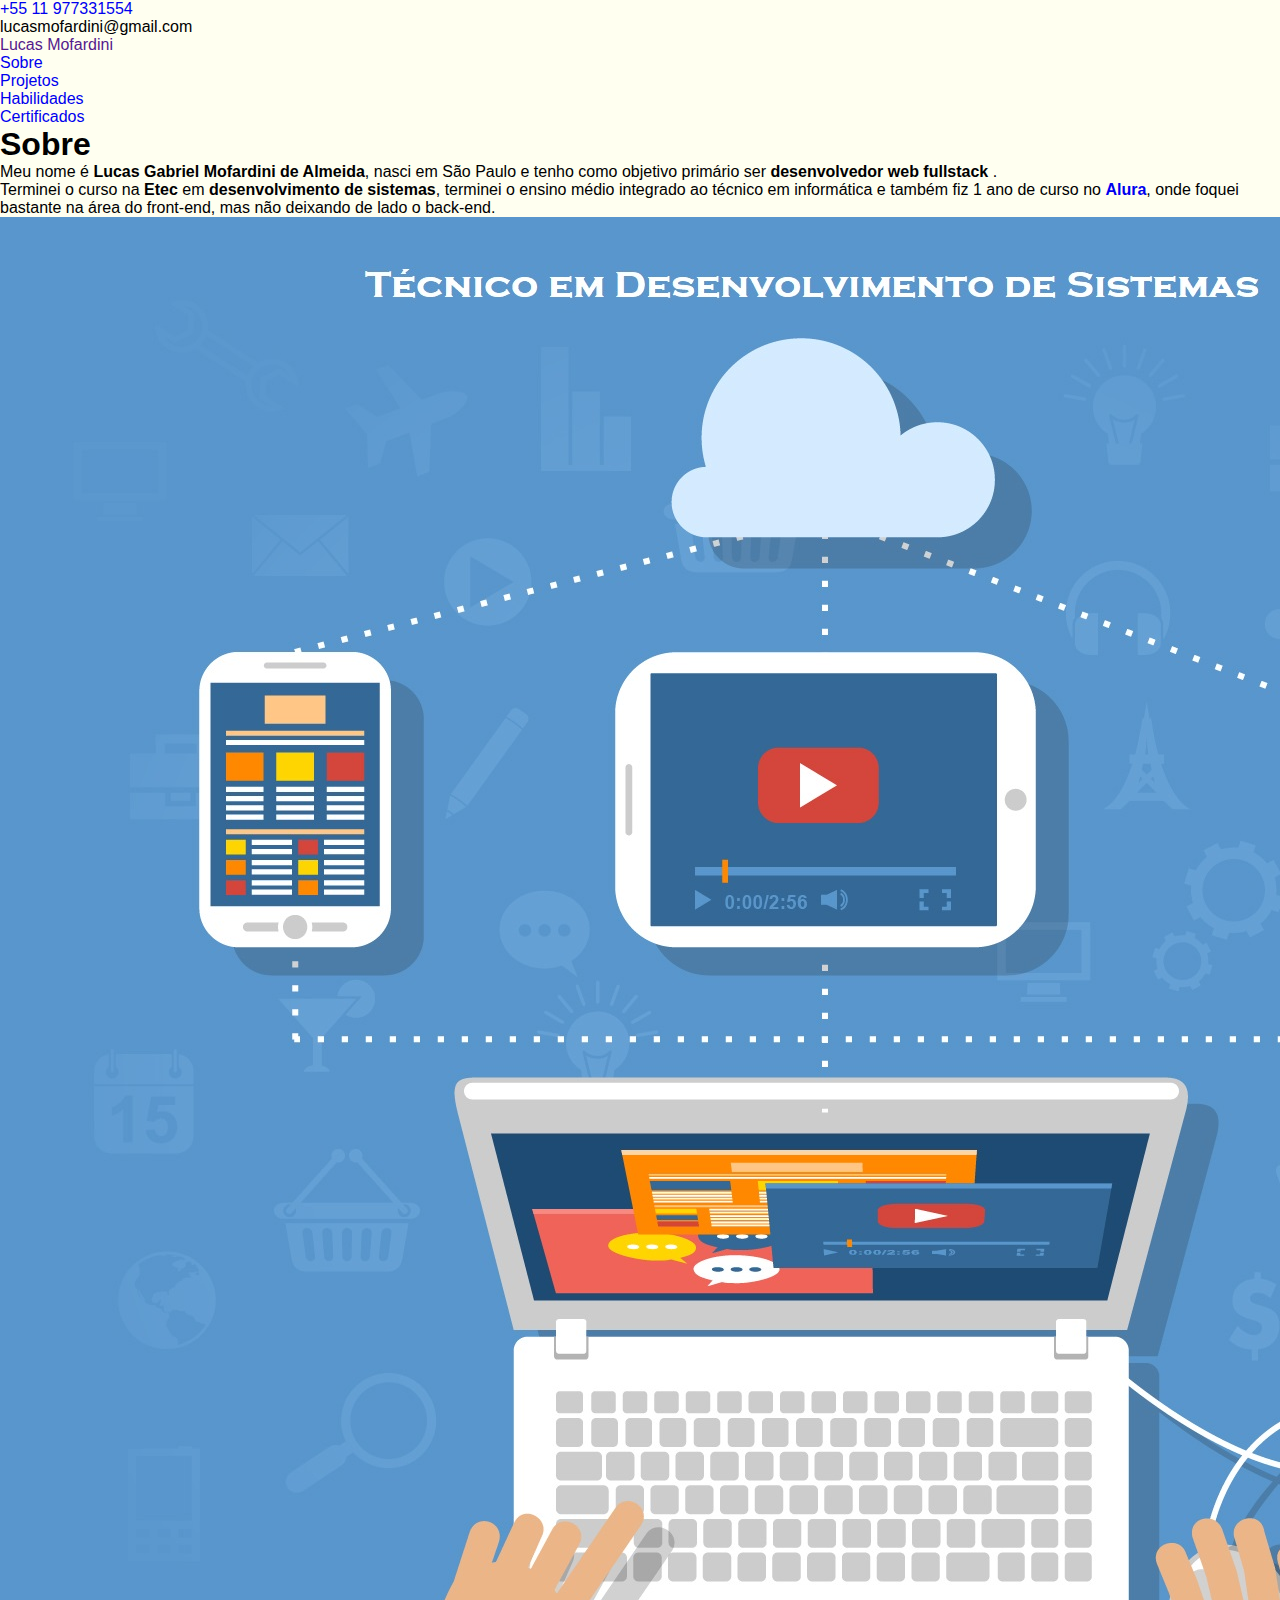
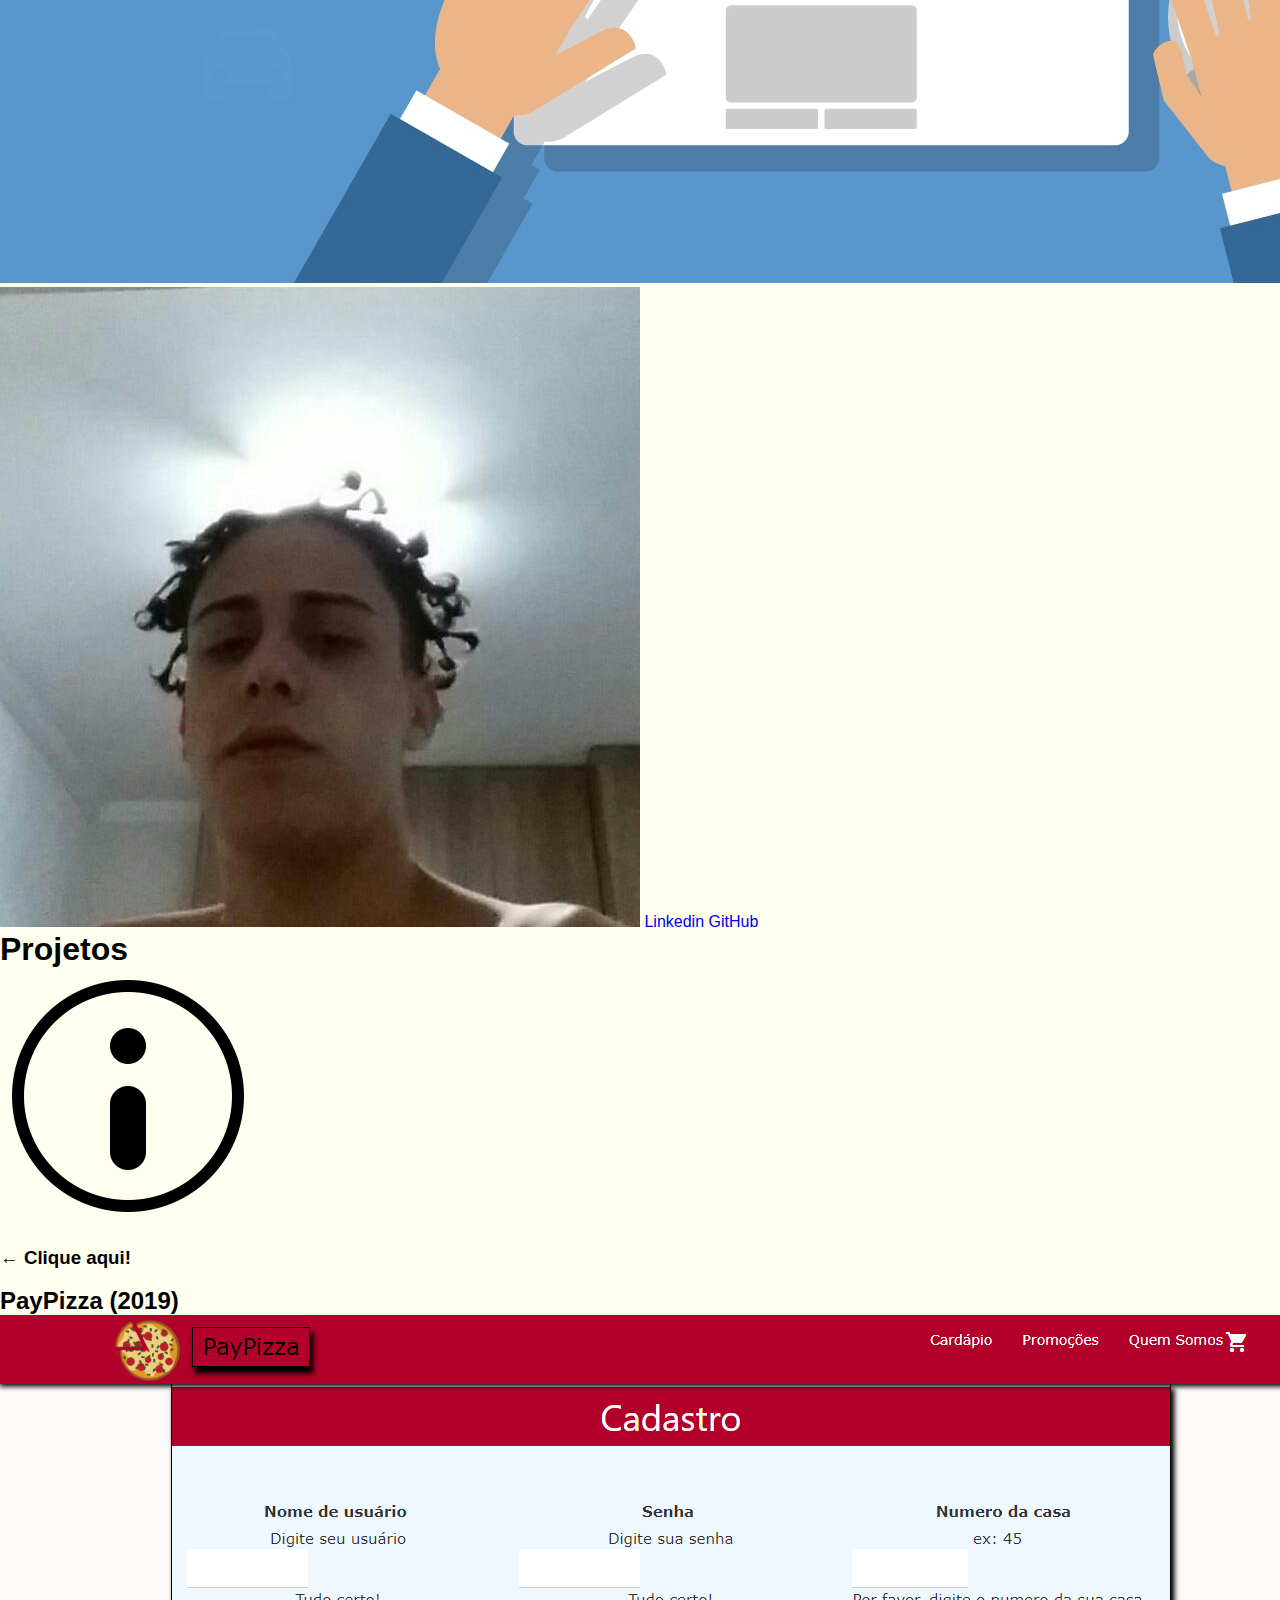
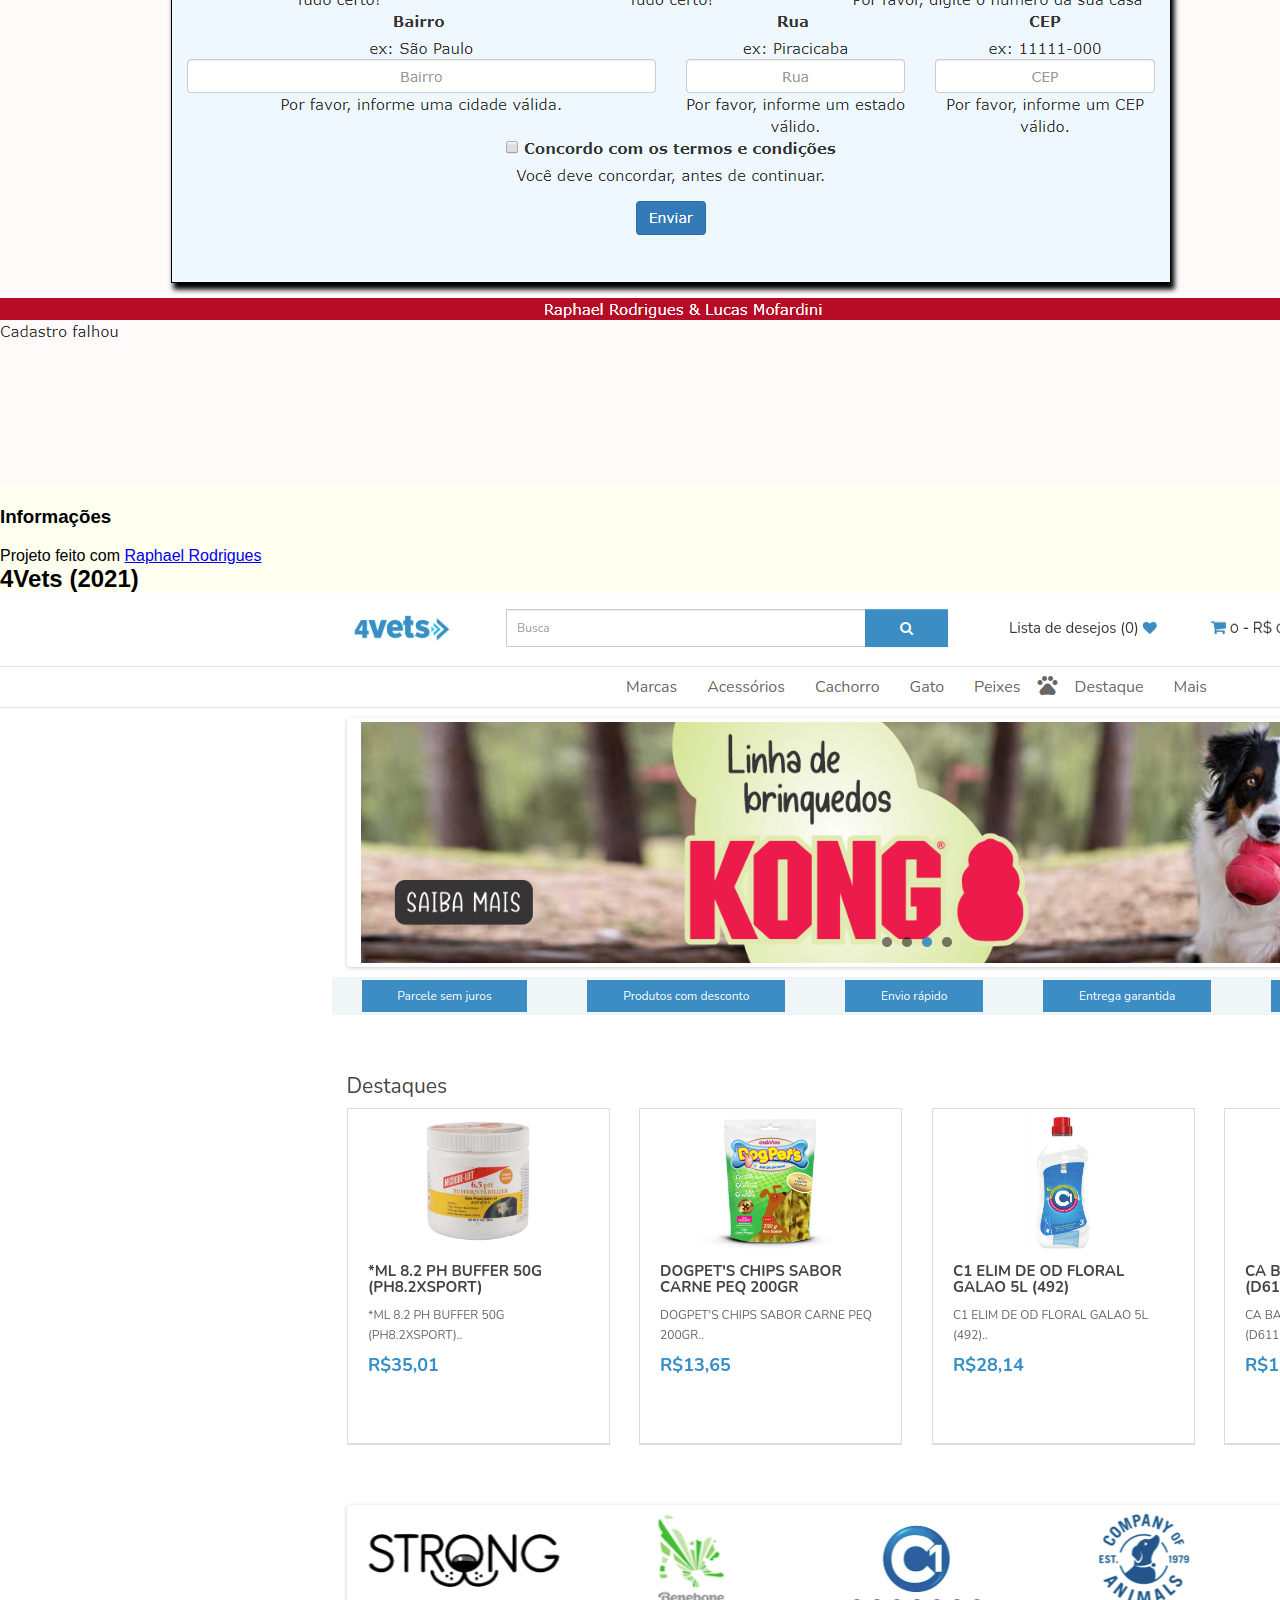
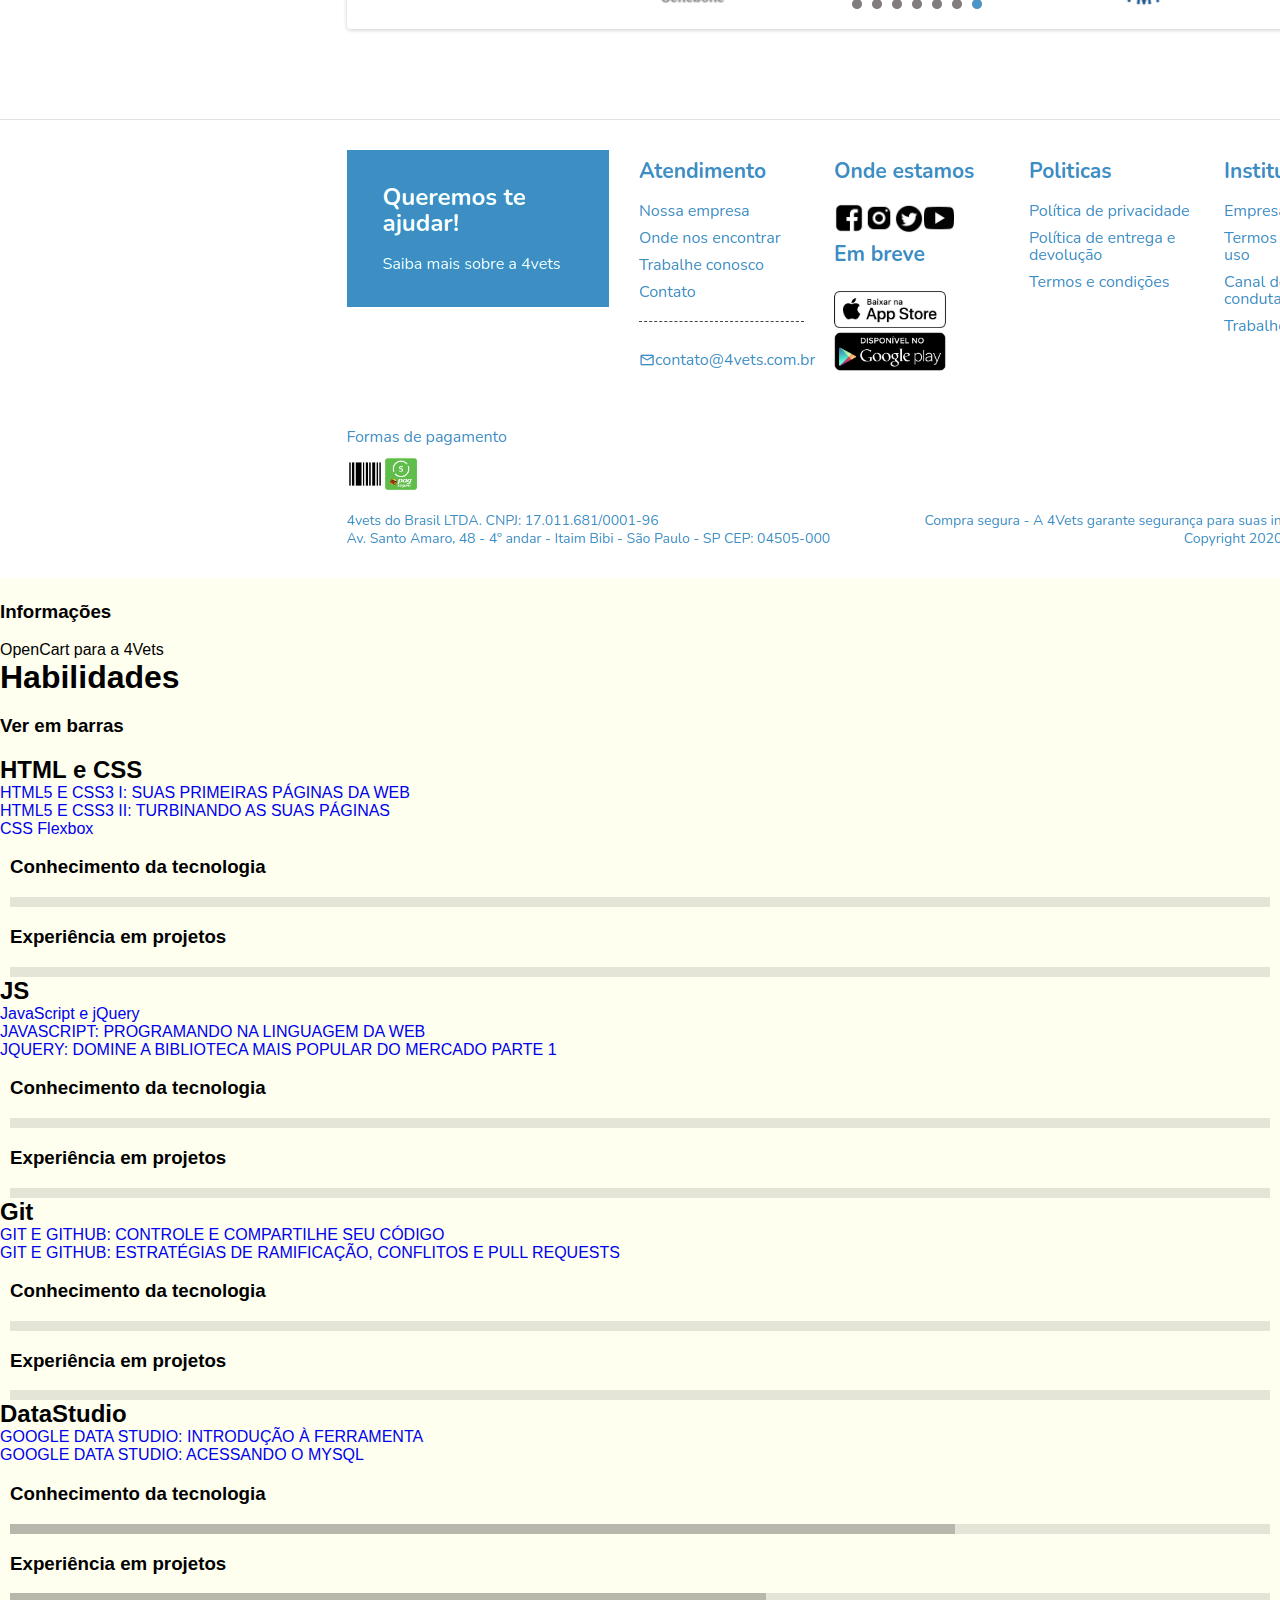
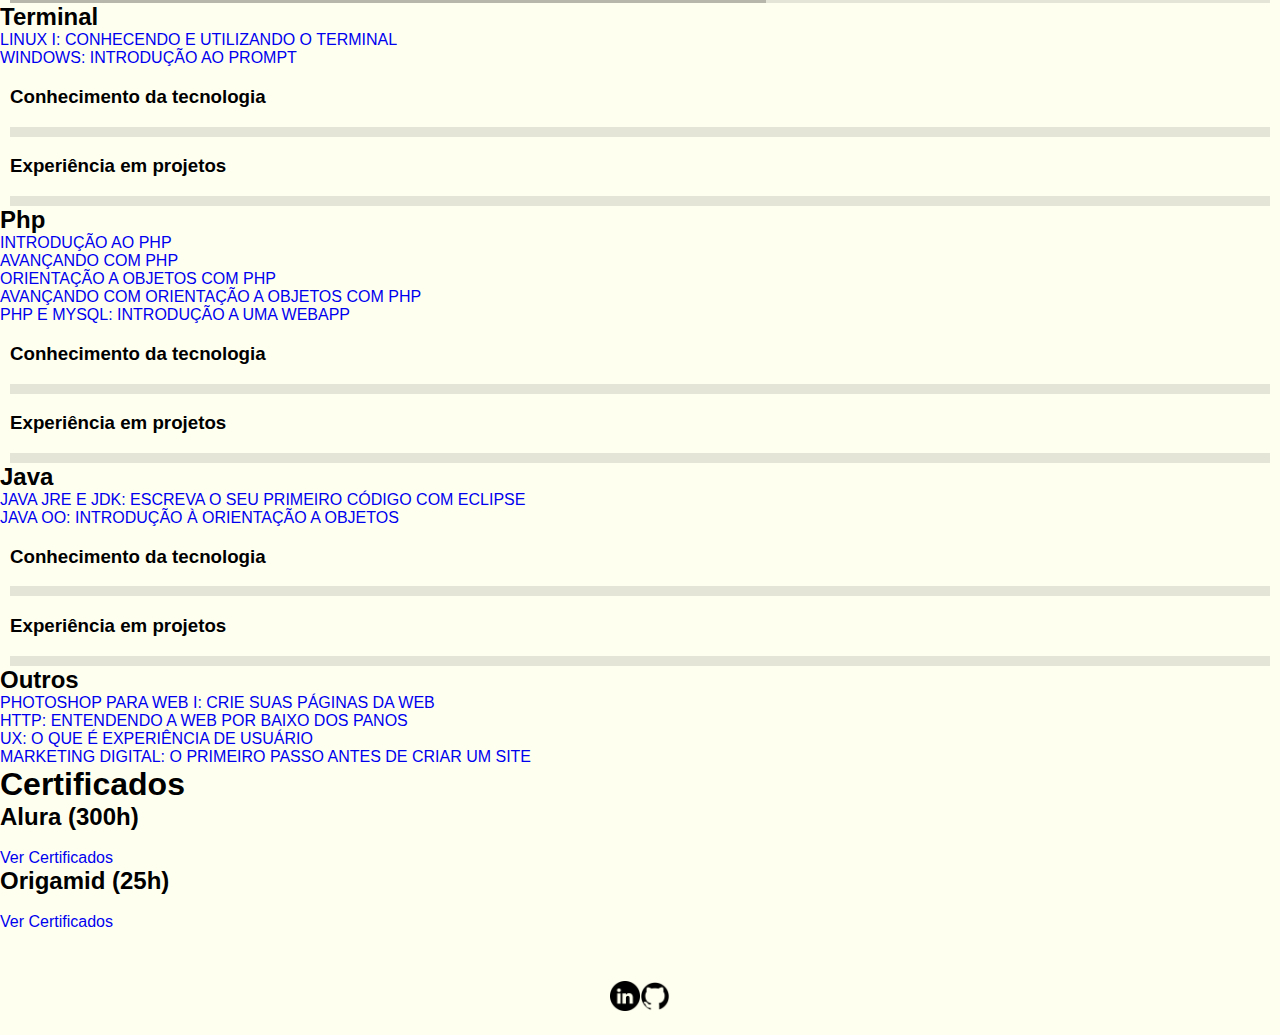
==== commit 3616157b: "Update index.html" ====
--- a/index.html
+++ b/index.html
@@ -16,7 +16,7 @@
     <div class="superinfo-bg">
         <div class="superinfo">
             
-            <a href="tel:+5511977331554">+55 11 977331554 8u2981723981372</a>
+            <a href="tel:+5511977331554">+55 11 977331554</a>
      
             <p>lucasmofardini@gmail.com</p>
            
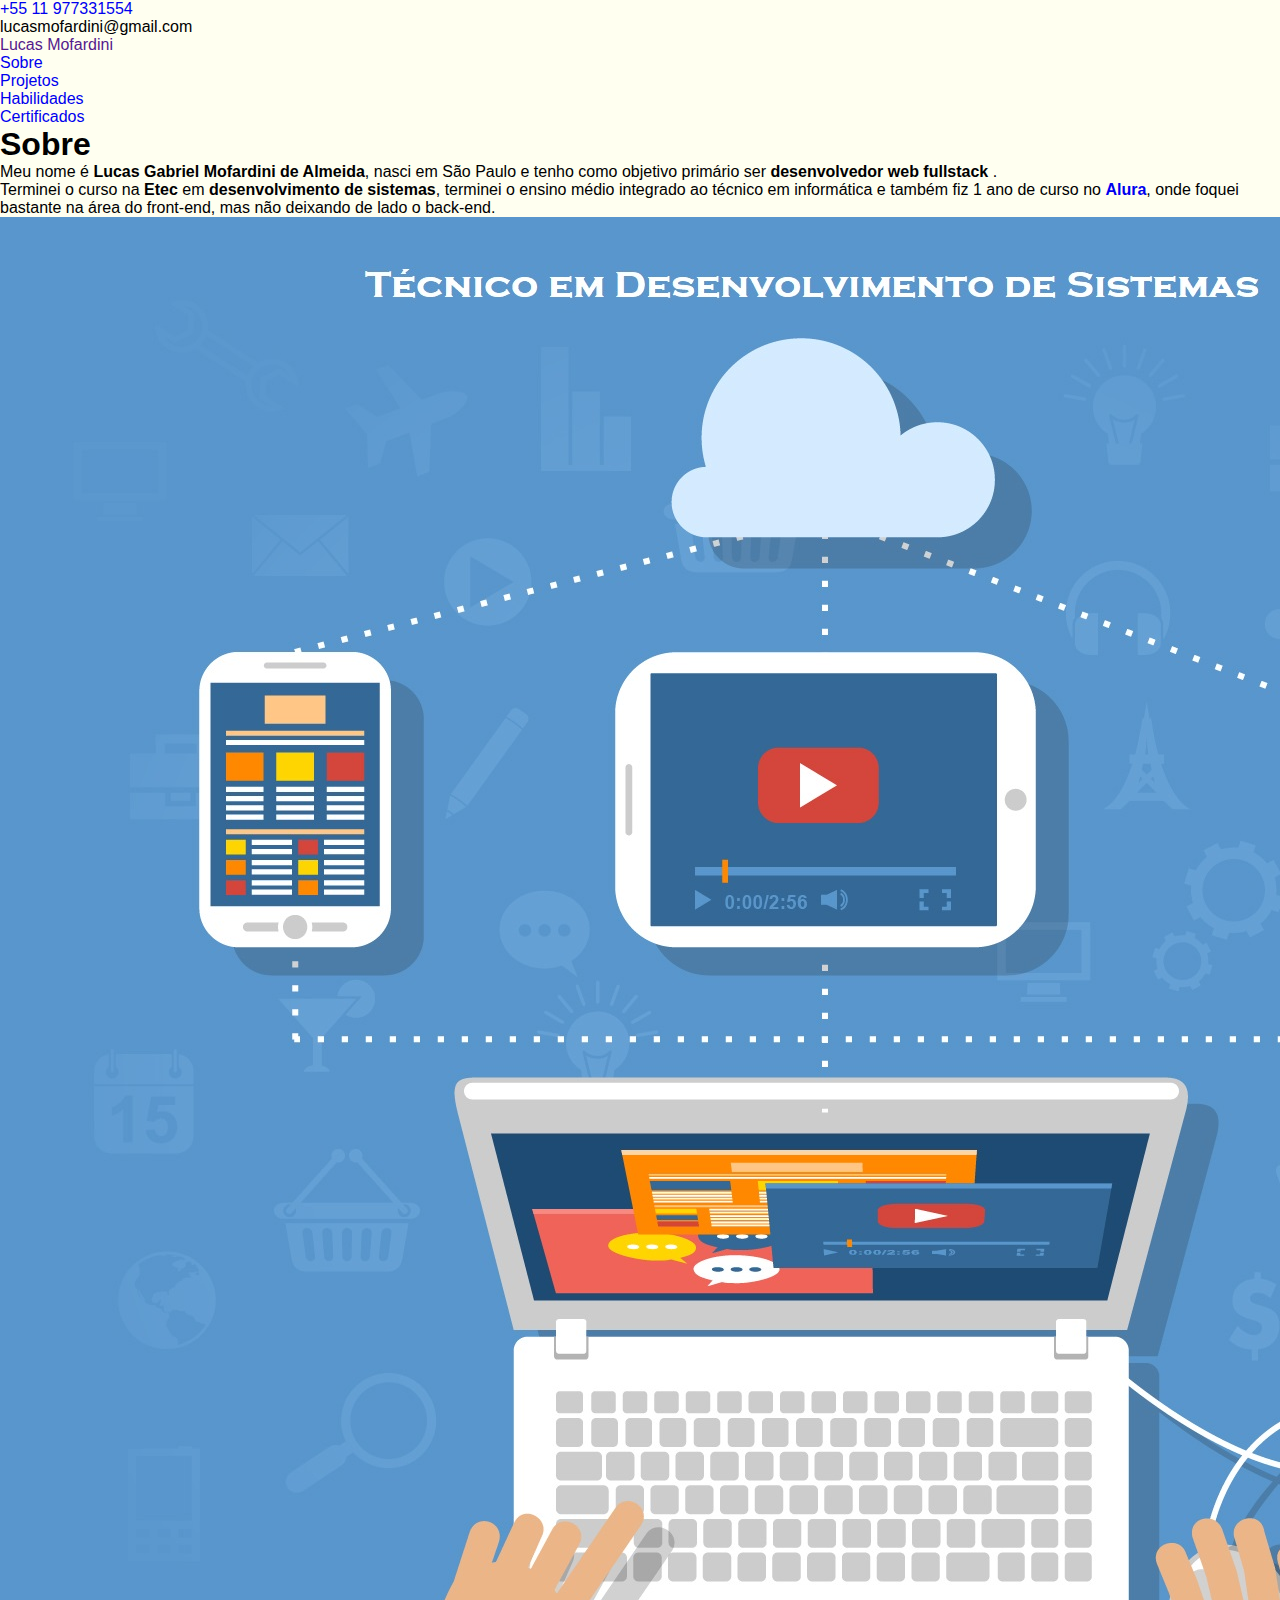
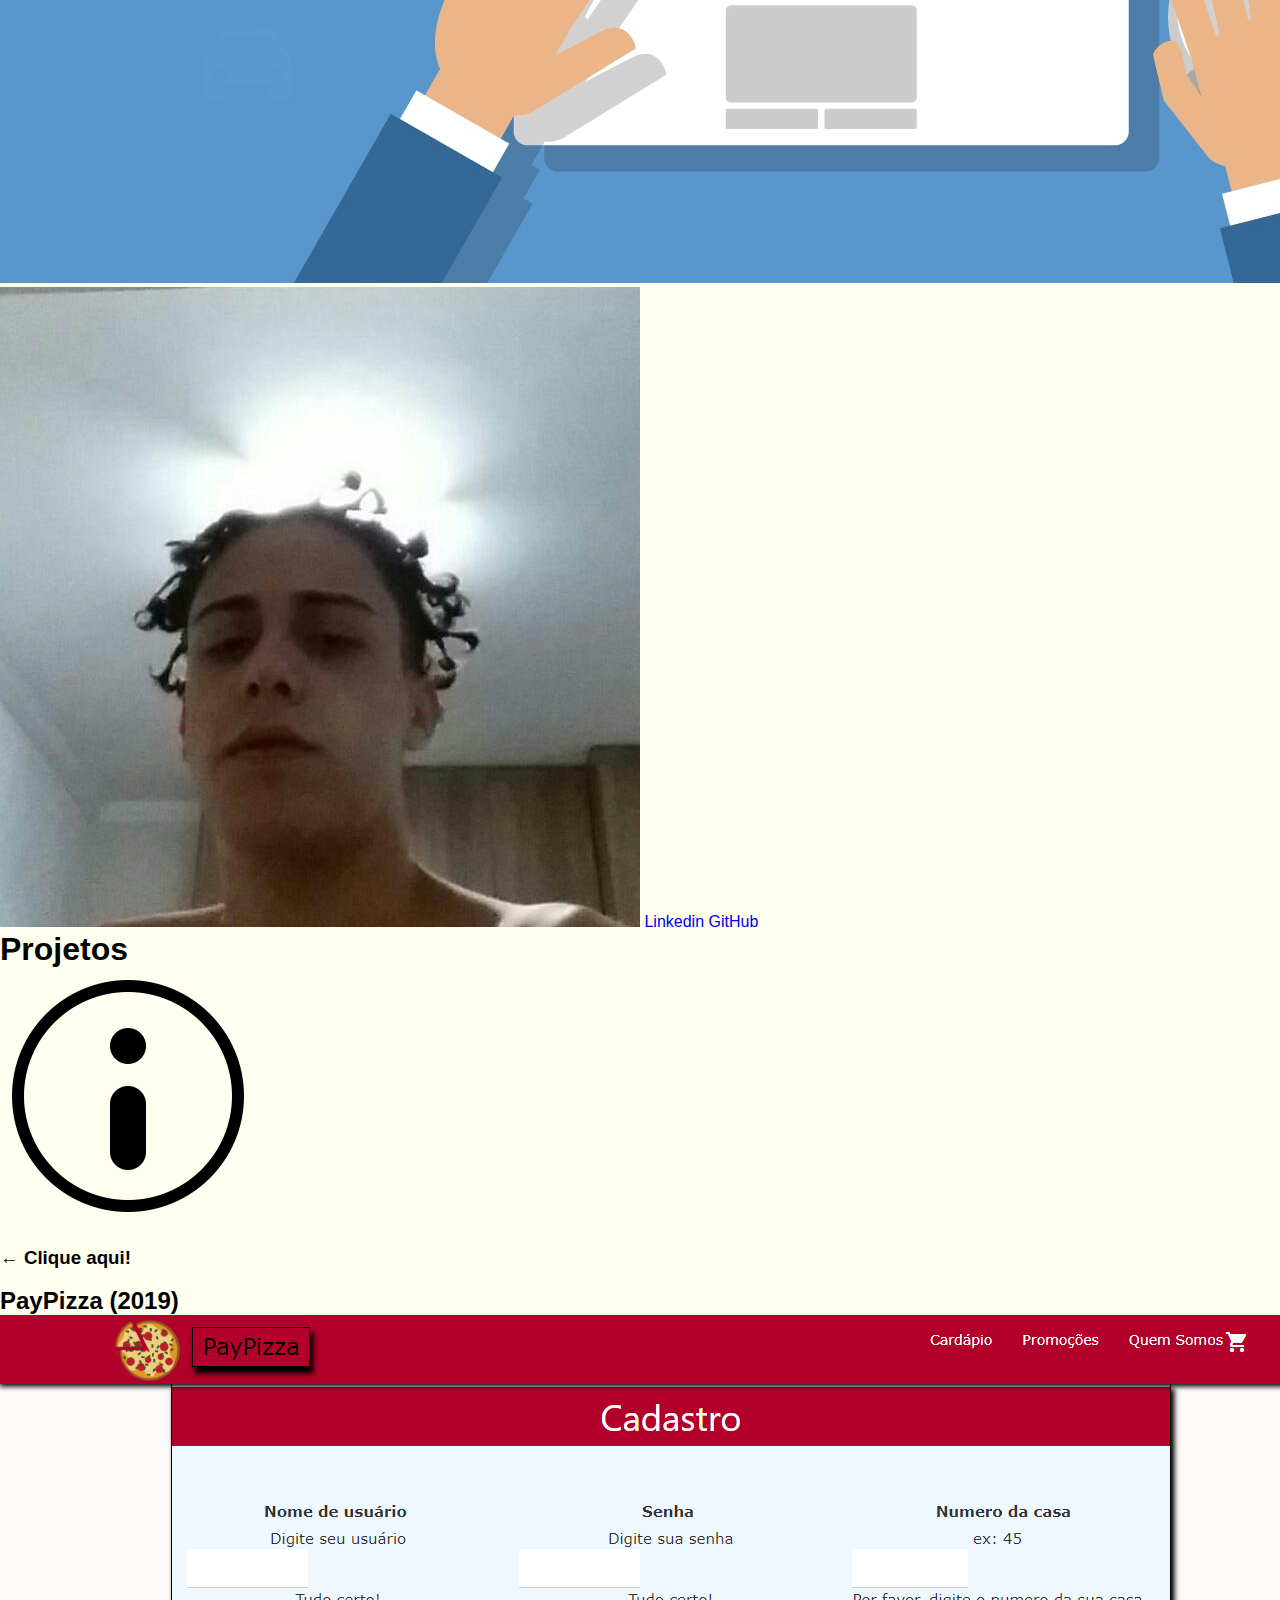
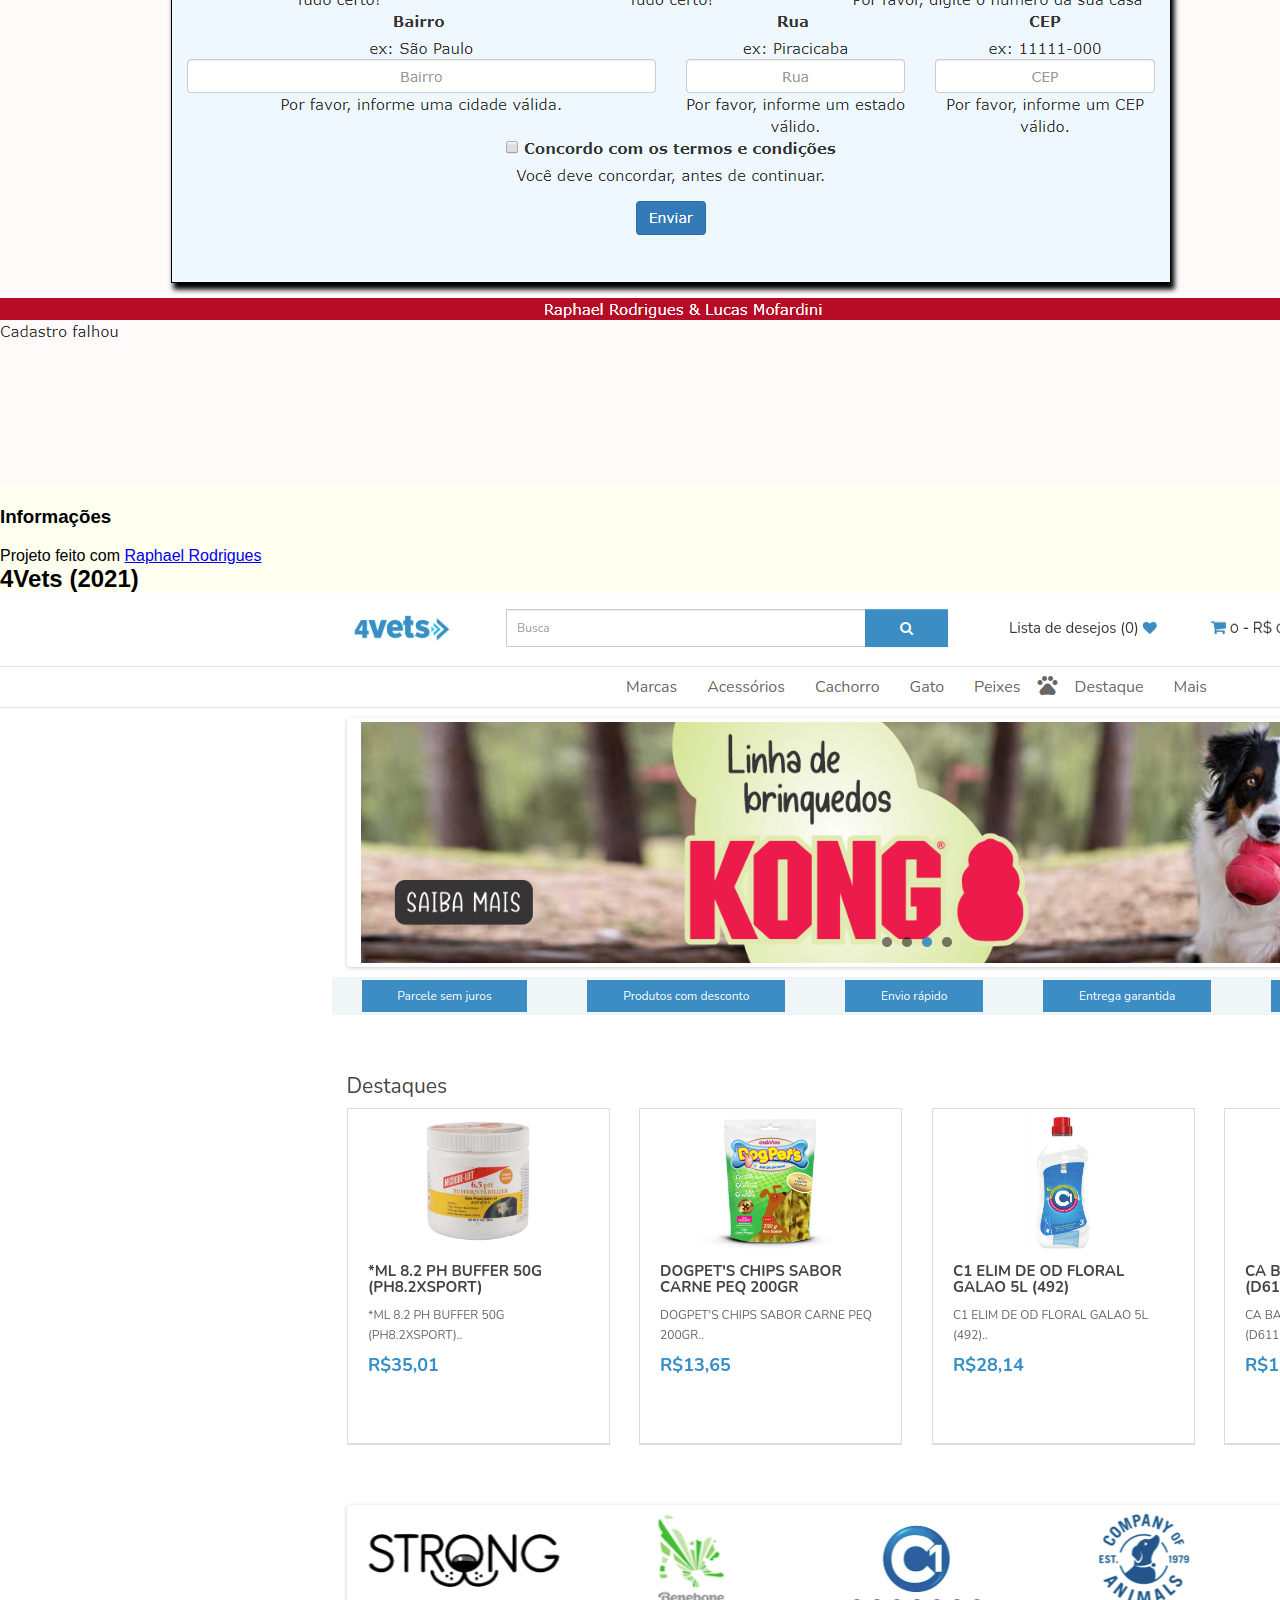
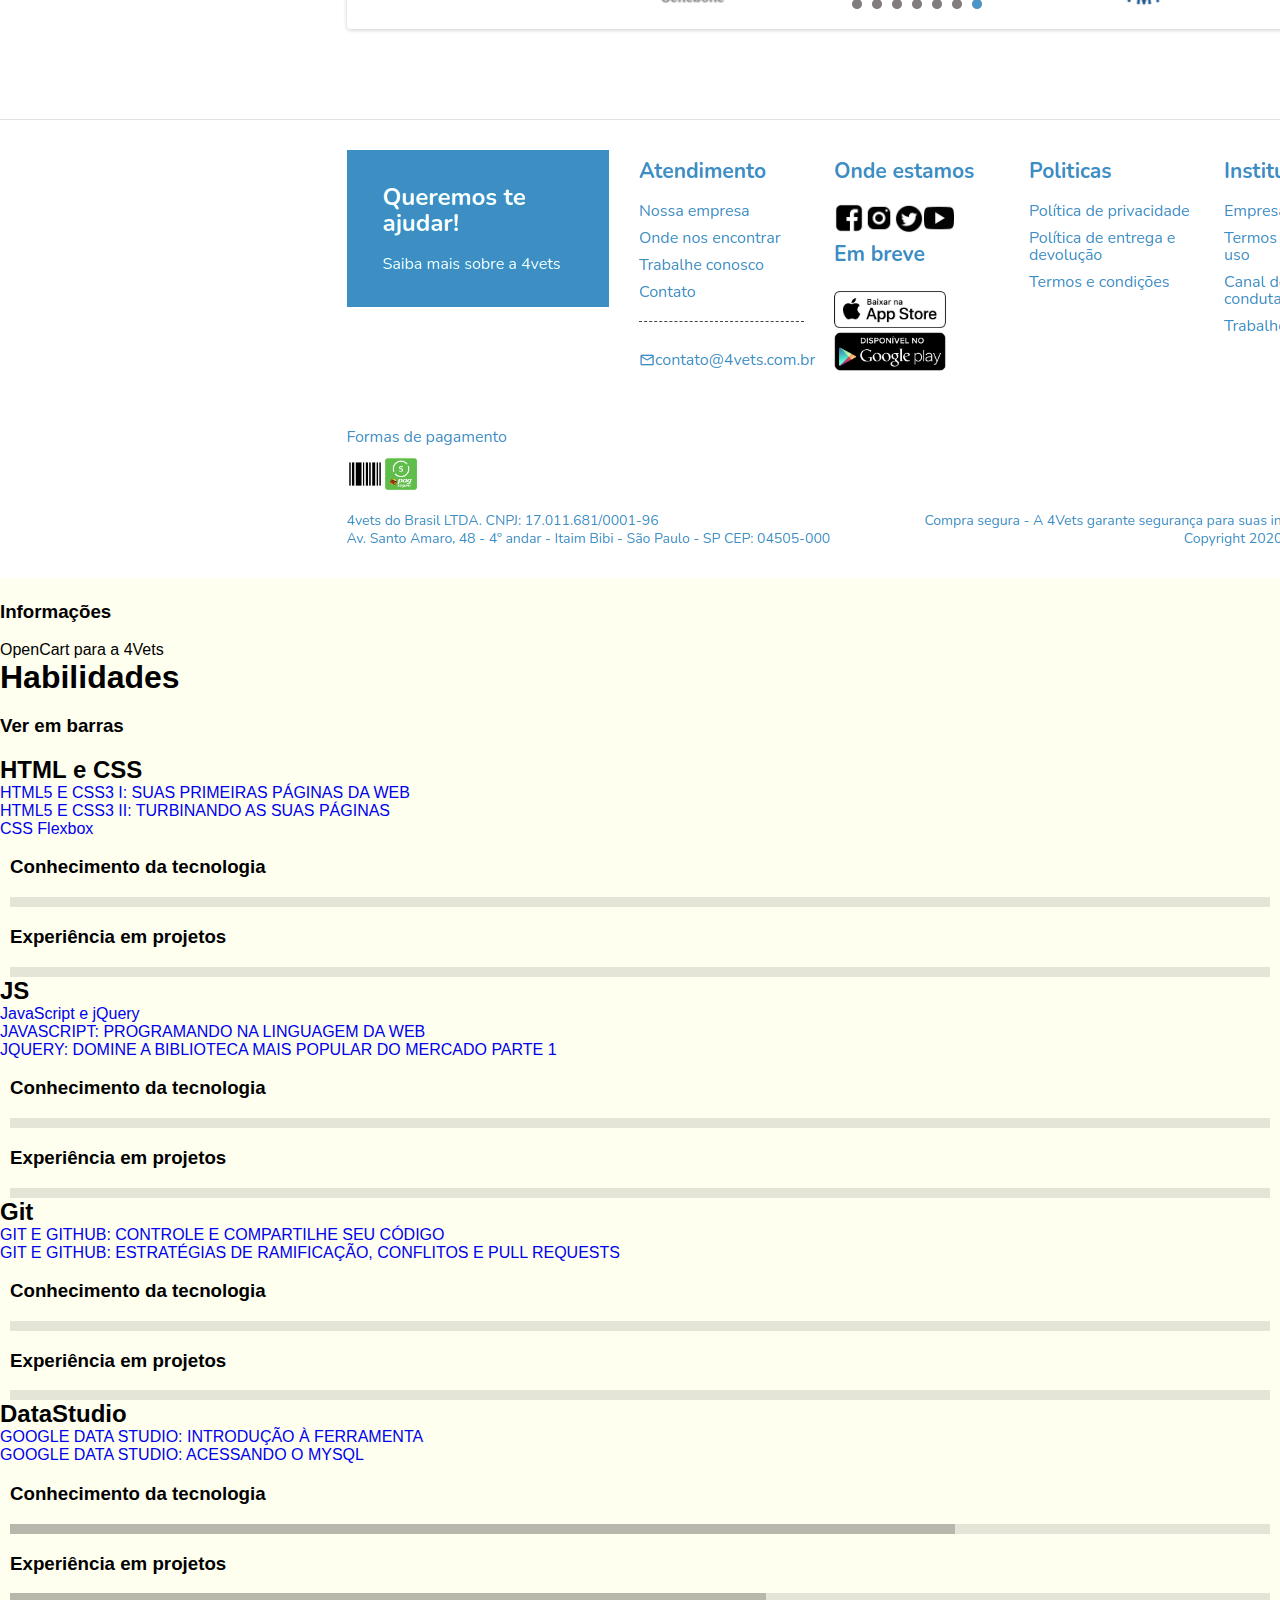
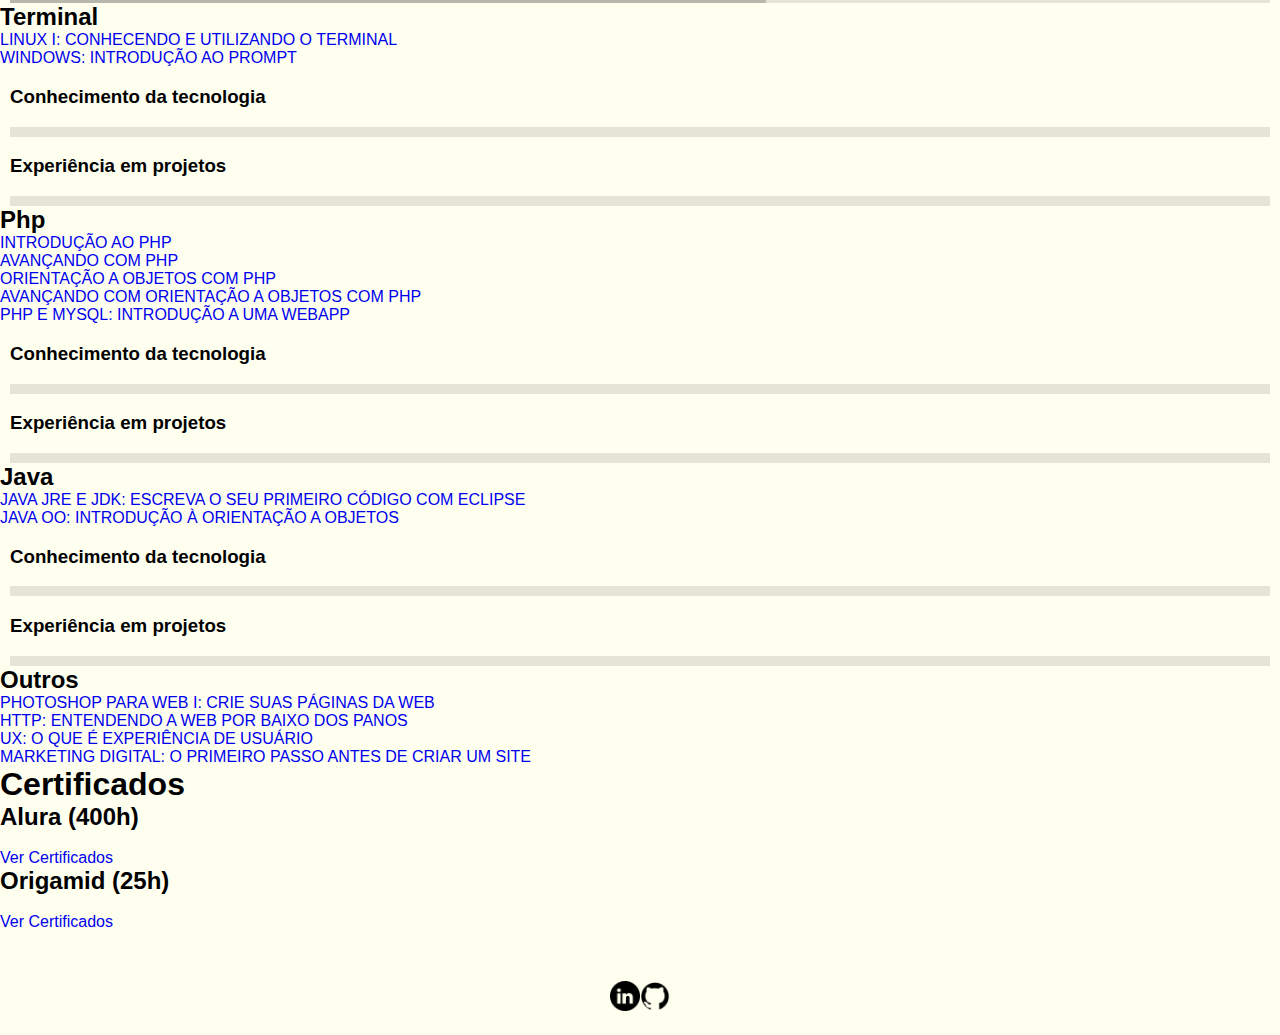
==== commit a9e8a775: "Update horas Alura" ====
--- a/index.html
+++ b/index.html
@@ -300,7 +300,7 @@
       <h1>Certificados</h1>
       <div class="div-preco">
         <div class="preco-item">
-            <h2>Alura (300h)</h2>
+            <h2>Alura (400h)</h2>
             
             <ul>
                 
